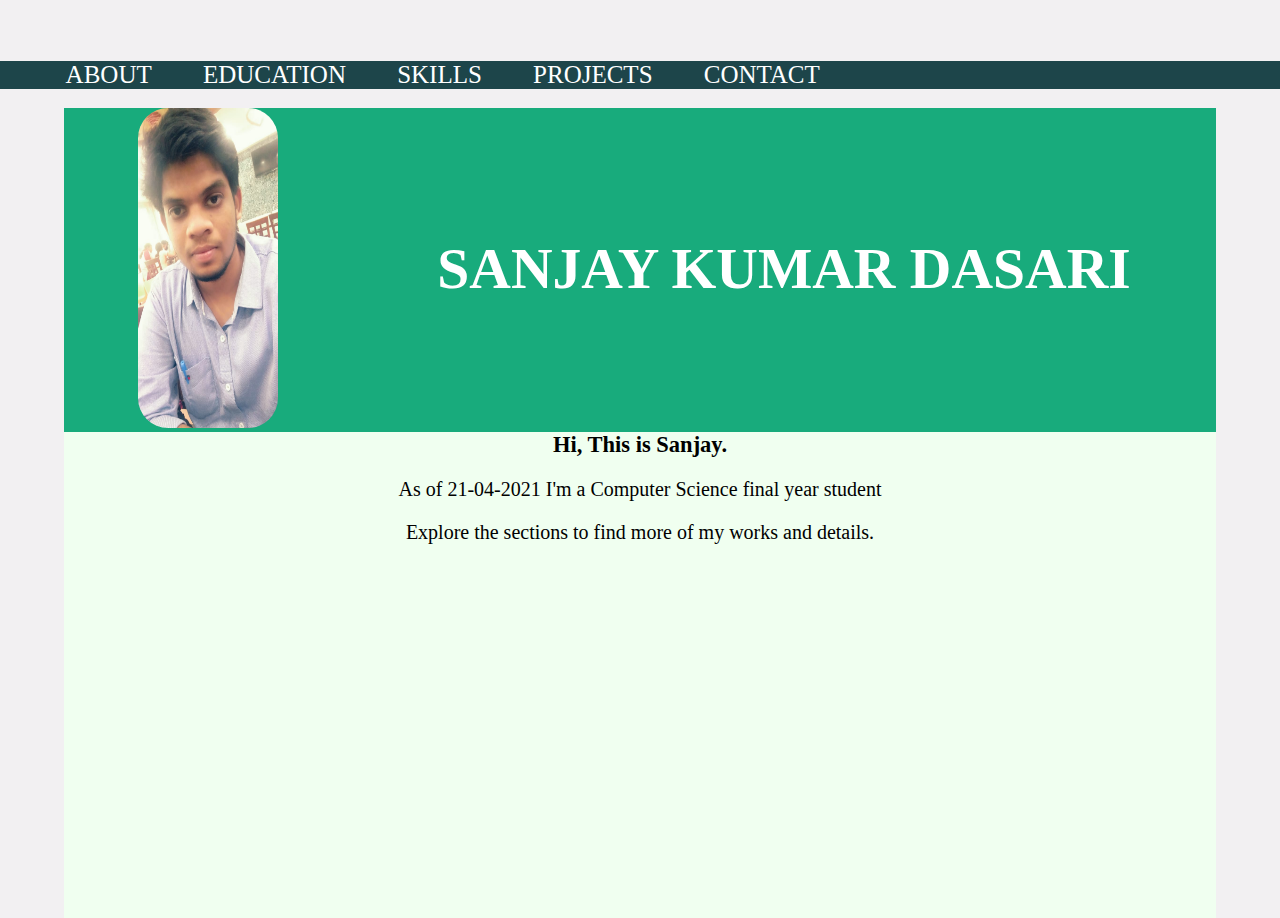
==== index.html @ ed02794f "version-3" ====
<!DOCTYPE html>
<html>
	<head>
		<title>RESUME</title>
		<meta name = "viewport" content = "width = device-width, initial-scale = 1.0" >
		<link rel = "stylesheet" href = "resume_css.css">
		<link rel="stylesheet" href="https://cdnjs.cloudflare.com/ajax/libs/font-awesome/4.7.0/css/font-awesome.min.css">
		<script src = "resume_js.js"></script>
		<link rel  = "stylesheet" href = "contact_css.css">
		<link rel  = "stylesheet" href = "edu_css.css">
		<link rel = "stylesheet" href = "skills_css.css">
		<link rel = "stylesheet" href = "home_css.css">
	
	
	</head>
	
	
	
	<body >
		<div align = "center">
			<div class = "row menu">
				<div id = "open" class = "classMenu" onclick = "changeMenu(this)">
					<div class = "bar1"></div>
					<div class = "bar2"></div>
					<div class = "bar3"></div>
				</div>
				<div class = "menux" id = "menux">
					<ul class = "navbar">
						<li><a href = "#"
							onclick = "menuClicked(getElementById('open'),getElementById('home'))">ABOUT</a>
						</li>
						<li><a href = "#tab"
							onclick = "menuClicked(getElementById('open'), getElementById('edu'))">EDUCATION</a></li>
						<li><a href = "#tab"
							onclick = "menuClicked(getElementById('open'),getElementById('skills'))">SKILLS</a>
						</li>
						<li><a>PROJECTS</a></li>
						<li><a href = "#tab"  
							onclick = "menuClicked(getElementById('open'), getElementById('contact'))">CONTACT
							</a>
						</li>
					</ul>
				</div>
			</div>
		
		
			<div class  = "boundary">					
				<div class = "row headshape">
					<div class = "col-3"><img src = "sanj1.jpeg" class = "pic"></img></div>
					<div class = "col-9"><h1>SANJAY KUMAR DASARI</h1></div>
				</div>
				<div section = "tab">
				
				<!-------------------homepage--------------------->
				<div class = "tab homebody" id = "home">
					<h2>Hi, This is Sanjay.</h2>	
					<p class = "hp">As of <time>21-04-2021</time> I'm a Computer Science final year student</p>
					<p class = "hp">Explore the sections to find more of my works and details.</p>
							
							
				</div>			
				<!-----------------contactpage--------------------------------->
				<div class = "tab ctbody" id = "contact">
					<h2>CONTACT</h2>
					<p>Hi, I'm thrilled your here. <br>Let's get connected.</p>
					<div class = "ctshape1">
						<a class = "fa fa-instagram cta"  id = "insta"
						href  = "https://www.instagram.com/sanjaykumardasari/" target = "_blank"></a>
						
						<a class = "fa fa-envelope cta" id = "mail" href = "mailto:dsanjaykumar121@gmail.com" 
						target = "_blank"></a>
						
						<a class = "fa fa-whatsapp cta" id = "wapp"
						href="https://api.whatsapp.com/send?phone=918500434390&text=Hi%20There!" 
						target = "_blank"></a>
						
						<a class = "fa fa-linkedin cta" id = "lin"
						href = "https://www.linkedin.com/in/sanjay-kumar-dasari-b920b7193/" target = "_blank"></a>
						
						<a class = "fa fa-telegram cta" id  = "tele"
						 href = "https://t.me/sanjay2110" target = "_blank"></a>
						
					</div>
					<h3 class = "ch3">phone : 9182711939</h3>
					<h3 class = "ch3">Gmail : dsanjaykumar121@gmail.com</h3>
		
				</div>
				
				<!-------------------edupage---------------------------------->
				<div class = "tab edubody" id = "edu">
					<h23class = "eduh2">EDUCATION DETAILS</h2>
					<div style="overflow-x:auto; overflow-y : hidden;">
						<table class = "edutable">
							<tr>
								<td style = "border-bottom: 0px;"></td>
								<th class = "eduth">COURSE</th>
								<th class = "eduth">INSTITUTE</th>
								<th class = "eduth">PERCENTAGE/CGPA</th>
							</tr>
							<tr>
								<td style = "border-bottom: 0px;" class = "edutd"><div class = "eduyear"><p><b>2021</b></p></div></td>
								<td class = "edutd">B.Tech (CSE)</td>
								<td class = "edutd">Gayatri Vidya Parishad College of Engineering(A), A.P.</td>
								<td class = "edutd">8.28</td>
							</tr>
							<tr>
								<td class = "edutd" style = "border-bottom: 0px;"><div class = "eduyear"><p><b>2017</b></p></div></td>
								<td class = "edutd">12<sup>th</sup> (MPC)</td>
								<td class = "edutd">Sri Chaitanya Boys Junior College, Vijayawada, A.P.</td>
								<td class = "edutd">97.3</td>
							</tr>
							<tr>
								<td class = "edutd" style = "border-bottom: 0px;"><div class = "eduyear"><p><b>2015</b></p></div></td>
								<td class = "edutd">10<sup>th</sup> </td>
								<td class = "edutd">Viswakavi public School, Bhimavaram, A.P.</td>
								<td class = "edutd">9.7</td>
							</tr>
						</table>
					</div>
				
				</div>
				<!-------------------------skills------------------>
				<div class = "tab outer sul" id = "skills">
					<div class = "sli tile">
					<h3>Programming Languages</h3>
					<ul class = "sul">
						<li class = "sli">C</li>
						<li class = "sli">PYTHON</li>
						<li class = "sli">JAVA</li>
					</ul>
					</div>
					<div  class = "sli tile">
					<h3>Web Technologies</h3>
					<ul class = "sul">
						<li class = "sli">HTML</li>
						<li class = "sli">CSS</li>
						<li class = "sli">JAVASCRIPT</li>
					</ul>
					</div>
					<div  class = "sli tile">
					<h3>DBMS</h3>
					<ul class = "sul">
						<li class = "sli">SQL</li>
					</ul>
					</div>
					<div  class = "sli tile">
					<h3>RPA</h3>
						<ul class = "sul">
							<li class = "sli">UIPATH</li>
							<li class = "sli">BLUEPRISM</li>
						</ul>
					</div>
				</div>
				
				<!-------------frame------------->
				<!--div class = "row frame1">
					<iframe src="home.html"  name="frame1" class = "frame1"></iframe>
				</div-->
				</div>
			</div>
		</div>
	</body>
</html>
---- resume_css.css ----
body{
	background-color : #f2f0f2	;
	padding-top : 5vh;
	margin : 0;
}


.boundary{
	width : 90vw;
	min-height : 90vh;
	border : none;
	background-color : #f0fff0;
}

* {
	box-sizing : border-box;
}

.col-1 {width: 8.33%;}
.col-2 {width: 16.66%;}
.col-3 {width: 25%;}
.col-4 {width: 33.33%;}
.col-5 {width: 41.66%;}
.col-6 {width: 50%;}
.col-7 {width: 58.33%;}
.col-8 {width: 66.66%;}
.col-9 {width: 75%;}
.col-10 {width: 83.33%;}
.col-11 {width: 91.66%;}
.col-12 {width: 100%;}

[class*="col-"] {
  float: left;
}


.row::after {
  content: "";
  clear: both;
  display: table;
}

.headshape {
	width : 90vw;
	min-height : 20vh;
	-border-top-left-radius :30px;
	-border-bottom-left-radius : 30px;
	background-color : #18ab7c;
	border : none;
	margin : 0;
	float : left;
}

.pic {
	width : max(11vw,100px);
	min-height : max(25vh,25vw);
	border-radius : 30px;
	background-image : url("sanj1.jpeg");
	background-size : cover;
	display : inline-block;
	padding : 0;
}

h1{
	font-size : max(4.5vw,20px);
	text-align : center;
	padding-top : 10vh;
	padding-bottom : 0px;
	color : white;
	line-height : 25vm;
}

.frame1 {
	width: 100%;
	min-height : 50vh;
	overflow : hidden;
	border : none;
	border-bottom :2px solid;
}



.menu{
	position : sticky;
	position : -webkit-sticky;
	top : 0;
	background-color : #1d454a;
}

.menux ul li{
	font-size : 25px;
	float : left;
}
.menux > ul {
	list-style-type : none;
}
.menux {
	display : block;
}

li a{
	display : block;
	padding-left : 2vw;
	padding-right : 2vw;
	text-decoration : none;
	color : white;
}

li a:focus{
	background-color : #f77474;
}


@media screen and (max-width : 470px) {
	
	[class*="col-"] {
		width : 100%;
	}
	
	h1{
		padding : 0px;
	}
	
}



#open {
		display : none;
	}

@media screen and (max-width : 740px) {
	
	.menux {
		display : none;
	}
	.menux ul li {
		float : none;
	}
	#open {
		display : inline-block;
		font-size : 3vw;
		float : left;
		font-weight :  900;
		cursor : pointer;
	}
	.bar1, .bar2, .bar3 {
		width: 35px;
		height: 5px;
		background-color: white;
		margin: 6px 0;
		transition: 0.4s;
	}
	
	
	
	.change .bar1 {
		-webkit-transform: rotate(-45deg) translate(-9px, 6px);
		transform: rotate(-45deg) translate(-9px, 6px);
	}

	.change .bar2 {opacity: 0;}

	.change .bar3 {
		-webkit-transform: rotate(45deg) translate(-8px, -8px);
		transform: rotate(45deg) translate(-8px, -8px);
	}
}



#contact {
	display : none;
}


#skills {
	display : none;
}

#edu {
	display : none;
}
---- contact_css.css ----
.ctbody{
	font-size : 25px;
	text-align : center;
}
.ch3 {
	color : black;
}

p {
	font-size : 20px;
}
.ctshape1{
	width : 100%;
	min-height : 20px;
	background-color : #bbe8ed;
	border-radius : 2vw;
	
}
.cta {
	text-decoration : none;
	padding : 2vw;
	color : black;
}
.ctshape1 a:hover {
	background-color : #18ab7c;
	border : 2px solid 
}

#insta,#mail,#wapp,#lin,#tele{
  --background: radial-gradient(circle at 30% 107%, #fdf497 0%, #fdf497 5%, #fd5949 45%, #d6249f 60%, #285AEB 90%);
  
  font-size: 30px; /* change this to change the size*/
}
---- edu_css.css ----
.eduh2 {
	text-align : center;
	padding-left : 10vw;
	padding-right : 10vw;
}

.edutable {
	width : 80%;
	border-collapse : collapse;
	text-align : center;
	border-width : 20px;
}

.eduth{
	font-size :max(2vw,15px);
	border-collapse : collapse;
	border-bottom : 3px solid;
	background-color : #b5f7bc;
	font-weight: bold;
	color: #007399;
}


.edutd{
	text-align: center;
	padding-top : 30px;
	padding-left : 5px;
	border-collapse : collapse;
	border-bottom: 2px solid black;
	font-size : max(15px,1.7vw);
}
.eduyear{
	clip-path: polygon(50% 0, 100% 25%, 100% 100%, 50% 75%, 0 100%, 0 25%);
	background-color : #1b8c5d;
}
.eduyear > p{
	padding-bottom : 40px;
	padding-top : 40px;
	position : relative;
	color : white;
	font-size : 30px;
	top : 0;
}


.edubody{
	align-items: center;
	font-size: max(2vw,10px);
}
---- skills_css.css ----
h3{
	border-radius : 2vw;
	background-clip : text;
	color : white;
	font-size : 20px;
	margin : 0;
}
.tile {
	text-align : center;
}	


.outer{
	padding : 0px;
	list-style-type : none;	
	display : inline-block;
}

.sul{
	list-style-type : none;
}

.sli{
	border-radius : 2vw;
	float : left;
	background-color : #18ab7c;
	padding-left : 10px;
	padding-right : 30px;
	padding-top : 10px;
	margin : 2vw;
	color :  black;
	font-size : min(2vw,20px);
	font-weight : 900;
}

.sli{
  /* Add shadows to create the "card" effect */
  box-shadow: 0 4px 8px 0 rgba(0,0,0,0.2);
  transition: 0.5s;
}

/* On mouse-over, add a deeper shadow */
.sli:hover {
  box-shadow: 0 8px 16px 0 rgba(0,0,0,0.2);
}
---- home_css.css ----
.homebody{
	text-align : center;
	font-size : 15px;
}

.hp {
	font-size : 20px;
}
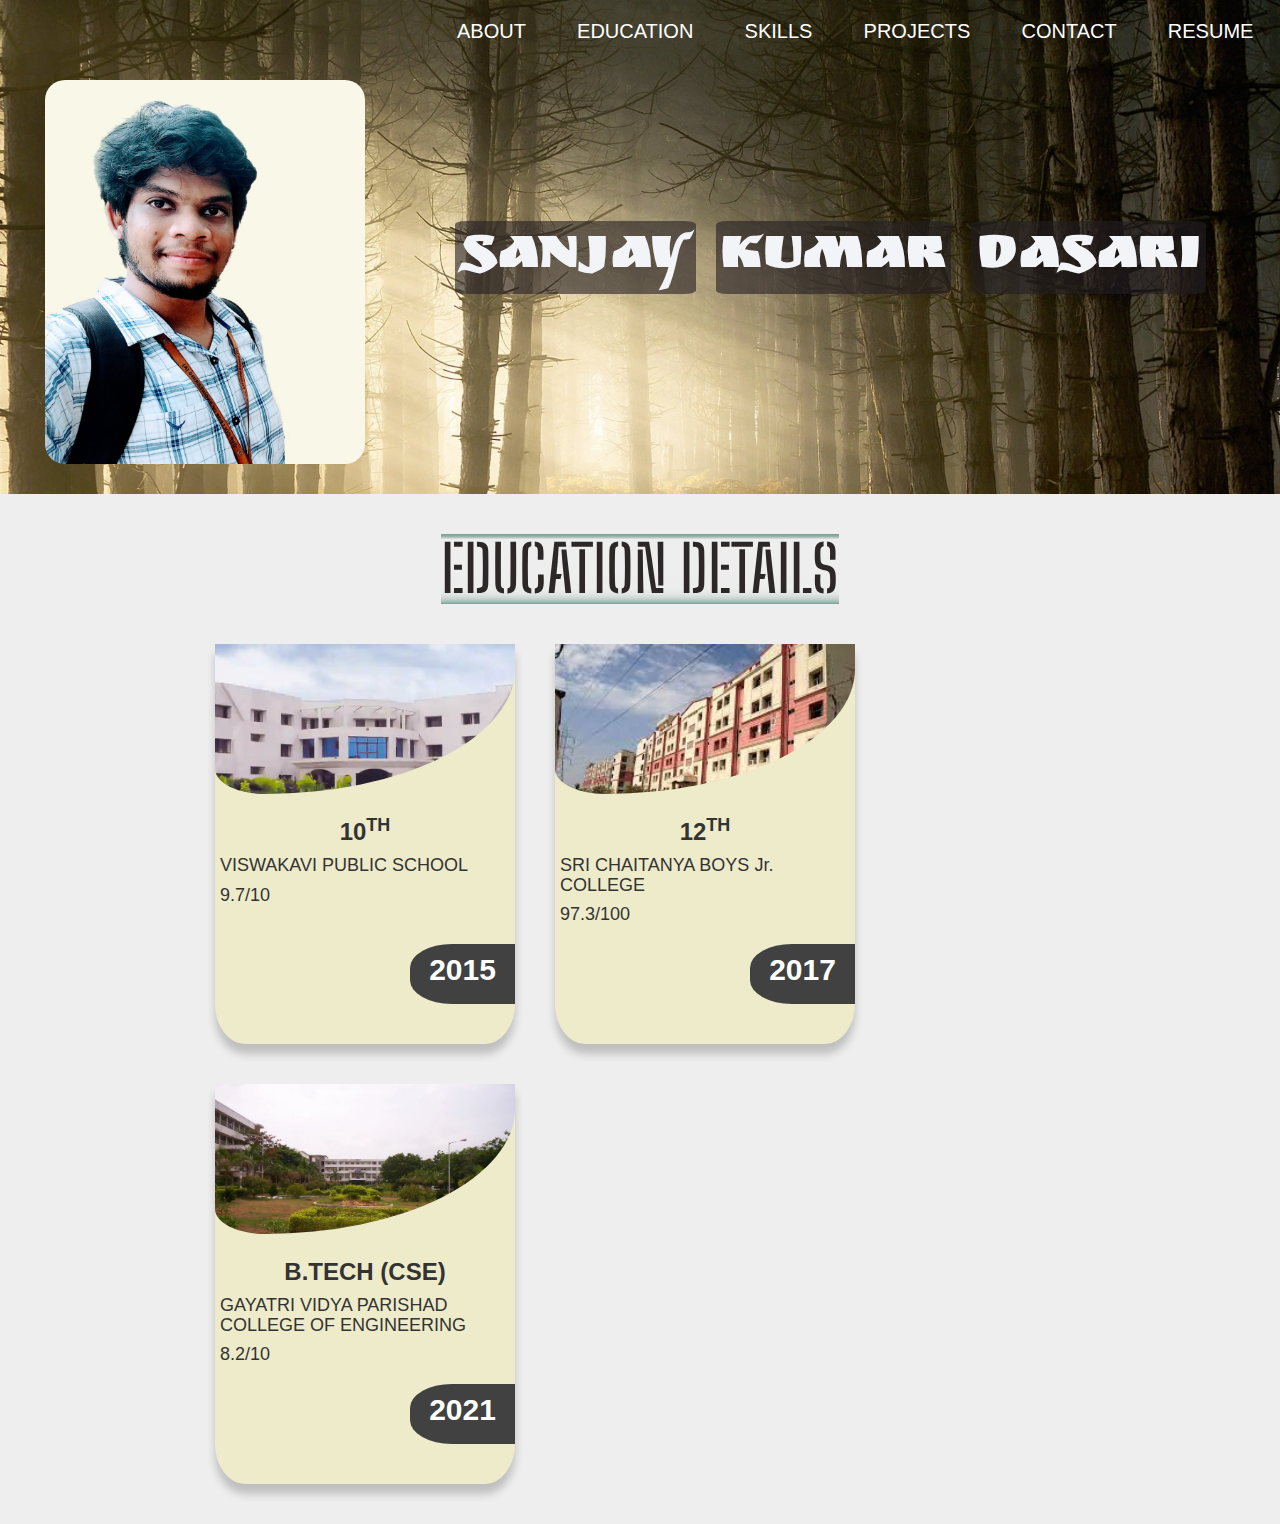
==== commit 4ba012b9: "layout changed" ====
--- a/index.html
+++ b/index.html
@@ -2,162 +2,294 @@
 <html>
 	<head>
 		<title>RESUME</title>
+		<link rel="stylesheet" href="https://maxcdn.bootstrapcdn.com/bootstrap/3.4.1/css/bootstrap.min.css">
+  <script src="https://ajax.googleapis.com/ajax/libs/jquery/3.5.1/jquery.min.js"></script>
+  <script src="https://maxcdn.bootstrapcdn.com/bootstrap/3.4.1/js/bootstrap.min.js"></script>
 		<meta name = "viewport" content = "width = device-width, initial-scale = 1.0" >
 		<link rel = "stylesheet" href = "resume_css.css">
+		<link rel = "stylesheet" href = "re_css.css">
 		<link rel="stylesheet" href="https://cdnjs.cloudflare.com/ajax/libs/font-awesome/4.7.0/css/font-awesome.min.css">
 		<script src = "resume_js.js"></script>
 		<link rel  = "stylesheet" href = "contact_css.css">
 		<link rel  = "stylesheet" href = "edu_css.css">
 		<link rel = "stylesheet" href = "skills_css.css">
 		<link rel = "stylesheet" href = "home_css.css">
+		<link rel = "stylesheet" href = "projects_css.css">
+		<link rel = "icon" href = "logo3.jpg" type="image/icon type">
+		<link href='https://fonts.googleapis.com/css?family=Margarine' rel='stylesheet'>
+		<link href='https://fonts.googleapis.com/css?family=Big Shoulders Stencil Text' rel='stylesheet'>
+		<link href='https://fonts.googleapis.com/css?family=Ruslan Display' rel='stylesheet'>
+		<link href='https://fonts.googleapis.com/css?family=Kirang Haerang' rel='stylesheet'>
+	</head>
+	<body id = "main" >
 	
-	
-	</head>
-	
-	
-	
-	<body >
-		<div align = "center">
-			<div class = "row menu">
-				<div id = "open" class = "classMenu" onclick = "changeMenu(this)">
-					<div class = "bar1"></div>
-					<div class = "bar2"></div>
-					<div class = "bar3"></div>
-				</div>
-				<div class = "menux" id = "menux">
-					<ul class = "navbar">
-						<li><a href = "#"
-							onclick = "menuClicked(getElementById('open'),getElementById('home'))">ABOUT</a>
-						</li>
-						<li><a href = "#tab"
-							onclick = "menuClicked(getElementById('open'), getElementById('edu'))">EDUCATION</a></li>
-						<li><a href = "#tab"
-							onclick = "menuClicked(getElementById('open'),getElementById('skills'))">SKILLS</a>
-						</li>
-						<li><a>PROJECTS</a></li>
-						<li><a href = "#tab"  
-							onclick = "menuClicked(getElementById('open'), getElementById('contact'))">CONTACT
-							</a>
-						</li>
-					</ul>
-				</div>
-			</div>
-		
-		
-			<div class  = "boundary">					
-				<div class = "row headshape">
-					<div class = "col-3"><img src = "sanj1.jpeg" class = "pic"></img></div>
-					<div class = "col-9"><h1>SANJAY KUMAR DASARI</h1></div>
-				</div>
-				<div section = "tab">
-				
-				<!-------------------homepage--------------------->
-				<div class = "tab homebody" id = "home">
-					<h2>Hi, This is Sanjay.</h2>	
-					<p class = "hp">As of <time>21-04-2021</time> I'm a Computer Science final year student</p>
-					<p class = "hp">Explore the sections to find more of my works and details.</p>
-							
-							
-				</div>			
-				<!-----------------contactpage--------------------------------->
-				<div class = "tab ctbody" id = "contact">
-					<h2>CONTACT</h2>
-					<p>Hi, I'm thrilled your here. <br>Let's get connected.</p>
-					<div class = "ctshape1">
-						<a class = "fa fa-instagram cta"  id = "insta"
-						href  = "https://www.instagram.com/sanjaykumardasari/" target = "_blank"></a>
-						
-						<a class = "fa fa-envelope cta" id = "mail" href = "mailto:dsanjaykumar121@gmail.com" 
-						target = "_blank"></a>
-						
-						<a class = "fa fa-whatsapp cta" id = "wapp"
-						href="https://api.whatsapp.com/send?phone=918500434390&text=Hi%20There!" 
-						target = "_blank"></a>
-						
-						<a class = "fa fa-linkedin cta" id = "lin"
-						href = "https://www.linkedin.com/in/sanjay-kumar-dasari-b920b7193/" target = "_blank"></a>
-						
-						<a class = "fa fa-telegram cta" id  = "tele"
-						 href = "https://t.me/sanjay2110" target = "_blank"></a>
-						
+<!-- Quantity should be the same in Sass-->
+		<div class = "content container-fluid" >
+			<div class  = "boundary container-fluid">					
+				<div class = "headshape container-fluid">
+					<div class = "menu">
+						<div id = "open"  type="button"  onclick = "openToggle(this)">
+							<div class = "bar1"></div>
+							<div class = "bar2"></div>
+							<div class = "bar3"></div>
+						</div>
+						<nav  id = "menubar" class = "navbar">
+							<div class = "container-fluid">
+								<ul class = "nav navbar-nav navbar-right" id = "myNavbar" >
+									<li><a href = "#tabs"
+										onclick = "menuClicked(getElementById('open'),getElementById('home'))" >ABOUT</a>
+									</li>
+									<li><a href = "#tabs"
+										onclick = "menuClicked(getElementById('open'), getElementById('edu'))" >EDUCATION</a></li>
+									<li><a href = "#tabs"
+										onclick = "menuClicked(getElementById('open'),getElementById('skills'))" >SKILLS</a>
+									</li>
+									<li><a href = "#tabs" 
+										onclick = "menuClicked(getElementById('open'), getElementById('projects'))" >PROJECTS</a>
+									</li>
+									<li><a href = "#tabs"  
+										onclick = "menuClicked(getElementById('open'), getElementById('contact'))" >CONTACT</a>
+									</li>
+									<li><a href = "#tabs"  
+										onclick = "menuClicked(getElementById('open'), getElementById('resume'))" >RESUME</a>
+									</li>	
+								</ul>
+							</div>
+						</nav>
+						<div class = "flies container-fluid">
+						<div class="firefly"></div>
+							<div class="firefly"></div>
+							<div class="firefly"></div>
+							<div class="firefly"></div>
+							<div class="firefly"></div>
+							<div class="firefly"></div>
+							<div class="firefly"></div>
+							<div class="firefly"></div>
+							<div class="firefly"></div>
+							<div class="firefly"></div>
+							<div class="firefly"></div>
+							<div class="firefly"></div>
+							<div class="firefly"></div>
+							<div class="firefly"></div>
+							<div class="firefly"></div>
+					
 					</div>
-					<h3 class = "ch3">phone : 9182711939</h3>
-					<h3 class = "ch3">Gmail : dsanjaykumar121@gmail.com</h3>
-		
-				</div>
-				
-				<!-------------------edupage---------------------------------->
-				<div class = "tab edubody" id = "edu">
-					<h23class = "eduh2">EDUCATION DETAILS</h2>
-					<div style="overflow-x:auto; overflow-y : hidden;">
-						<table class = "edutable">
-							<tr>
-								<td style = "border-bottom: 0px;"></td>
-								<th class = "eduth">COURSE</th>
-								<th class = "eduth">INSTITUTE</th>
-								<th class = "eduth">PERCENTAGE/CGPA</th>
-							</tr>
-							<tr>
-								<td style = "border-bottom: 0px;" class = "edutd"><div class = "eduyear"><p><b>2021</b></p></div></td>
-								<td class = "edutd">B.Tech (CSE)</td>
-								<td class = "edutd">Gayatri Vidya Parishad College of Engineering(A), A.P.</td>
-								<td class = "edutd">8.28</td>
-							</tr>
-							<tr>
-								<td class = "edutd" style = "border-bottom: 0px;"><div class = "eduyear"><p><b>2017</b></p></div></td>
-								<td class = "edutd">12<sup>th</sup> (MPC)</td>
-								<td class = "edutd">Sri Chaitanya Boys Junior College, Vijayawada, A.P.</td>
-								<td class = "edutd">97.3</td>
-							</tr>
-							<tr>
-								<td class = "edutd" style = "border-bottom: 0px;"><div class = "eduyear"><p><b>2015</b></p></div></td>
-								<td class = "edutd">10<sup>th</sup> </td>
-								<td class = "edutd">Viswakavi public School, Bhimavaram, A.P.</td>
-								<td class = "edutd">9.7</td>
-							</tr>
-						</table>
+					<div class = "media container-fluid dp">
+						<div class = "row">
+						<div class = "container dpcont col">
+						<div class = "image-fluid pic"></div>	
+						</div>	
+						<div class = "col"><h1 ><span class = "hh1">SANJAY</span> <span class = "hh1">KUMAR</span> <span class = 'hh1'>DASARI</span></h1></div>
+						</div>
 					</div>
-				
-				</div>
-				<!-------------------------skills------------------>
-				<div class = "tab outer sul" id = "skills">
-					<div class = "sli tile">
-					<h3>Programming Languages</h3>
-					<ul class = "sul">
-						<li class = "sli">C</li>
-						<li class = "sli">PYTHON</li>
-						<li class = "sli">JAVA</li>
-					</ul>
-					</div>
-					<div  class = "sli tile">
-					<h3>Web Technologies</h3>
-					<ul class = "sul">
-						<li class = "sli">HTML</li>
-						<li class = "sli">CSS</li>
-						<li class = "sli">JAVASCRIPT</li>
-					</ul>
-					</div>
-					<div  class = "sli tile">
-					<h3>DBMS</h3>
-					<ul class = "sul">
-						<li class = "sli">SQL</li>
-					</ul>
-					</div>
-					<div  class = "sli tile">
-					<h3>RPA</h3>
-						<ul class = "sul">
-							<li class = "sli">UIPATH</li>
-							<li class = "sli">BLUEPRISM</li>
-						</ul>
 					</div>
 				</div>
-				
-				<!-------------frame------------->
-				<!--div class = "row frame1">
-					<iframe src="home.html"  name="frame1" class = "frame1"></iframe>
-				</div-->
+					<div class = "tabs" id = "tabs">
+<!-------------------homepage------------------------------------------------------>
+						<div class = "tab homebody" id = "home">
+							<div class = "container hcont">
+								<h3 class = "intro">Hi, I'm Sanjay.</h3>
+								<hr class = "ahr">
+								<br>
+								<br>
+								<br>
+								<p class = "hp">As of <time>21-04-2021</time>, I'm persuing final year of Computer Science and Engineering</p>
+								<p class = "hp">Explore the sections to find more of my works and details.</p>
+							
+							</div>		
+						</div>			
+<!-----------------contactpage---------------------------------------------------->
+						<div class = "tab ctbody" id = "contact">
+							<div class = "container-fluid">
+							<br>
+							<h2 class = "ch2">CONTACT</h2>
+							<div class = "ccont container">
+							<p>Hi, I'm thrilled your here. <br>Let's get connected.</p>
+							<div class = "ctshape1 container">
+								<a class = "fa fa-instagram cta"  id = "insta"
+								href  = "https://www.instagram.com/sanjaykumardasari/" target = "_blank"></a>
+								
+								<a class = "fa fa-envelope cta" id = "mail" href = "mailto:dsanjaykumar121@gmail.com" 
+								target = "_blank"></a>
+								
+								<a class = "fa fa-whatsapp cta" id = "wapp"
+								href="https://api.whatsapp.com/send?phone=918500434390&text=Hi%20There!" 
+								target = "_blank"></a>
+								
+								<a class = "fa fa-linkedin cta" id = "lin"
+								href = "https://www.linkedin.com/in/sanjay-kumar-dasari-b920b7193/" target = "_blank"></a>
+								
+								<a class = "fa fa-telegram cta" id  = "tele"
+								 href = "https://t.me/sanjay2110" target = "_blank"></a>
+							</div>
+							
+							<h5 class = "ch3">Gmail : dsanjaykumar121@gmail.com</h5>
+							<h5 class = "ch3">phone : 9182711939</h5>
+							</div>
+							</div>
+						</div>		
+<!-----------------edupage--------------------------------------------------------------------------->
+						<div class = "tab edubody container-fluid" id = "edu">
+							<br>
+							<br>
+							<h2 class = "row eduh2">EDUCATION DETAILS</h2>
+							
+							<div class = "etcont container">
+							<ul class = "elist">
+								<li>
+								<div class = "etile container">
+									<div class = "ecircle school"></div>
+									<div class = "etext">
+									<h3>10<sup>TH</sup></h3>
+									<h4>VISWAKAVI PUBLIC SCHOOL</h4>	
+									<h4>9.7/10</h4>
+									</div>
+									<div class = "eyear">2015</div>
+								</div>
+								</li>
+								<li>
+								<div class = "etile container">
+									<div class = "ecircle inter"></div>
+									<div class = "etext">
+									<h3>12<sup>TH</sup></h3>
+									<h4>SRI CHAITANYA BOYS Jr. COLLEGE</h4>	
+									<h4>97.3/100</h4>
+									</div>
+									<div class = "eyear">2017</div>
+								</div>
+								</li>
+								<li>
+								<div class = "etile container">
+									<div class = "ecircle btech"></div>
+									<div class = "etext">
+									<h3>B.TECH (CSE)</h3>
+									<h4>GAYATRI VIDYA PARISHAD COLLEGE OF ENGINEERING</h4>	
+									<h4>8.2/10</h4>
+									</div>
+									<div class = "eyear">2021</div>
+								</div>
+								</li>
+								<ul>
+								
+								
+								
+								
+								
+								
+								
+								<!--------table class = "edutable table">
+								style="overflow-x:auto; overflow-y : hidden;" 
+									<tr>
+										<td style = "border-bottom: 0;"></td>
+										<th class = "eduth a">COURSE</th>
+										<th class = "eduth b">INSTITUTE</th>
+										<th class = "eduth c">EXCELLENCE</th>
+									</tr>
+									<tr>
+										<td style = "border-bottom: 0px;" class = "edutd"><div class = "eduyear"><p><b>2021</b></p></div></td>
+										<td class = "edutd">B.Tech (CSE)</td>
+										<td class = "edutd">Gayatri Vidya Parishad College of Engineering(A), A.P.</td>
+										<td class = "edutd">8.28</td>
+									</tr>
+									<tr>
+										<td class = "edutd" style = "border-bottom: 0px;"><div class = "eduyear"><p><b>2017</b></p></div></td>
+										<td class = "edutd">12<sup>th</sup> (MPC)</td>
+										<td class = "edutd">Sri Chaitanya Boys Junior College, Vijayawada, A.P.</td>
+										<td class = "edutd">97.3</td>
+									</tr>
+									<tr>
+										<td class = "edutd" style = "border-bottom: 0px;"><div class = "eduyear"><p><b>2015</b></p></div></td>
+										<td class = "edutd">10<sup>th</sup> </td>
+										<td class = "edutd">Viswakavi P	ublic School, Bhimavaram, A.P.</td>
+										<td class = "edutd">9.7</td>
+									</tr>
+								</table--->
+							
+							</div>
+						</div>
+					
+<!-------------------------skills------------------------------------------------->
+						<div class = "tab container-fluid"  id = "skills">
+							<br>
+							<br>
+							<h2 class = "sh2">SKILLS</h2>
+							<div class = "scont container">
+								<ul class = 'slist'>
+									<li><div class = "elec container"><div class = "ele clan"></div><div class = "stext">C</div></div></li>
+									<li><div class = "elec container"><div class = "ele plan"></div><div class = "stext">PYTHON</div></div></li>
+									<li><div class = "elec container"><div class = "ele jlan"></div><div class = "stext">JAVA</div></div></li>
+									<li><div class = "elec container"><div class = "ele htm"></div><div class = "stext">HTML</div></div></li>
+									<li><div class = "elec container"><div class = "ele cs"></div><div class = "stext">CSS</div></div></li>
+									<li><div class = "elec container"><div class = "ele sql"></div><div class = "stext">MYSQL</div></div></li>
+									<li><div class = "elec container"><div class = "ele off"></div><div class = "stext">OFFICE 360</div></div></li>
+									<li><div class = "elec container"><div class = "ele ps"></div><div class = "stext">ADOBE PS7.0</div></div></li>
+									<li><div class = "elec container"><div class = "ele js"></div><div class = "stext">JAVA SCRIPT</div></div></li>
+								</ul>
+							</div>
+						</div>
+<!-------------------------projects-------------------------------------------------->
+						<div class = "tab container-fluid"  id = "projects">
+							<br>
+							<br>
+							<h2 class = "pjh2">PROJECTS</h2>
+							<div class = "pcont container">
+							<ul >
+								<li><div class = "ptile">
+										<div class  = "ppiccl"><div class = "ppicl p1"></div></div>
+										<div class = "ptextr">
+											<h3 class = "pjh3">PORTFOLIO WEBPAGE</h3><p>Designed, Developed and Deployed a portfolio website using HTML, CSS, JS, and BootStrap.</p>
+										</div>
+									</div>
+								</li>
+								<li><div class = "ptile">
+										
+										<div class = "ptextl">
+											<h3 class = "pjh3">CALCULATION OF ROI</h3><p>In this project, we integrate the customer data of an organisation 
+																		and create a customer 360 which is then used to calculate the Return on Investment 
+																		on Campaigns using Markov chain analysis. </p>
+										</div>
+										<div class  = "ppiccr"><div class = "ppicr p2"></div></div>
+									</div>
+								</li>
+								<li><div class = "ptile">
+										<div class  = "ppiccl"><div class = "ppicl p3"></div></div>
+										<div class = "ptextr">
+											<h3 class = "pjh3">AUTOMATED VISUAL MEDIA CAPTION GENERATOR</h3><p>In this project, we have built an application putting-together the capabilities of 
+													Computer Vision, Deep Learning, and NLP to intercept, understand and describe real world visual content.</p>
+										</div>
+										
+									</div>
+								</li>
+							</ul>
+							</div>
+						</div>
+<!-------------------------Resume------------------------->
+						<div class = "tab container-fluid" id = "resume">
+							<br><br>
+							<h2 class = "rh2">RESUME</h2>
+							<div class = 'rcont container'>
+								<p>In case of official consideration, I'm providing my resume.</p> 
+							
+								<a href = "resume.pdf" target = "_blank" download><div class = "rpdf"></div>click me</a>
+							
+							</div>
+							
+						</div>
+					</div>	
 				</div>
 			</div>
 		</div>
 	</body>
 </html>
+
+
+
+
+
+
+
+
+
+
+<!----------------->
+
--- a/resume_css.css
+++ b/resume_css.css
@@ -1,169 +1,186 @@
 body{
-	background-color : #f2f0f2	;
-	padding-top : 5vh;
+	margin : auto;
+}
+#main {
+	transition : 0.5s;
 	margin : 0;
 }
 
-
-.boundary{
-	width : 90vw;
-	min-height : 90vh;
-	border : none;
-	background-color : #f0fff0;
-}
 
 * {
 	box-sizing : border-box;
 }
 
-.col-1 {width: 8.33%;}
-.col-2 {width: 16.66%;}
-.col-3 {width: 25%;}
-.col-4 {width: 33.33%;}
-.col-5 {width: 41.66%;}
-.col-6 {width: 50%;}
-.col-7 {width: 58.33%;}
-.col-8 {width: 66.66%;}
-.col-9 {width: 75%;}
-.col-10 {width: 83.33%;}
-.col-11 {width: 91.66%;}
-.col-12 {width: 100%;}
-
-[class*="col-"] {
-  float: left;
-}
-
-
-.row::after {
-  content: "";
-  clear: both;
-  display: table;
-}
+h1{
+	font-family : "Ruslan Display";
+	font-size : max(4.5vw,40px);
+	font-weight : 900;
+	text-align : center;
+	margin-top : 10vw;
+	padding-top : 5vh;
+	padding-bottom : 0px;
+	line-height : 70px;
+	color : #F2F4F7;
+}
+
+.hh1{
+	background-color : rgba(35, 30, 35,0.6);
+	padding : 5px;
+	border-radius : 5%;
+}
+
+
+.content, .boundary {
+	padding : 0;
+} 
+
+.dpcont {
+	width : min-content;
+	background-color : none;
+	float : left;
+	padding : 0;
+}
+
 
 .headshape {
-	width : 90vw;
-	min-height : 20vh;
-	-border-top-left-radius :30px;
-	-border-bottom-left-radius : 30px;
-	background-color : #18ab7c;
-	border : none;
-	margin : 0;
+	width : 100%;
+	background-image : linear-gradient(0deg, black,#046c7d);
+	background-image : url("b1.jpg");
+	background-size : cover;
+}
+
+
+.dp {
+	margin-top : 50px;
+	
+}
+
+.dp row {
+	
+	border : 2px solid red;
+}
+.pic {
+	width : max(300px,25vw);
+	height : max(360px,30vw);
 	float : left;
-}
-
-.pic {
-	width : max(11vw,100px);
-	min-height : max(25vh,25vw);
-	border-radius : 30px;
-	background-image : url("sanj1.jpeg");
+	border-radius : 20px;
+	background-image : url("sanj2.jpeg");
 	background-size : cover;
+	margin : 30px;
+}
+
+
+.hlist{
+	list-style-type : none;
+}
+
+.hlist > li {
+	float : left;
+}
+
+.nav li a:hover {
+	font-size : 22px;
+	background-color : black;
+}
+
+.nav li a:focus{
+	border : 2px solid green;
+}
+
+.nav {
+	font-size : 20px;
+	text-align : center;
+	text-decoration : none;
+}
+
+.nav li a:hover{
+	list-style-type : none;
+}
+.navbar {
+	position : absolute;
+	width : 100%;
+	right : 0px;
+	transition : 0.5s;
+}
+
+.nav li a{
 	display : inline-block;
-	padding : 0;
-}
-
-h1{
-	font-size : max(4.5vw,20px);
-	text-align : center;
-	padding-top : 10vh;
-	padding-bottom : 0px;
-	color : white;
-	line-height : 25vm;
-}
-
-.frame1 {
-	width: 100%;
-	min-height : 50vh;
-	overflow : hidden;
-	border : none;
-	border-bottom :2px solid;
-}
-
-
-
-.menu{
-	position : sticky;
-	position : -webkit-sticky;
-	top : 0;
-	background-color : #1d454a;
-}
-
-.menux ul li{
-	font-size : 25px;
-	float : left;
-}
-.menux > ul {
-	list-style-type : none;
-}
-.menux {
-	display : block;
-}
-
-li a{
-	display : block;
 	padding-left : 2vw;
 	padding-right : 2vw;
-	text-decoration : none;
+	padding-top : 20px;
+	padding-bottom : 10px;
+	align : center;
 	color : white;
-}
-
-li a:focus{
-	background-color : #f77474;
+	transition : 0.2s;	
 }
 
 
 @media screen and (max-width : 470px) {
-	
-	[class*="col-"] {
-		width : 100%;
-	}
 	
 	h1{
 		padding : 0px;
+		bottom : 20px;
 	}
 	
 }
-
-
 
 #open {
 		display : none;
 	}
 
-@media screen and (max-width : 740px) {
+@media only screen and (max-width : 740px) {
+	.headshape {
+		min-height : 100vh;
+	}
 	
-	.menux {
-		display : none;
+	.h1{
+		top : 10px;
 	}
-	.menux ul li {
-		float : none;
+	.pic {
 	}
-	#open {
-		display : inline-block;
-		font-size : 3vw;
-		float : left;
-		font-weight :  900;
-		cursor : pointer;
-	}
+	
 	.bar1, .bar2, .bar3 {
 		width: 35px;
 		height: 5px;
+		border-radius : 50%;
 		background-color: white;
 		margin: 6px 0;
 		transition: 0.4s;
 	}
 	
+	.change .bar1 {
+		-webkit-transform: rotate(-45deg) translate(8, 6px);
+		transform: rotate(-45deg) translate(-8px, 6px);
+	}
+
+	.change .bar2 {opacity: 0;}
+
+	.change .bar3 {
+		-webkit-transform: rotate(45deg) translate(9px, -6px);
+		transform: rotate(45deg) translate(-8px, -7px);
+	}
 	
+	.navbar{
+		background-color : black;
+		height : 100%;
+		width : 0px;
+	}
 	
-	.change .bar1 {
-		-webkit-transform: rotate(-45deg) translate(-9px, 6px);
-		transform: rotate(-45deg) translate(-9px, 6px);
+	#open {
+		display : block;
+		position : absolute;
+		right : 30px;
+		top : 10	px;
+		font-size : 3vw;
+		float : left;
+		font-weight :  900;
+		cursor : pointer;
+		z-index : 1;
+		transition : 0.5s;
 	}
-
-	.change .bar2 {opacity: 0;}
-
-	.change .bar3 {
-		-webkit-transform: rotate(45deg) translate(-8px, -8px);
-		transform: rotate(45deg) translate(-8px, -8px);
+	
+	.nav{
+		display : none;
 	}
 }
 
@@ -179,5 +196,1372 @@
 }
 
 #edu {
+	display : block;
+}
+
+#home {
 	display : none;
+}
+
+#projects {
+	display : none;
+}
+#resume {
+	display : none;
+}
+
+.row::after {
+  content: "";
+  clear: both;
+}
+
+
+.tabs {
+	display : inline-block;
+	width : 100%;
+	background-color : #EEEEEE;
+}
+
+
+
+
+
+
+
+// Quantity should be the same in PUG
+html, body {
+  height: 100%;
+}
+
+.flies{
+	
+}
+.firefly {
+  z-index : 0;
+  position: fixed;
+  left: 50%;
+  top: 50%;
+  width: 0.4vw;
+  height: 0.4vw;
+  margin: -0.2vw 0 0 9.8vw;
+  animation: ease 200s alternate infinite;
+  pointer-events: none;
+}
+.firefly::before, .firefly::after {
+  content: "";
+  position: absolute;
+  width: 100%;
+  height: 100%;
+  border-radius: 50%; 
+  transform-origin: -10vw;
+  
+
+}
+.firefly::before {
+  background: black;
+  opacity: 0;
+  animation: drift ease alternate infinite;
+}
+.firefly::after {
+  background: white;
+  opacity: 0;
+  box-shadow: 0 0 0vw 0vw blue;
+  animation: drift ease alternate infinite, flash ease infinite;
+}
+
+.firefly:nth-child(1) {
+  animation-name: move1;
+}
+.firefly:nth-child(1)::before {
+  animation-duration: 17s;
+}
+.firefly:nth-child(1)::after {
+  animation-duration: 17s, 6892ms;
+  animation-delay: 0ms, 5168ms;
+}
+
+@keyframes move1 {
+  0% {
+    transform: translateX(-38vw) translateY(4vh) scale(0.86);
+  }
+  5.8823529412% {
+    transform: translateX(-46vw) translateY(15vh) scale(0.97);
+  }
+  11.7647058824% {
+    transform: translateX(-31vw) translateY(38vh) scale(0.38);
+  }
+  17.6470588235% {
+    transform: translateX(-35vw) translateY(-22vh) scale(0.45);
+  }
+  23.5294117647% {
+    transform: translateX(50vw) translateY(-41vh) scale(0.36);
+  }
+  29.4117647059% {
+    transform: translateX(21vw) translateY(4vh) scale(0.55);
+  }
+  35.2941176471% {
+    transform: translateX(-33vw) translateY(-37vh) scale(0.37);
+  }
+  41.1764705882% {
+    transform: translateX(28vw) translateY(-46vh) scale(0.8);
+  }
+  47.0588235294% {
+    transform: translateX(-30vw) translateY(-21vh) scale(0.69);
+  }
+  52.9411764706% {
+    transform: translateX(-4vw) translateY(-32vh) scale(0.82);
+  }
+  58.8235294118% {
+    transform: translateX(-15vw) translateY(14vh) scale(0.76);
+  }
+  64.7058823529% {
+    transform: translateX(-8vw) translateY(49vh) scale(0.4);
+  }
+  70.5882352941% {
+    transform: translateX(22vw) translateY(13vh) scale(0.46);
+  }
+  76.4705882353% {
+    transform: translateX(31vw) translateY(23vh) scale(0.92);
+  }
+  82.3529411765% {
+    transform: translateX(3vw) translateY(44vh) scale(0.86);
+  }
+  88.2352941176% {
+    transform: translateX(21vw) translateY(-34vh) scale(0.47);
+  }
+  94.1176470588% {
+    transform: translateX(49vw) translateY(-14vh) scale(0.79);
+  }
+  100% {
+    transform: translateX(-32vw) translateY(35vh) scale(0.93);
+  }
+}
+.firefly:nth-child(2) {
+  animation-name: move2;
+}
+.firefly:nth-child(2)::before {
+  animation-duration: 15s;
+}
+.firefly:nth-child(2)::after {
+  animation-duration: 15s, 5114ms;
+  animation-delay: 0ms, 6566ms;
+}
+
+@keyframes move2 {
+  0% {
+    transform: translateX(46vw) translateY(-37vh) scale(0.29);
+  }
+  5.8823529412% {
+    transform: translateX(31vw) translateY(41vh) scale(0.59);
+  }
+  11.7647058824% {
+    transform: translateX(12vw) translateY(-8vh) scale(0.67);
+  }
+  17.6470588235% {
+    transform: translateX(46vw) translateY(32vh) scale(0.96);
+  }
+  23.5294117647% {
+    transform: translateX(-24vw) translateY(-33vh) scale(0.71);
+  }
+  29.4117647059% {
+    transform: translateX(24vw) translateY(15vh) scale(0.4);
+  }
+  35.2941176471% {
+    transform: translateX(-25vw) translateY(3vh) scale(0.56);
+  }
+  41.1764705882% {
+    transform: translateX(-39vw) translateY(28vh) scale(0.99);
+  }
+  47.0588235294% {
+    transform: translateX(-36vw) translateY(-38vh) scale(0.94);
+  }
+  52.9411764706% {
+    transform: translateX(40vw) translateY(5vh) scale(0.4);
+  }
+  58.8235294118% {
+    transform: translateX(36vw) translateY(-28vh) scale(0.43);
+  }
+  64.7058823529% {
+    transform: translateX(25vw) translateY(25vh) scale(0.72);
+  }
+  70.5882352941% {
+    transform: translateX(-8vw) translateY(11vh) scale(0.37);
+  }
+  76.4705882353% {
+    transform: translateX(-46vw) translateY(-43vh) scale(0.64);
+  }
+  82.3529411765% {
+    transform: translateX(33vw) translateY(13vh) scale(0.93);
+  }
+  88.2352941176% {
+    transform: translateX(42vw) translateY(-35vh) scale(0.8);
+  }
+  94.1176470588% {
+    transform: translateX(13vw) translateY(49vh) scale(0.37);
+  }
+  100% {
+    transform: translateX(-6vw) translateY(-40vh) scale(0.72);
+  }
+}
+.firefly:nth-child(3) {
+  animation-name: move3;
+}
+.firefly:nth-child(3)::before {
+  animation-duration: 17s;
+}
+.firefly:nth-child(3)::after {
+  animation-duration: 17s, 5599ms;
+  animation-delay: 0ms, 7768ms;
+}
+
+@keyframes move3 {
+  0% {
+    transform: translateX(-23vw) translateY(34vh) scale(0.92);
+  }
+  4.5454545455% {
+    transform: translateX(23vw) translateY(15vh) scale(0.79);
+  }
+  9.0909090909% {
+    transform: translateX(4vw) translateY(11vh) scale(0.89);
+  }
+  13.6363636364% {
+    transform: translateX(-44vw) translateY(44vh) scale(0.37);
+  }
+  18.1818181818% {
+    transform: translateX(-32vw) translateY(27vh) scale(0.41);
+  }
+  22.7272727273% {
+    transform: translateX(12vw) translateY(45vh) scale(0.77);
+  }
+  27.2727272727% {
+    transform: translateX(-38vw) translateY(-14vh) scale(0.45);
+  }
+  31.8181818182% {
+    transform: translateX(43vw) translateY(24vh) scale(0.57);
+  }
+  36.3636363636% {
+    transform: translateX(-8vw) translateY(27vh) scale(0.98);
+  }
+  40.9090909091% {
+    transform: translateX(-39vw) translateY(-5vh) scale(0.28);
+  }
+  45.4545454545% {
+    transform: translateX(-3vw) translateY(16vh) scale(0.82);
+  }
+  50% {
+    transform: translateX(-8vw) translateY(-6vh) scale(0.52);
+  }
+  54.5454545455% {
+    transform: translateX(45vw) translateY(32vh) scale(0.69);
+  }
+  59.0909090909% {
+    transform: translateX(-23vw) translateY(47vh) scale(0.52);
+  }
+  63.6363636364% {
+    transform: translateX(47vw) translateY(-39vh) scale(0.48);
+  }
+  68.1818181818% {
+    transform: translateX(43vw) translateY(25vh) scale(0.3);
+  }
+  72.7272727273% {
+    transform: translateX(33vw) translateY(-31vh) scale(0.7);
+  }
+  77.2727272727% {
+    transform: translateX(33vw) translateY(7vh) scale(0.88);
+  }
+  81.8181818182% {
+    transform: translateX(-5vw) translateY(-39vh) scale(0.43);
+  }
+  86.3636363636% {
+    transform: translateX(37vw) translateY(5vh) scale(0.67);
+  }
+  90.9090909091% {
+    transform: translateX(17vw) translateY(-9vh) scale(0.87);
+  }
+  95.4545454545% {
+    transform: translateX(-24vw) translateY(5vh) scale(0.85);
+  }
+  100% {
+    transform: translateX(0vw) translateY(1vh) scale(0.95);
+  }
+}
+.firefly:nth-child(4) {
+  animation-name: move4;
+}
+.firefly:nth-child(4)::before {
+  animation-duration: 13s;
+}
+.firefly:nth-child(4)::after {
+  animation-duration: 13s, 6995ms;
+  animation-delay: 0ms, 3895ms;
+}
+
+@keyframes move4 {
+  0% {
+    transform: translateX(40vw) translateY(50vh) scale(0.97);
+  }
+  3.8461538462% {
+    transform: translateX(-35vw) translateY(-36vh) scale(0.61);
+  }
+  7.6923076923% {
+    transform: translateX(46vw) translateY(48vh) scale(0.85);
+  }
+  11.5384615385% {
+    transform: translateX(-7vw) translateY(37vh) scale(0.84);
+  }
+  15.3846153846% {
+    transform: translateX(25vw) translateY(-3vh) scale(0.87);
+  }
+  19.2307692308% {
+    transform: translateX(14vw) translateY(1vh) scale(0.44);
+  }
+  23.0769230769% {
+    transform: translateX(-12vw) translateY(27vh) scale(0.28);
+  }
+  26.9230769231% {
+    transform: translateX(-21vw) translateY(-28vh) scale(0.81);
+  }
+  30.7692307692% {
+    transform: translateX(-22vw) translateY(24vh) scale(0.32);
+  }
+  34.6153846154% {
+    transform: translateX(-28vw) translateY(-20vh) scale(0.42);
+  }
+  38.4615384615% {
+    transform: translateX(-10vw) translateY(17vh) scale(0.7);
+  }
+  42.3076923077% {
+    transform: translateX(-40vw) translateY(37vh) scale(0.77);
+  }
+  46.1538461538% {
+    transform: translateX(36vw) translateY(-40vh) scale(0.85);
+  }
+  50% {
+    transform: translateX(-44vw) translateY(-37vh) scale(0.78);
+  }
+  53.8461538462% {
+    transform: translateX(37vw) translateY(-22vh) scale(0.74);
+  }
+  57.6923076923% {
+    transform: translateX(-49vw) translateY(43vh) scale(0.63);
+  }
+  61.5384615385% {
+    transform: translateX(7vw) translateY(-9vh) scale(0.65);
+  }
+  65.3846153846% {
+    transform: translateX(20vw) translateY(15vh) scale(0.58);
+  }
+  69.2307692308% {
+    transform: translateX(-7vw) translateY(39vh) scale(0.53);
+  }
+  73.0769230769% {
+    transform: translateX(-48vw) translateY(-40vh) scale(0.82);
+  }
+  76.9230769231% {
+    transform: translateX(-29vw) translateY(-21vh) scale(0.51);
+  }
+  80.7692307692% {
+    transform: translateX(-16vw) translateY(-1vh) scale(0.68);
+  }
+  84.6153846154% {
+    transform: translateX(-29vw) translateY(-12vh) scale(0.45);
+  }
+  88.4615384615% {
+    transform: translateX(-39vw) translateY(-37vh) scale(0.6);
+  }
+  92.3076923077% {
+    transform: translateX(40vw) translateY(-16vh) scale(0.4);
+  }
+  96.1538461538% {
+    transform: translateX(-29vw) translateY(49vh) scale(0.83);
+  }
+  100% {
+    transform: translateX(28vw) translateY(-7vh) scale(0.64);
+  }
+}
+.firefly:nth-child(5) {
+  animation-name: move5;
+}
+.firefly:nth-child(5)::before {
+  animation-duration: 14s;
+}
+.firefly:nth-child(5)::after {
+  animation-duration: 14s, 6192ms;
+  animation-delay: 0ms, 6959ms;
+}
+
+@keyframes move5 {
+  0% {
+    transform: translateX(43vw) translateY(35vh) scale(0.31);
+  }
+  3.5714285714% {
+    transform: translateX(29vw) translateY(0vh) scale(0.64);
+  }
+  7.1428571429% {
+    transform: translateX(46vw) translateY(-30vh) scale(0.67);
+  }
+  10.7142857143% {
+    transform: translateX(-3vw) translateY(44vh) scale(0.94);
+  }
+  14.2857142857% {
+    transform: translateX(39vw) translateY(35vh) scale(0.39);
+  }
+  17.8571428571% {
+    transform: translateX(-3vw) translateY(-5vh) scale(0.44);
+  }
+  21.4285714286% {
+    transform: translateX(-32vw) translateY(-23vh) scale(0.46);
+  }
+  25% {
+    transform: translateX(-36vw) translateY(-45vh) scale(0.97);
+  }
+  28.5714285714% {
+    transform: translateX(42vw) translateY(-37vh) scale(0.42);
+  }
+  32.1428571429% {
+    transform: translateX(39vw) translateY(-14vh) scale(0.52);
+  }
+  35.7142857143% {
+    transform: translateX(-3vw) translateY(4vh) scale(0.31);
+  }
+  39.2857142857% {
+    transform: translateX(35vw) translateY(-12vh) scale(0.92);
+  }
+  42.8571428571% {
+    transform: translateX(48vw) translateY(-9vh) scale(0.99);
+  }
+  46.4285714286% {
+    transform: translateX(23vw) translateY(-17vh) scale(0.73);
+  }
+  50% {
+    transform: translateX(-13vw) translateY(-18vh) scale(0.72);
+  }
+  53.5714285714% {
+    transform: translateX(15vw) translateY(46vh) scale(0.36);
+  }
+  57.1428571429% {
+    transform: translateX(-23vw) translateY(39vh) scale(0.99);
+  }
+  60.7142857143% {
+    transform: translateX(16vw) translateY(17vh) scale(0.47);
+  }
+  64.2857142857% {
+    transform: translateX(13vw) translateY(15vh) scale(0.75);
+  }
+  67.8571428571% {
+    transform: translateX(-13vw) translateY(10vh) scale(0.78);
+  }
+  71.4285714286% {
+    transform: translateX(-35vw) translateY(24vh) scale(0.54);
+  }
+  75% {
+    transform: translateX(-34vw) translateY(7vh) scale(0.97);
+  }
+  78.5714285714% {
+    transform: translateX(20vw) translateY(-11vh) scale(0.92);
+  }
+  82.1428571429% {
+    transform: translateX(-23vw) translateY(-46vh) scale(0.54);
+  }
+  85.7142857143% {
+    transform: translateX(-4vw) translateY(50vh) scale(0.93);
+  }
+  89.2857142857% {
+    transform: translateX(-39vw) translateY(-6vh) scale(0.28);
+  }
+  92.8571428571% {
+    transform: translateX(-27vw) translateY(5vh) scale(0.87);
+  }
+  96.4285714286% {
+    transform: translateX(-29vw) translateY(-20vh) scale(0.68);
+  }
+  100% {
+    transform: translateX(-4vw) translateY(-6vh) scale(0.95);
+  }
+}
+.firefly:nth-child(6) {
+  animation-name: move6;
+}
+.firefly:nth-child(6)::before {
+  animation-duration: 11s;
+}
+.firefly:nth-child(6)::after {
+  animation-duration: 11s, 6510ms;
+  animation-delay: 0ms, 6286ms;
+}
+
+@keyframes move6 {
+  0% {
+    transform: translateX(-10vw) translateY(-34vh) scale(0.64);
+  }
+  3.5714285714% {
+    transform: translateX(34vw) translateY(2vh) scale(0.65);
+  }
+  7.1428571429% {
+    transform: translateX(29vw) translateY(35vh) scale(0.48);
+  }
+  10.7142857143% {
+    transform: translateX(30vw) translateY(-14vh) scale(0.79);
+  }
+  14.2857142857% {
+    transform: translateX(-9vw) translateY(2vh) scale(0.39);
+  }
+  17.8571428571% {
+    transform: translateX(-44vw) translateY(43vh) scale(0.26);
+  }
+  21.4285714286% {
+    transform: translateX(-6vw) translateY(-30vh) scale(0.79);
+  }
+  25% {
+    transform: translateX(-28vw) translateY(15vh) scale(0.32);
+  }
+  28.5714285714% {
+    transform: translateX(-41vw) translateY(-34vh) scale(0.51);
+  }
+  32.1428571429% {
+    transform: translateX(49vw) translateY(46vh) scale(0.4);
+  }
+  35.7142857143% {
+    transform: translateX(39vw) translateY(37vh) scale(0.78);
+  }
+  39.2857142857% {
+    transform: translateX(50vw) translateY(6vh) scale(0.74);
+  }
+  42.8571428571% {
+    transform: translateX(-1vw) translateY(47vh) scale(0.62);
+  }
+  46.4285714286% {
+    transform: translateX(24vw) translateY(-47vh) scale(0.62);
+  }
+  50% {
+    transform: translateX(-1vw) translateY(7vh) scale(0.67);
+  }
+  53.5714285714% {
+    transform: translateX(-14vw) translateY(-46vh) scale(0.72);
+  }
+  57.1428571429% {
+    transform: translateX(-19vw) translateY(-20vh) scale(0.66);
+  }
+  60.7142857143% {
+    transform: translateX(24vw) translateY(21vh) scale(0.3);
+  }
+  64.2857142857% {
+    transform: translateX(-49vw) translateY(43vh) scale(0.51);
+  }
+  67.8571428571% {
+    transform: translateX(39vw) translateY(47vh) scale(0.65);
+  }
+  71.4285714286% {
+    transform: translateX(-40vw) translateY(4vh) scale(0.32);
+  }
+  75% {
+    transform: translateX(13vw) translateY(10vh) scale(0.27);
+  }
+  78.5714285714% {
+    transform: translateX(-7vw) translateY(43vh) scale(0.58);
+  }
+  82.1428571429% {
+    transform: translateX(-40vw) translateY(30vh) scale(0.77);
+  }
+  85.7142857143% {
+    transform: translateX(44vw) translateY(-16vh) scale(0.79);
+  }
+  89.2857142857% {
+    transform: translateX(42vw) translateY(-45vh) scale(0.43);
+  }
+  92.8571428571% {
+    transform: translateX(-30vw) translateY(-14vh) scale(0.39);
+  }
+  96.4285714286% {
+    transform: translateX(8vw) translateY(21vh) scale(0.99);
+  }
+  100% {
+    transform: translateX(2vw) translateY(22vh) scale(0.34);
+  }
+}
+.firefly:nth-child(7) {
+  animation-name: move7;
+}
+.firefly:nth-child(7)::before {
+  animation-duration: 10s;
+}
+.firefly:nth-child(7)::after {
+  animation-duration: 10s, 8510ms;
+  animation-delay: 0ms, 7341ms;
+}
+
+@keyframes move7 {
+  0% {
+    transform: translateX(26vw) translateY(34vh) scale(0.51);
+  }
+  3.8461538462% {
+    transform: translateX(48vw) translateY(22vh) scale(1);
+  }
+  7.6923076923% {
+    transform: translateX(40vw) translateY(29vh) scale(0.58);
+  }
+  11.5384615385% {
+    transform: translateX(-47vw) translateY(-11vh) scale(0.37);
+  }
+  15.3846153846% {
+    transform: translateX(5vw) translateY(-23vh) scale(0.65);
+  }
+  19.2307692308% {
+    transform: translateX(-43vw) translateY(-33vh) scale(0.3);
+  }
+  23.0769230769% {
+    transform: translateX(-30vw) translateY(-13vh) scale(0.72);
+  }
+  26.9230769231% {
+    transform: translateX(22vw) translateY(-13vh) scale(0.66);
+  }
+  30.7692307692% {
+    transform: translateX(-13vw) translateY(-49vh) scale(0.41);
+  }
+  34.6153846154% {
+    transform: translateX(-33vw) translateY(-7vh) scale(0.41);
+  }
+  38.4615384615% {
+    transform: translateX(16vw) translateY(10vh) scale(0.94);
+  }
+  42.3076923077% {
+    transform: translateX(-8vw) translateY(8vh) scale(0.42);
+  }
+  46.1538461538% {
+    transform: translateX(34vw) translateY(18vh) scale(0.36);
+  }
+  50% {
+    transform: translateX(-38vw) translateY(-38vh) scale(1);
+  }
+  53.8461538462% {
+    transform: translateX(24vw) translateY(-32vh) scale(0.49);
+  }
+  57.6923076923% {
+    transform: translateX(43vw) translateY(43vh) scale(0.33);
+  }
+  61.5384615385% {
+    transform: translateX(-18vw) translateY(-35vh) scale(0.8);
+  }
+  65.3846153846% {
+    transform: translateX(16vw) translateY(-7vh) scale(0.39);
+  }
+  69.2307692308% {
+    transform: translateX(-6vw) translateY(-14vh) scale(0.37);
+  }
+  73.0769230769% {
+    transform: translateX(-23vw) translateY(-46vh) scale(0.49);
+  }
+  76.9230769231% {
+    transform: translateX(-35vw) translateY(-29vh) scale(0.94);
+  }
+  80.7692307692% {
+    transform: translateX(20vw) translateY(37vh) scale(0.55);
+  }
+  84.6153846154% {
+    transform: translateX(24vw) translateY(-32vh) scale(0.62);
+  }
+  88.4615384615% {
+    transform: translateX(47vw) translateY(-5vh) scale(0.94);
+  }
+  92.3076923077% {
+    transform: translateX(40vw) translateY(-47vh) scale(0.91);
+  }
+  96.1538461538% {
+    transform: translateX(37vw) translateY(-4vh) scale(0.49);
+  }
+  100% {
+    transform: translateX(-41vw) translateY(49vh) scale(0.33);
+  }
+}
+.firefly:nth-child(8) {
+  animation-name: move8;
+}
+.firefly:nth-child(8)::before {
+  animation-duration: 9s;
+}
+.firefly:nth-child(8)::after {
+  animation-duration: 9s, 9588ms;
+  animation-delay: 0ms, 1465ms;
+}
+
+@keyframes move8 {
+  0% {
+    transform: translateX(-26vw) translateY(18vh) scale(0.71);
+  }
+  3.7037037037% {
+    transform: translateX(-31vw) translateY(-17vh) scale(0.67);
+  }
+  7.4074074074% {
+    transform: translateX(-36vw) translateY(-43vh) scale(0.87);
+  }
+  11.1111111111% {
+    transform: translateX(12vw) translateY(37vh) scale(0.96);
+  }
+  14.8148148148% {
+    transform: translateX(30vw) translateY(46vh) scale(0.41);
+  }
+  18.5185185185% {
+    transform: translateX(-23vw) translateY(-3vh) scale(0.72);
+  }
+  22.2222222222% {
+    transform: translateX(-43vw) translateY(-11vh) scale(0.27);
+  }
+  25.9259259259% {
+    transform: translateX(-26vw) translateY(44vh) scale(0.42);
+  }
+  29.6296296296% {
+    transform: translateX(24vw) translateY(34vh) scale(0.38);
+  }
+  33.3333333333% {
+    transform: translateX(5vw) translateY(-7vh) scale(0.33);
+  }
+  37.037037037% {
+    transform: translateX(-28vw) translateY(4vh) scale(0.81);
+  }
+  40.7407407407% {
+    transform: translateX(43vw) translateY(-29vh) scale(0.77);
+  }
+  44.4444444444% {
+    transform: translateX(-27vw) translateY(31vh) scale(0.37);
+  }
+  48.1481481481% {
+    transform: translateX(-2vw) translateY(-38vh) scale(0.64);
+  }
+  51.8518518519% {
+    transform: translateX(29vw) translateY(-18vh) scale(0.72);
+  }
+  55.5555555556% {
+    transform: translateX(24vw) translateY(-48vh) scale(0.87);
+  }
+  59.2592592593% {
+    transform: translateX(30vw) translateY(33vh) scale(0.36);
+  }
+  62.962962963% {
+    transform: translateX(36vw) translateY(28vh) scale(0.59);
+  }
+  66.6666666667% {
+    transform: translateX(15vw) translateY(-18vh) scale(0.67);
+  }
+  70.3703703704% {
+    transform: translateX(-35vw) translateY(-12vh) scale(0.63);
+  }
+  74.0740740741% {
+    transform: translateX(-34vw) translateY(-9vh) scale(0.63);
+  }
+  77.7777777778% {
+    transform: translateX(34vw) translateY(49vh) scale(0.65);
+  }
+  81.4814814815% {
+    transform: translateX(2vw) translateY(24vh) scale(0.31);
+  }
+  85.1851851852% {
+    transform: translateX(26vw) translateY(-41vh) scale(0.49);
+  }
+  88.8888888889% {
+    transform: translateX(40vw) translateY(-46vh) scale(0.7);
+  }
+  92.5925925926% {
+    transform: translateX(-28vw) translateY(33vh) scale(0.85);
+  }
+  96.2962962963% {
+    transform: translateX(13vw) translateY(-14vh) scale(0.39);
+  }
+  100% {
+    transform: translateX(-21vw) translateY(-4vh) scale(0.99);
+  }
+}
+.firefly:nth-child(9) {
+  animation-name: move9;
+}
+.firefly:nth-child(9)::before {
+  animation-duration: 10s;
+}
+.firefly:nth-child(9)::after {
+  animation-duration: 10s, 6226ms;
+  animation-delay: 0ms, 3506ms;
+}
+
+@keyframes move9 {
+  0% {
+    transform: translateX(-21vw) translateY(-30vh) scale(0.71);
+  }
+  4.1666666667% {
+    transform: translateX(-33vw) translateY(-26vh) scale(0.9);
+  }
+  8.3333333333% {
+    transform: translateX(-15vw) translateY(-23vh) scale(0.77);
+  }
+  12.5% {
+    transform: translateX(-29vw) translateY(-42vh) scale(0.86);
+  }
+  16.6666666667% {
+    transform: translateX(-1vw) translateY(-15vh) scale(0.67);
+  }
+  20.8333333333% {
+    transform: translateX(4vw) translateY(-13vh) scale(0.61);
+  }
+  25% {
+    transform: translateX(8vw) translateY(16vh) scale(0.28);
+  }
+  29.1666666667% {
+    transform: translateX(45vw) translateY(33vh) scale(0.8);
+  }
+  33.3333333333% {
+    transform: translateX(30vw) translateY(-27vh) scale(0.43);
+  }
+  37.5% {
+    transform: translateX(8vw) translateY(-14vh) scale(0.45);
+  }
+  41.6666666667% {
+    transform: translateX(-25vw) translateY(3vh) scale(0.41);
+  }
+  45.8333333333% {
+    transform: translateX(-20vw) translateY(-31vh) scale(0.8);
+  }
+  50% {
+    transform: translateX(-36vw) translateY(-24vh) scale(0.81);
+  }
+  54.1666666667% {
+    transform: translateX(-20vw) translateY(-25vh) scale(0.5);
+  }
+  58.3333333333% {
+    transform: translateX(-14vw) translateY(-9vh) scale(0.38);
+  }
+  62.5% {
+    transform: translateX(-36vw) translateY(-17vh) scale(0.94);
+  }
+  66.6666666667% {
+    transform: translateX(-2vw) translateY(-21vh) scale(0.32);
+  }
+  70.8333333333% {
+    transform: translateX(15vw) translateY(-36vh) scale(0.8);
+  }
+  75% {
+    transform: translateX(20vw) translateY(-12vh) scale(0.77);
+  }
+  79.1666666667% {
+    transform: translateX(-12vw) translateY(-1vh) scale(0.36);
+  }
+  83.3333333333% {
+    transform: translateX(20vw) translateY(-29vh) scale(0.51);
+  }
+  87.5% {
+    transform: translateX(-21vw) translateY(19vh) scale(0.79);
+  }
+  91.6666666667% {
+    transform: translateX(-11vw) translateY(18vh) scale(0.47);
+  }
+  95.8333333333% {
+    transform: translateX(-34vw) translateY(16vh) scale(0.93);
+  }
+  100% {
+    transform: translateX(0vw) translateY(30vh) scale(0.42);
+  }
+}
+.firefly:nth-child(10) {
+  animation-name: move10;
+}
+.firefly:nth-child(10)::before {
+  animation-duration: 10s;
+}
+.firefly:nth-child(10)::after {
+  animation-duration: 10s, 5881ms;
+  animation-delay: 0ms, 967ms;
+}
+
+@keyframes move10 {
+  0% {
+    transform: translateX(8vw) translateY(28vh) scale(0.76);
+  }
+  4% {
+    transform: translateX(8vw) translateY(45vh) scale(0.88);
+  }
+  8% {
+    transform: translateX(9vw) translateY(-27vh) scale(0.54);
+  }
+  12% {
+    transform: translateX(6vw) translateY(-28vh) scale(0.62);
+  }
+  16% {
+    transform: translateX(-33vw) translateY(-22vh) scale(0.67);
+  }
+  20% {
+    transform: translateX(36vw) translateY(14vh) scale(0.87);
+  }
+  24% {
+    transform: translateX(8vw) translateY(28vh) scale(0.78);
+  }
+  28% {
+    transform: translateX(15vw) translateY(-40vh) scale(0.44);
+  }
+  32% {
+    transform: translateX(-37vw) translateY(26vh) scale(0.74);
+  }
+  36% {
+    transform: translateX(-38vw) translateY(-41vh) scale(0.97);
+  }
+  40% {
+    transform: translateX(8vw) translateY(-40vh) scale(0.82);
+  }
+  44% {
+    transform: translateX(-38vw) translateY(-37vh) scale(0.85);
+  }
+  48% {
+    transform: translateX(-37vw) translateY(-5vh) scale(0.87);
+  }
+  52% {
+    transform: translateX(27vw) translateY(-2vh) scale(0.73);
+  }
+  56% {
+    transform: translateX(-14vw) translateY(-3vh) scale(0.51);
+  }
+  60% {
+    transform: translateX(-16vw) translateY(44vh) scale(0.27);
+  }
+  64% {
+    transform: translateX(-4vw) translateY(-15vh) scale(0.57);
+  }
+  68% {
+    transform: translateX(-43vw) translateY(-49vh) scale(0.88);
+  }
+  72% {
+    transform: translateX(-46vw) translateY(-31vh) scale(0.52);
+  }
+  76% {
+    transform: translateX(-22vw) translateY(-37vh) scale(0.73);
+  }
+  80% {
+    transform: translateX(0vw) translateY(21vh) scale(0.68);
+  }
+  84% {
+    transform: translateX(26vw) translateY(-39vh) scale(0.79);
+  }
+  88% {
+    transform: translateX(7vw) translateY(-39vh) scale(0.96);
+  }
+  92% {
+    transform: translateX(-29vw) translateY(-37vh) scale(0.78);
+  }
+  96% {
+    transform: translateX(8vw) translateY(20vh) scale(0.94);
+  }
+  100% {
+    transform: translateX(-18vw) translateY(20vh) scale(0.64);
+  }
+}
+.firefly:nth-child(11) {
+  animation-name: move11;
+}
+.firefly:nth-child(11)::before {
+  animation-duration: 14s;
+}
+.firefly:nth-child(11)::after {
+  animation-duration: 14s, 10643ms;
+  animation-delay: 0ms, 5374ms;
+}
+
+@keyframes move11 {
+  0% {
+    transform: translateX(5vw) translateY(-25vh) scale(0.62);
+  }
+  4.5454545455% {
+    transform: translateX(5vw) translateY(43vh) scale(0.88);
+  }
+  9.0909090909% {
+    transform: translateX(31vw) translateY(-26vh) scale(0.65);
+  }
+  13.6363636364% {
+    transform: translateX(28vw) translateY(-34vh) scale(0.34);
+  }
+  18.1818181818% {
+    transform: translateX(-14vw) translateY(2vh) scale(0.27);
+  }
+  22.7272727273% {
+    transform: translateX(37vw) translateY(16vh) scale(0.66);
+  }
+  27.2727272727% {
+    transform: translateX(-48vw) translateY(-38vh) scale(0.53);
+  }
+  31.8181818182% {
+    transform: translateX(36vw) translateY(36vh) scale(0.34);
+  }
+  36.3636363636% {
+    transform: translateX(20vw) translateY(-19vh) scale(0.5);
+  }
+  40.9090909091% {
+    transform: translateX(12vw) translateY(39vh) scale(0.71);
+  }
+  45.4545454545% {
+    transform: translateX(13vw) translateY(-3vh) scale(0.52);
+  }
+  50% {
+    transform: translateX(-37vw) translateY(-45vh) scale(0.94);
+  }
+  54.5454545455% {
+    transform: translateX(-34vw) translateY(-41vh) scale(0.88);
+  }
+  59.0909090909% {
+    transform: translateX(1vw) translateY(13vh) scale(0.65);
+  }
+  63.6363636364% {
+    transform: translateX(29vw) translateY(-17vh) scale(0.9);
+  }
+  68.1818181818% {
+    transform: translateX(-33vw) translateY(39vh) scale(0.72);
+  }
+  72.7272727273% {
+    transform: translateX(1vw) translateY(26vh) scale(0.73);
+  }
+  77.2727272727% {
+    transform: translateX(5vw) translateY(-23vh) scale(0.97);
+  }
+  81.8181818182% {
+    transform: translateX(9vw) translateY(-28vh) scale(0.77);
+  }
+  86.3636363636% {
+    transform: translateX(-23vw) translateY(38vh) scale(0.86);
+  }
+  90.9090909091% {
+    transform: translateX(-14vw) translateY(4vh) scale(0.75);
+  }
+  95.4545454545% {
+    transform: translateX(-21vw) translateY(-2vh) scale(0.71);
+  }
+  100% {
+    transform: translateX(-1vw) translateY(40vh) scale(0.37);
+  }
+}
+.firefly:nth-child(12) {
+  animation-name: move12;
+}
+.firefly:nth-child(12)::before {
+  animation-duration: 17s;
+}
+.firefly:nth-child(12)::after {
+  animation-duration: 17s, 10740ms;
+  animation-delay: 0ms, 5927ms;
+}
+
+@keyframes move12 {
+  0% {
+    transform: translateX(-40vw) translateY(25vh) scale(0.86);
+  }
+  4.7619047619% {
+    transform: translateX(-27vw) translateY(-3vh) scale(0.91);
+  }
+  9.5238095238% {
+    transform: translateX(-13vw) translateY(2vh) scale(0.34);
+  }
+  14.2857142857% {
+    transform: translateX(41vw) translateY(-34vh) scale(0.54);
+  }
+  19.0476190476% {
+    transform: translateX(42vw) translateY(18vh) scale(0.81);
+  }
+  23.8095238095% {
+    transform: translateX(-39vw) translateY(1vh) scale(0.82);
+  }
+  28.5714285714% {
+    transform: translateX(39vw) translateY(-47vh) scale(0.61);
+  }
+  33.3333333333% {
+    transform: translateX(16vw) translateY(-16vh) scale(0.55);
+  }
+  38.0952380952% {
+    transform: translateX(41vw) translateY(22vh) scale(0.48);
+  }
+  42.8571428571% {
+    transform: translateX(-2vw) translateY(37vh) scale(0.62);
+  }
+  47.619047619% {
+    transform: translateX(0vw) translateY(-38vh) scale(0.82);
+  }
+  52.380952381% {
+    transform: translateX(-42vw) translateY(18vh) scale(0.26);
+  }
+  57.1428571429% {
+    transform: translateX(-9vw) translateY(-32vh) scale(0.38);
+  }
+  61.9047619048% {
+    transform: translateX(32vw) translateY(4vh) scale(0.92);
+  }
+  66.6666666667% {
+    transform: translateX(42vw) translateY(-5vh) scale(0.83);
+  }
+  71.4285714286% {
+    transform: translateX(-9vw) translateY(-40vh) scale(0.45);
+  }
+  76.1904761905% {
+    transform: translateX(28vw) translateY(-1vh) scale(0.51);
+  }
+  80.9523809524% {
+    transform: translateX(-21vw) translateY(-26vh) scale(0.5);
+  }
+  85.7142857143% {
+    transform: translateX(23vw) translateY(11vh) scale(0.57);
+  }
+  90.4761904762% {
+    transform: translateX(-1vw) translateY(41vh) scale(0.57);
+  }
+  95.2380952381% {
+    transform: translateX(9vw) translateY(17vh) scale(0.8);
+  }
+  100% {
+    transform: translateX(38vw) translateY(-38vh) scale(0.63);
+  }
+}
+.firefly:nth-child(13) {
+  animation-name: move13;
+}
+.firefly:nth-child(13)::before {
+  animation-duration: 18s;
+}
+.firefly:nth-child(13)::after {
+  animation-duration: 18s, 5034ms;
+  animation-delay: 0ms, 4576ms;
+}
+
+@keyframes move13 {
+  0% {
+    transform: translateX(-8vw) translateY(-17vh) scale(0.72);
+  }
+  3.8461538462% {
+    transform: translateX(-27vw) translateY(-30vh) scale(0.48);
+  }
+  7.6923076923% {
+    transform: translateX(-33vw) translateY(45vh) scale(0.97);
+  }
+  11.5384615385% {
+    transform: translateX(29vw) translateY(41vh) scale(0.68);
+  }
+  15.3846153846% {
+    transform: translateX(-8vw) translateY(-13vh) scale(0.3);
+  }
+  19.2307692308% {
+    transform: translateX(-15vw) translateY(-49vh) scale(0.93);
+  }
+  23.0769230769% {
+    transform: translateX(35vw) translateY(45vh) scale(0.26);
+  }
+  26.9230769231% {
+    transform: translateX(34vw) translateY(21vh) scale(0.91);
+  }
+  30.7692307692% {
+    transform: translateX(-19vw) translateY(8vh) scale(0.36);
+  }
+  34.6153846154% {
+    transform: translateX(45vw) translateY(-12vh) scale(0.47);
+  }
+  38.4615384615% {
+    transform: translateX(26vw) translateY(19vh) scale(0.35);
+  }
+  42.3076923077% {
+    transform: translateX(-41vw) translateY(-17vh) scale(0.82);
+  }
+  46.1538461538% {
+    transform: translateX(-42vw) translateY(34vh) scale(0.91);
+  }
+  50% {
+    transform: translateX(-48vw) translateY(-14vh) scale(0.88);
+  }
+  53.8461538462% {
+    transform: translateX(13vw) translateY(34vh) scale(0.43);
+  }
+  57.6923076923% {
+    transform: translateX(-13vw) translateY(26vh) scale(0.78);
+  }
+  61.5384615385% {
+    transform: translateX(-31vw) translateY(41vh) scale(0.39);
+  }
+  65.3846153846% {
+    transform: translateX(-37vw) translateY(48vh) scale(0.61);
+  }
+  69.2307692308% {
+    transform: translateX(17vw) translateY(-9vh) scale(0.3);
+  }
+  73.0769230769% {
+    transform: translateX(42vw) translateY(-42vh) scale(0.53);
+  }
+  76.9230769231% {
+    transform: translateX(45vw) translateY(26vh) scale(0.79);
+  }
+  80.7692307692% {
+    transform: translateX(6vw) translateY(16vh) scale(0.4);
+  }
+  84.6153846154% {
+    transform: translateX(-15vw) translateY(18vh) scale(0.97);
+  }
+  88.4615384615% {
+    transform: translateX(47vw) translateY(36vh) scale(0.73);
+  }
+  92.3076923077% {
+    transform: translateX(15vw) translateY(16vh) scale(0.62);
+  }
+  96.1538461538% {
+    transform: translateX(-46vw) translateY(36vh) scale(0.78);
+  }
+  100% {
+    transform: translateX(-8vw) translateY(-6vh) scale(0.32);
+  }
+}
+.firefly:nth-child(14) {
+  animation-name: move14;
+}
+.firefly:nth-child(14)::before {
+  animation-duration: 15s;
+}
+.firefly:nth-child(14)::after {
+  animation-duration: 15s, 8492ms;
+  animation-delay: 0ms, 6181ms;
+}
+
+@keyframes move14 {
+  0% {
+    transform: translateX(46vw) translateY(7vh) scale(0.68);
+  }
+  5.5555555556% {
+    transform: translateX(-47vw) translateY(19vh) scale(0.61);
+  }
+  11.1111111111% {
+    transform: translateX(40vw) translateY(-19vh) scale(0.88);
+  }
+  16.6666666667% {
+    transform: translateX(-12vw) translateY(-10vh) scale(0.75);
+  }
+  22.2222222222% {
+    transform: translateX(7vw) translateY(11vh) scale(0.93);
+  }
+  27.7777777778% {
+    transform: translateX(33vw) translateY(34vh) scale(0.6);
+  }
+  33.3333333333% {
+    transform: translateX(30vw) translateY(32vh) scale(0.28);
+  }
+  38.8888888889% {
+    transform: translateX(-22vw) translateY(-26vh) scale(0.47);
+  }
+  44.4444444444% {
+    transform: translateX(46vw) translateY(-43vh) scale(0.89);
+  }
+  50% {
+    transform: translateX(19vw) translateY(-47vh) scale(0.31);
+  }
+  55.5555555556% {
+    transform: translateX(-21vw) translateY(-19vh) scale(0.26);
+  }
+  61.1111111111% {
+    transform: translateX(-9vw) translateY(39vh) scale(0.82);
+  }
+  66.6666666667% {
+    transform: translateX(20vw) translateY(-5vh) scale(0.5);
+  }
+  72.2222222222% {
+    transform: translateX(25vw) translateY(33vh) scale(0.69);
+  }
+  77.7777777778% {
+    transform: translateX(-32vw) translateY(43vh) scale(0.77);
+  }
+  83.3333333333% {
+    transform: translateX(-43vw) translateY(-27vh) scale(0.64);
+  }
+  88.8888888889% {
+    transform: translateX(2vw) translateY(-10vh) scale(0.81);
+  }
+  94.4444444444% {
+    transform: translateX(14vw) translateY(-48vh) scale(0.94);
+  }
+  100% {
+    transform: translateX(-21vw) translateY(-7vh) scale(0.36);
+  }
+}
+.firefly:nth-child(15) {
+  animation-name: move15;
+}
+.firefly:nth-child(15)::before {
+  animation-duration: 12s;
+}
+.firefly:nth-child(15)::after {
+  animation-duration: 12s, 7636ms;
+  animation-delay: 0ms, 2618ms;
+}
+
+@keyframes move15 {
+  0% {
+    transform: translateX(-5vw) translateY(-40vh) scale(0.74);
+  }
+  5.2631578947% {
+    transform: translateX(-17vw) translateY(-17vh) scale(0.34);
+  }
+  10.5263157895% {
+    transform: translateX(42vw) translateY(12vh) scale(0.99);
+  }
+  15.7894736842% {
+    transform: translateX(26vw) translateY(-3vh) scale(0.44);
+  }
+  21.0526315789% {
+    transform: translateX(-24vw) translateY(9vh) scale(0.8);
+  }
+  26.3157894737% {
+    transform: translateX(-3vw) translateY(-37vh) scale(0.53);
+  }
+  31.5789473684% {
+    transform: translateX(19vw) translateY(-7vh) scale(0.34);
+  }
+  36.8421052632% {
+    transform: translateX(18vw) translateY(38vh) scale(0.98);
+  }
+  42.1052631579% {
+    transform: translateX(-3vw) translateY(-39vh) scale(0.65);
+  }
+  47.3684210526% {
+    transform: translateX(-11vw) translateY(49vh) scale(1);
+  }
+  52.6315789474% {
+    transform: translateX(-47vw) translateY(30vh) scale(0.93);
+  }
+  57.8947368421% {
+    transform: translateX(-41vw) translateY(-40vh) scale(0.99);
+  }
+  63.1578947368% {
+    transform: translateX(28vw) translateY(-12vh) scale(0.33);
+  }
+  68.4210526316% {
+    transform: translateX(-46vw) translateY(28vh) scale(0.69);
+  }
+  73.6842105263% {
+    transform: translateX(-10vw) translateY(-34vh) scale(0.34);
+  }
+  78.9473684211% {
+    transform: translateX(50vw) translateY(-5vh) scale(0.97);
+  }
+  84.2105263158% {
+    transform: translateX(38vw) translateY(46vh) scale(0.82);
+  }
+  89.4736842105% {
+    transform: translateX(-39vw) translateY(-2vh) scale(0.97);
+  }
+  94.7368421053% {
+    transform: translateX(-46vw) translateY(-5vh) scale(0.82);
+  }
+  100% {
+    transform: translateX(-25vw) translateY(11vh) scale(0.37);
+  }
+}
+@keyframes drift {
+  0% {
+    transform: rotate(0deg);
+  }
+  100% {
+    transform: rotate(360deg);
+  }
+}
+@keyframes flash {
+  0%, 30%, 100% {
+    opacity: 0;
+    box-shadow: 0 0 0vw 0vw yellow;
+  }
+  5% {
+    opacity: 1;
+    box-shadow: 0 0 2vw 0.4vw yellow;
+  }
 }--- a/re_css.css
+++ b/re_css.css
@@ -0,0 +1,41 @@
+.rpdf {
+	height : 250px;
+	min-width : 200px;
+	background-image : url('res.jpg');
+	background-size : contain;
+}
+.rcont {
+	padding-bottom : 100px;
+	margin : 20px auto;
+	width : 90%;
+	background-image : Linear-gradient(rgba(192,219,189,1),60%,rgba(192,219,189,0));
+}
+
+.rh2 {
+	display : table;
+	margin : 0 auto;
+	text-align : center;
+	font-size : max(5vw,30px);
+	color : #2C2828;
+	background-image : linear-gradient(rgba(1,82,60,0.5), 5%, rgba(1,82,60,0),10%,rgba(1,82,60,0),95%, rgba(1,82,60,0.5));
+	font-family : 'Big Shoulders Stencil Text';
+}
+
+#resume a {
+	display : block;
+	margin : 0 auto;
+	text-decoration : none;
+	color : black;
+	font-size : 20px; 
+	width : min-content;
+}
+
+#resume {
+	align : center;
+	text-align : center;
+}
+
+#resume p{
+	font-family : "times new roman";
+	font-size : 20px;
+}--- a/contact_css.css
+++ b/contact_css.css
@@ -1,33 +1,53 @@
 .ctbody{
 	font-size : 25px;
 	text-align : center;
+}
+.ch2 {
+	display : table;
+	margin : 0 auto;
+	text-align : center;
+	font-size : max(5vw,30px);
+	color : #2C2828;
+	background-image : linear-gradient(rgba(1,82,60,0.5), 5%, rgba(1,82,60,0),10%,rgba(1,82,60,0),95%, rgba(1,82,60,0.5));
+	font-family : 'Big Shoulders Stencil Text';
 }
 .ch3 {
 	color : black;
 }
 
-p {
+.ctbody p {
 	font-size : 20px;
+	font-family : 'Kirang Haerang';
+	letter-spacing : 2px;
+	font-weight : 10;
 }
-.ctshape1{
-	width : 100%;
+.ctshape1 {
 	min-height : 20px;
-	background-color : #bbe8ed;
+	width : min-content;
+	margin : auto;
+	display : flex;
 	border-radius : 2vw;
-	
 }
 .cta {
 	text-decoration : none;
-	padding : 2vw;
+	padding : 3vw;
+	color : black;
+	font-size : 30px;
+}
+.cta:hover {
+	text-decoration : none;
+	font-size : 35px;
 	color : black;
 }
-.ctshape1 a:hover {
-	background-color : #18ab7c;
-	border : 2px solid 
+
+.cta:focus {
+	color : black;
+	text-decoration : none;
 }
 
-#insta,#mail,#wapp,#lin,#tele{
-  --background: radial-gradient(circle at 30% 107%, #fdf497 0%, #fdf497 5%, #fd5949 45%, #d6249f 60%, #285AEB 90%);
-  
-  font-size: 30px; /* change this to change the size*/
-}	+.ccont {
+	background-color : #F4F4F2;
+	margin : 20px auto;
+---	border-bottom-left-radius : 50%;
+	---border-bottom-right-radius : 50%;
+}--- a/edu_css.css
+++ b/edu_css.css
@@ -1,34 +1,63 @@
 
+.econt {
+	margin : 0 auto;
+	color : 2C2828;
+}
+.eduh2 {
+	display : table;
+	margin : 0 auto;
+	text-align : center;
+	font-size : max(5vw,30px);
+	color : #2C2828;
+	background-image : linear-gradient(rgba(1,82,60,0.5), 5%, rgba(1,82,60,0),10%,rgba(1,82,60,0),95%, rgba(1,82,60,0.5));
+	font-family : 'Big Shoulders Stencil Text';
+}
 
-.eduh2 {
-	text-align : center;
-	padding-left : 10vw;
-	padding-right : 10vw;
+.etcont {
+	width : 80%;
+	margin : 20px auto;
 }
+
 
 .edutable {
 	width : 80%;
 	border-collapse : collapse;
 	text-align : center;
 	border-width : 20px;
+	margin : 50px auto;
+}
+
+.edutable tr {
+	align : center;
+	vertical-align : center;
+}
+
+.a {
+	border-top-left-radius : 1vw;
+	border-bottom-left-radius : 1vw;
+}
+.c {
+	border-top-right-radius : 1vw;
+	border-bottom-right-radius : 1vw;
 }
 
 .eduth{
 	font-size :max(2vw,15px);
+	padding-top : 10px;
+	padding-bottom : 10px;
 	border-collapse : collapse;
-	border-bottom : 3px solid;
-	background-color : #b5f7bc;
+	--background-image : linear-gradient(#5B1E17,5%,#0B8074,90%,#6D241C);
 	font-weight: bold;
-	color: #007399;
+	text-align : center;
 }
 
 
 .edutd{
 	text-align: center;
-	padding-top : 30px;
+	padding-top : 50px;
 	padding-left : 5px;
 	border-collapse : collapse;
-	border-bottom: 2px solid black;
+	border-bottom: 2px solid;
 	font-size : max(15px,1.7vw);
 }
 .eduyear{
@@ -44,8 +73,99 @@
 	top : 0;
 }
 
+.ecircle {
+	width : 300px;
+	height : 150px;
+	border-top-right-radius : 0%;
+	border-bottom-right-radius : 100%;
+	border-top-left-radius : 0%;
+	border-bottom-left-radius :20%;
+	background-size : cover;
+	padding : 0;
+	
+}
 
-.edubody{
-	align-items: center;
-	font-size: max(2vw,10px);
-}+.school {
+	background-image : url("school.webp");
+}
+
+.inter {
+	background-image : url("inter.jpg");
+}
+.btech {
+	background-image : url("btech.jpeg");
+}
+.etile {
+	width : 100%;
+	height : 400px;
+	border-bottom-left-radius : 10%;
+	border-bottom-right-radius : 10%;
+	background-color : #EDEBCA;
+	padding : 0;
+	box-shadow: 0 10px 8px 0 rgba(0,0,0,0.2);
+	transition: 0.5s;
+}
+
+.etile:hover {
+	box-shadow: 0 20px 16px 0 rgba(0,0,0,0.2);
+}
+
+.etext {
+	width : 300px;
+	height : 150px;
+	padding : 5px;
+}
+
+.etext h3 {
+	text-align : center;
+	font-weight : 900;
+}
+
+.eyear {
+	text-align : center;
+	font-weight : 900;
+	padding-top : 5px;
+	background-color : #414141;
+	color : white;
+	width : 35%;
+	height : 15%;
+	display : table;
+	border-radius : 40% 0% 0% 40%;
+	float : right;
+	font-size : 30px;
+	
+}
+.elist > li {
+	float : left;
+	display : block;
+	padding : 20px;
+	font-size : 15px;
+}
+
+.elist {
+}
+
+
+@media only screen and (max-width : 740px) {
+	.etcont {
+		width : 100%;
+	}
+	
+	.etile {
+		height : 350px;
+	}
+	
+	.etext {
+		width : 230px;
+	}
+	.ecircle {
+		width : 230px;
+		height : 110px;
+	}
+	.eyear {
+		heigth : 10%;
+	}
+}
+
+
+
--- a/skills_css.css
+++ b/skills_css.css
@@ -1,46 +1,105 @@
+.ele{
+	background-repeat: no-repeat;
+	background-size: contain;
+	background-position : center;
+	height: 100px;
+	width : 150px;
+	padding : 0px;
+	margin : 15px auto;
+}
+.sh2 {
+	display : table;
+	margin : 0 auto;
+	text-align : center;
+	font-size : max(5vw,30px);
+	color : #2C2828;
+	background-image : linear-gradient(rgba(1,82,60,0.5), 5%, rgba(1,82,60,0),10%,rgba(1,82,60,0),95%, rgba(1,82,60,0.5));
+	font-family : 'Big Shoulders Stencil Text';
+}
 
-h3{
-	border-radius : 2vw;
-	background-clip : text;
-	color : white;
-	font-size : 20px;
-	margin : 0;
+.clan {
+	background-image: url('clan.png');
 }
-.tile {
+
+.plan {
+	background-image: url('plan.png');
+} 
+.jlan{
+	background-image: url('jlan.png');
+} 
+
+.htm{
+	
+	background-image: url('html.png');
+}
+
+.cs{
+	background-image: url('css.png');
+}
+
+.js{
+	background-image: url('js.png');
+}
+
+.sql {
+	background-image: url('sql.png');
+}
+.ps {
+	background-image: url('ps.jpg');
+}
+.off {
+	background-image: url('off.png');
+}
+
+.scont {
+	margin : 0 auto;
+	width : 70%;
+}
+
+.slist {
+	list-style-type : none;
+	padding : 0;
+}
+.stext{
+	padding-top : 20px;
+	padding-bottom : 20px;
 	text-align : center;
-}	
+}
+
+.slist > li {
+	float : left;
+	display : block;
+	padding : 20px;
+	font-size : 15px;
+}
 
 
-.outer{
-	padding : 0px;
-	list-style-type : none;	
-	display : inline-block;
-}
-
-.sul{
-	list-style-type : none;
-}
-
-.sli{
-	border-radius : 2vw;
-	float : left;
-	background-color : #18ab7c;
-	padding-left : 10px;
-	padding-right : 30px;
-	padding-top : 10px;
-	margin : 2vw;
-	color :  black;
-	font-size : min(2vw,20px);
-	font-weight : 900;
-}
-
-.sli{
+.elec {
   /* Add shadows to create the "card" effect */
+  width : 100%;
+  border-radius : 10%;
   box-shadow: 0 4px 8px 0 rgba(0,0,0,0.2);
   transition: 0.5s;
+  background-color : #F7F4E3;
 }
 
 /* On mouse-over, add a deeper shadow */
-.sli:hover {
+.elec:hover {
   box-shadow: 0 8px 16px 0 rgba(0,0,0,0.2);
+}
+
+@media screen and (max-width : 780px) {
+	.scont {
+		width : 100%;
+	}
+	.ele {
+		width : 100px;
+		height : 75px;
+	}
+}
+@media screen and (max-width : 420px){
+	.ele {
+		width : 100px;
+		height : 75px;
+	}
 }--- a/home_css.css
+++ b/home_css.css
@@ -1,8 +1,32 @@
 .homebody{
+	display : inline-block;
 	text-align : center;
-	font-size : 15px;
+	color : black;
 }
 
 .hp {
-	font-size : 20px;
+	font-family : 'Smokum';
+	letter-spacing: 2px;
+	font-size : 20px;;
+}
+
+.hcont {
+	--background-color : rgba(192,219,189,1);
+
+	margin : 30px auto;
+}
+
+.ahr {
+	margin: 0 auto;
+    margin-top: 40px;
+    width: 200px;
+    border: 0;
+	height : 2px;
+	background-image: linear-gradient(to right, rgba(0, 0, 0, 0), rgba(0, 0, 0, 0.75), rgba(0, 0, 0, 0));
+}
+
+.intro {
+	font-family : 'Margarine';
+	padding-top : 50px;
+	font-size : 25px;
 }--- a/projects_css.css
+++ b/projects_css.css
@@ -0,0 +1,150 @@
+.pcont {
+	margin : 20px auto;
+	width : 70%;
+}
+
+.pjh2 {
+	display : table;
+	margin : 0 auto;
+	text-align : center;
+	font-size : max(5vw,30px);
+	color : #2C2828;
+	background-image : linear-gradient(rgba(1,82,60,0.5), 5%, rgba(1,82,60,0),10%,rgba(1,82,60,0),95%, rgba(1,82,60,0.5));
+	font-family : 'Big Shoulders Stencil Text';
+}
+
+.pjh3 {
+	text-align : center;
+	font-size : max(2vw,20px);
+	font-family: 'Times new Roman';
+	font-weight : 900;
+}
+
+.ptextl p, .ptextr > p {
+	font-size : 22px;
+	
+}
+
+.pcont ul {
+	list-style-type : none;
+}
+
+.pcont ul li {
+	padding : 15px;
+	display : block;
+}
+
+.ppiccl {
+	grid-column-start : 1;
+	width : 100%;
+	height : 250px;
+	display : inline-block;
+	
+}
+
+.ppiccr {
+	grid-column-start : 3;
+	width : 100%;
+	height : 250px;
+	display : inline-block;
+}
+
+
+.ptextr {
+	padding : 10px;
+	grid-column-start : 2;
+	grid-column-end : 4;
+	font-size : 12px;
+	display : block;
+	width : 100%;
+	height : 250px;
+}
+.ptextl {
+	padding : 10px;
+	grid-column-start : 1;
+	grid-column-end : 3;
+	font-size : 12px;
+	display : inline-block;
+	width : 100%;
+	height : 250px;
+}
+
+
+.ppicl {
+	width : 100%;
+	border-top-right-radius: 60%;
+	border-bottom-right-radius: 60%;
+	height : 250px;
+}
+
+.ppicr {
+	width : 100%;
+	border-top-left-radius: 60%;
+	border-bottom-left-radius: 60%;
+	height : 250px;
+}
+
+
+
+.p1 {
+	background-image : url('p1.jpg');
+	background-size : cover;
+} 
+
+.p2 {
+	background-image : url('p2.png');
+	background-size : cover;
+	background-color : #525050;
+}
+.p3 {
+	background-image : url('p3.png');
+	background-size : cover;
+	background-color : #525050;
+}
+
+.ptile {
+  /* Add shadows to create the "card" effect */
+  display : inline-grid;
+  grid-template-columns : 30% 40% 30%;
+  width : 100%;
+  box-shadow: 0 4px 8px 0 rgba(0,0,0,0.2);
+  transition: 0.5s;
+  background-color : #F4F6FF;
+}
+
+/* On mouse-over, add a deeper shadow */
+.ptile:hover {
+  box-shadow: 0 8px 16px 0 rgba(0,0,0,0.2);
+}
+
+@media screen and (max-width : 780px) {
+	.pcont {
+		width : 90%;
+		margin : 0 auto;
+		padding : 0;
+	}
+	.pcont ul {
+		margin : 0 auto;
+		padding : 0;
+	}
+	
+	.ppicr,.ppicl,.ppiccl, .ppiccr,.ptextl,.ptextr {
+		height : 150px;
+	}
+	.ptextl > p, .ptextr > p{
+		display : none;
+	}
+	.ptile {
+			grid-template-columns : 40% 20% 40%;
+			padding : 0;
+ 	}
+	
+	.ptile:hover .ptextl p, .ptile:hover .ptextr p{
+		display : block;
+		position : absolute;
+		transition : 0.5s;
+		left : 0px;
+		margin : 10px 10px;
+		background-color : #fff5c2;
+	}
+}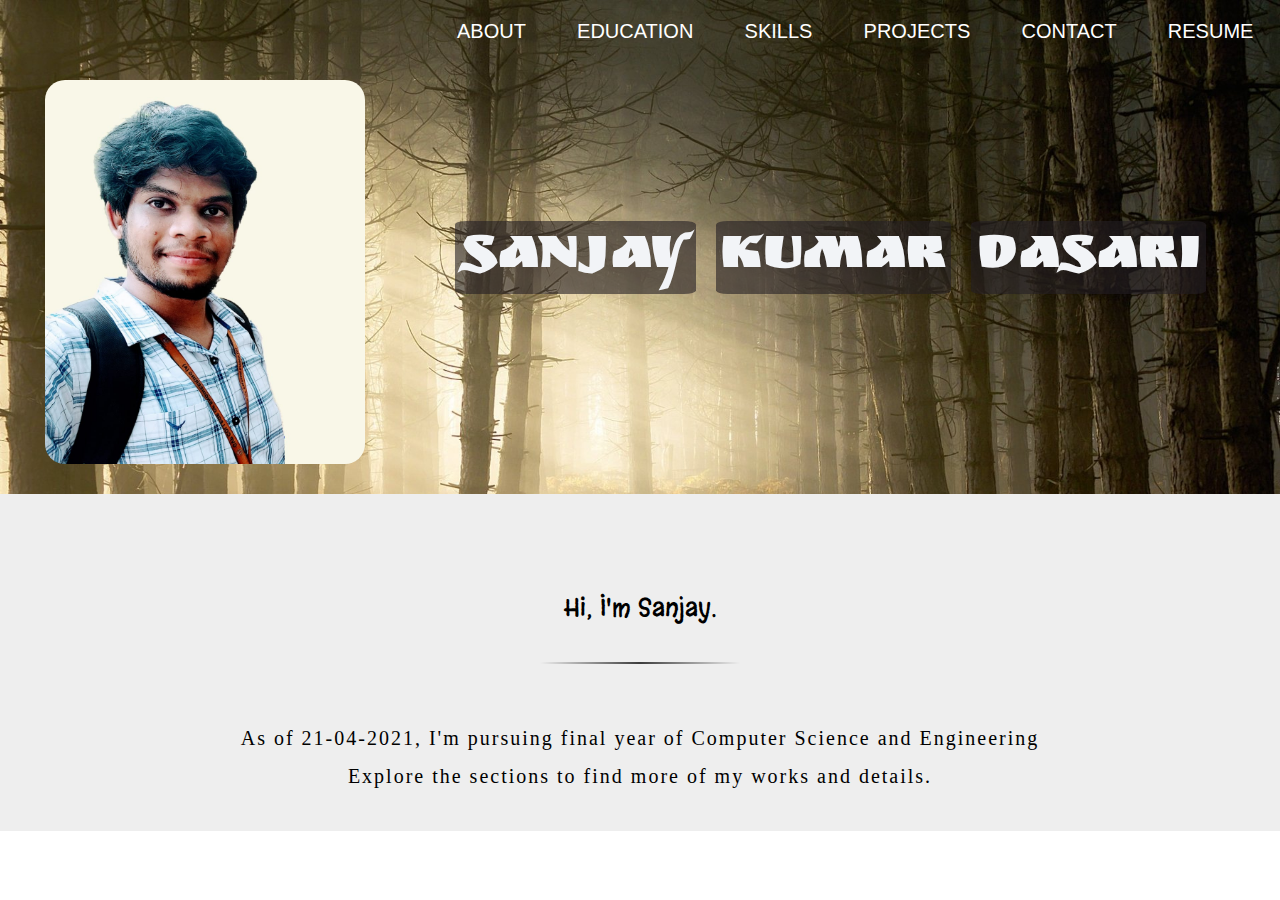
==== commit 2ce1931c: "spelling" ====
--- a/index.html
+++ b/index.html
@@ -93,7 +93,7 @@
 								<br>
 								<br>
 								<br>
-								<p class = "hp">As of <time>21-04-2021</time>, I'm persuing final year of Computer Science and Engineering</p>
+								<p class = "hp">As of <time>21-04-2021</time>, I'm pursuing final year of Computer Science and Engineering</p>
 								<p class = "hp">Explore the sections to find more of my works and details.</p>
 							
 							</div>		
--- a/resume_css.css
+++ b/resume_css.css
@@ -196,11 +196,11 @@
 }
 
 #edu {
+	display : none;
+}
+
+#home {
 	display : block;
-}
-
-#home {
-	display : none;
 }
 
 #projects {
--- a/skills_css.css
+++ b/skills_css.css
@@ -99,7 +99,7 @@
 }
 @media screen and (max-width : 420px){
 	.ele {
-		width : 100px;
-		height : 75px;
+		width : 90px;
+		height : 70px;
 	}
 }--- a/projects_css.css
+++ b/projects_css.css
@@ -87,8 +87,9 @@
 
 
 .p1 {
-	background-image : url('p1.jpg');
+	background-image : url('p1.png');
 	background-size : cover;
+	background-color : #525050;
 } 
 
 .p2 {
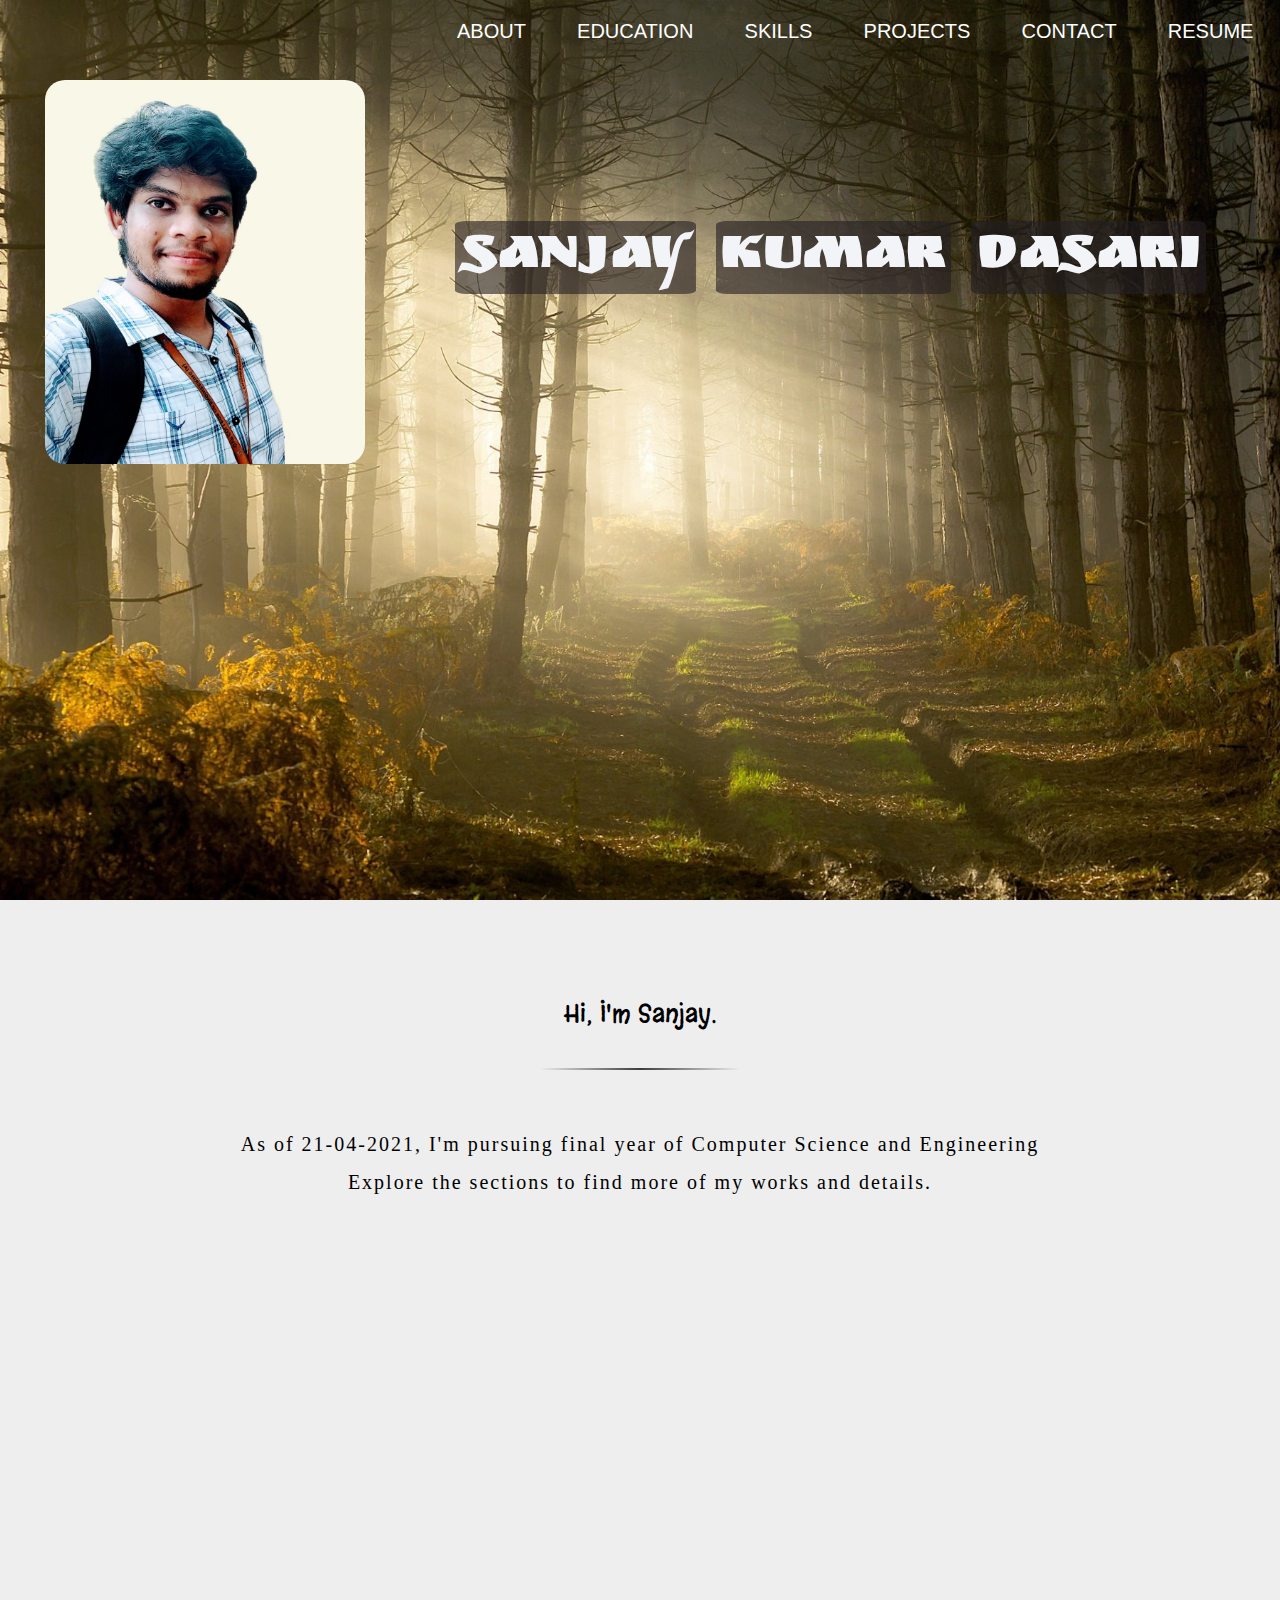
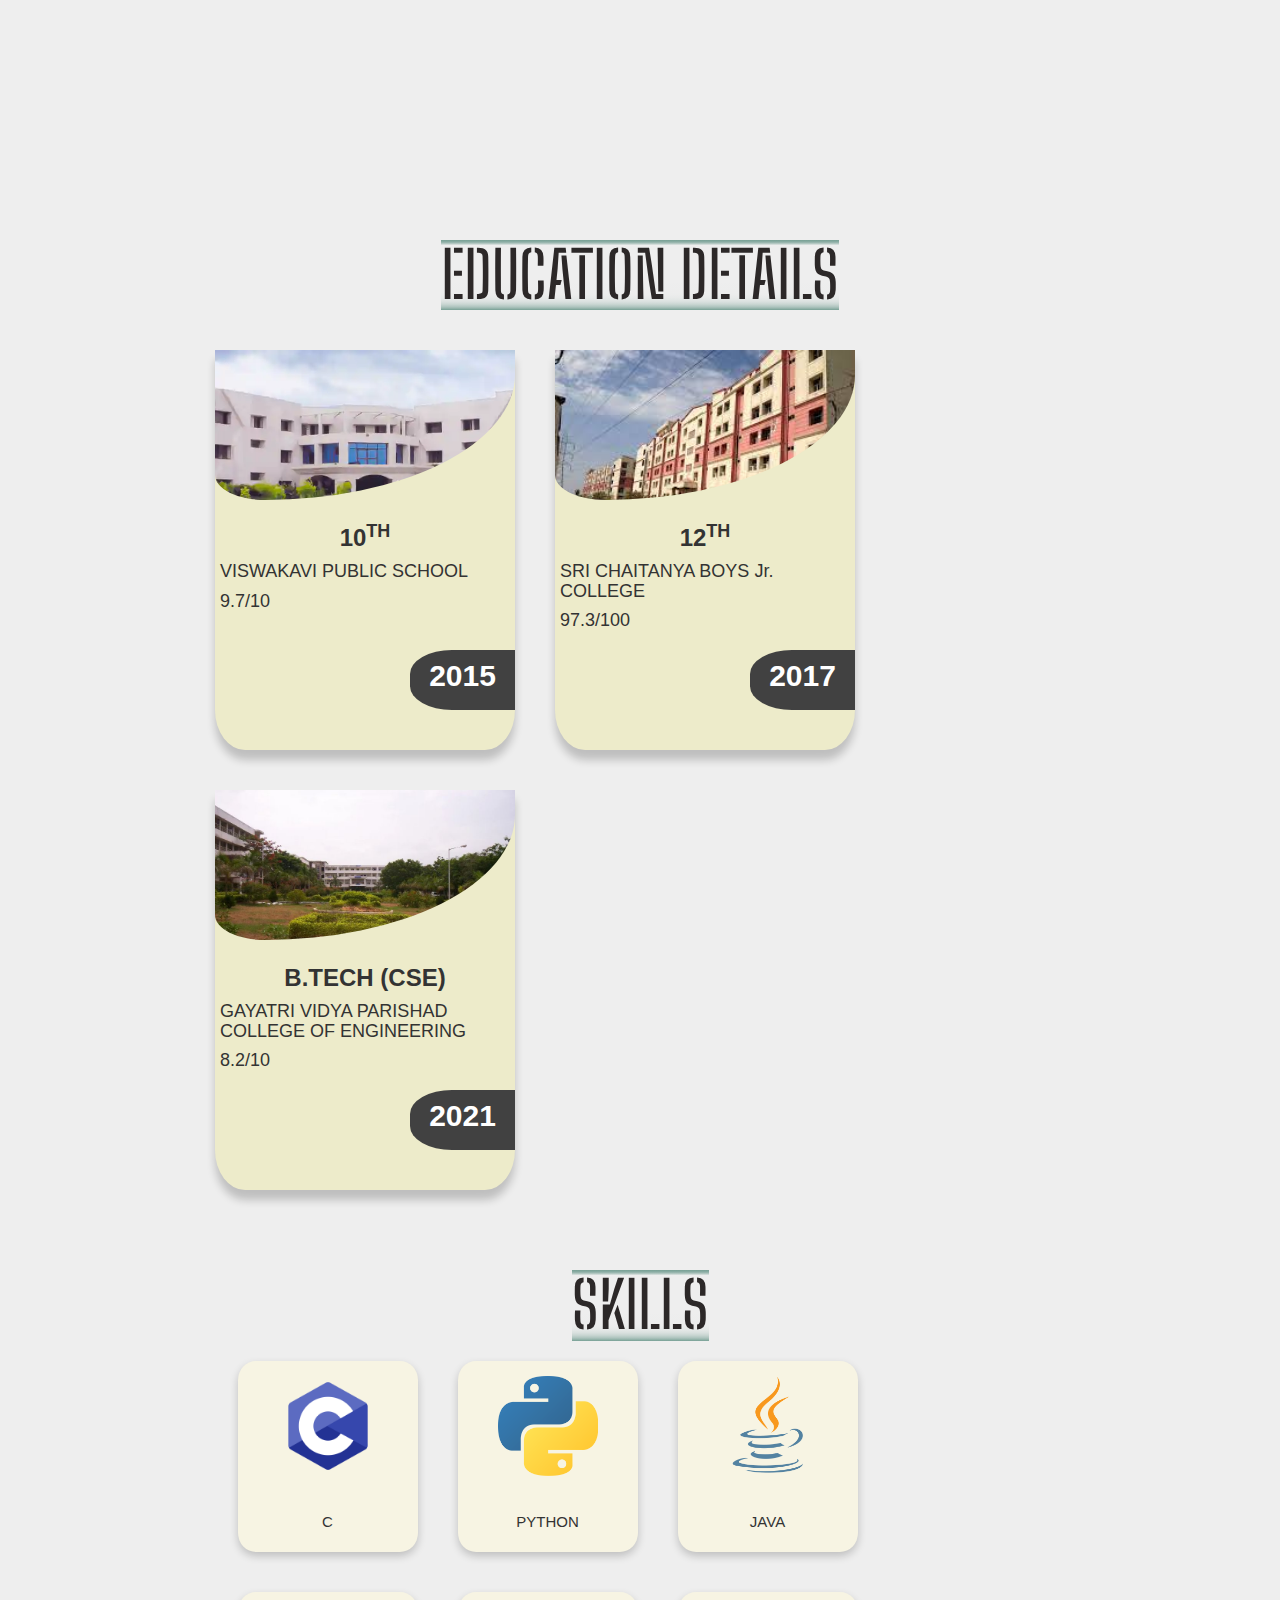
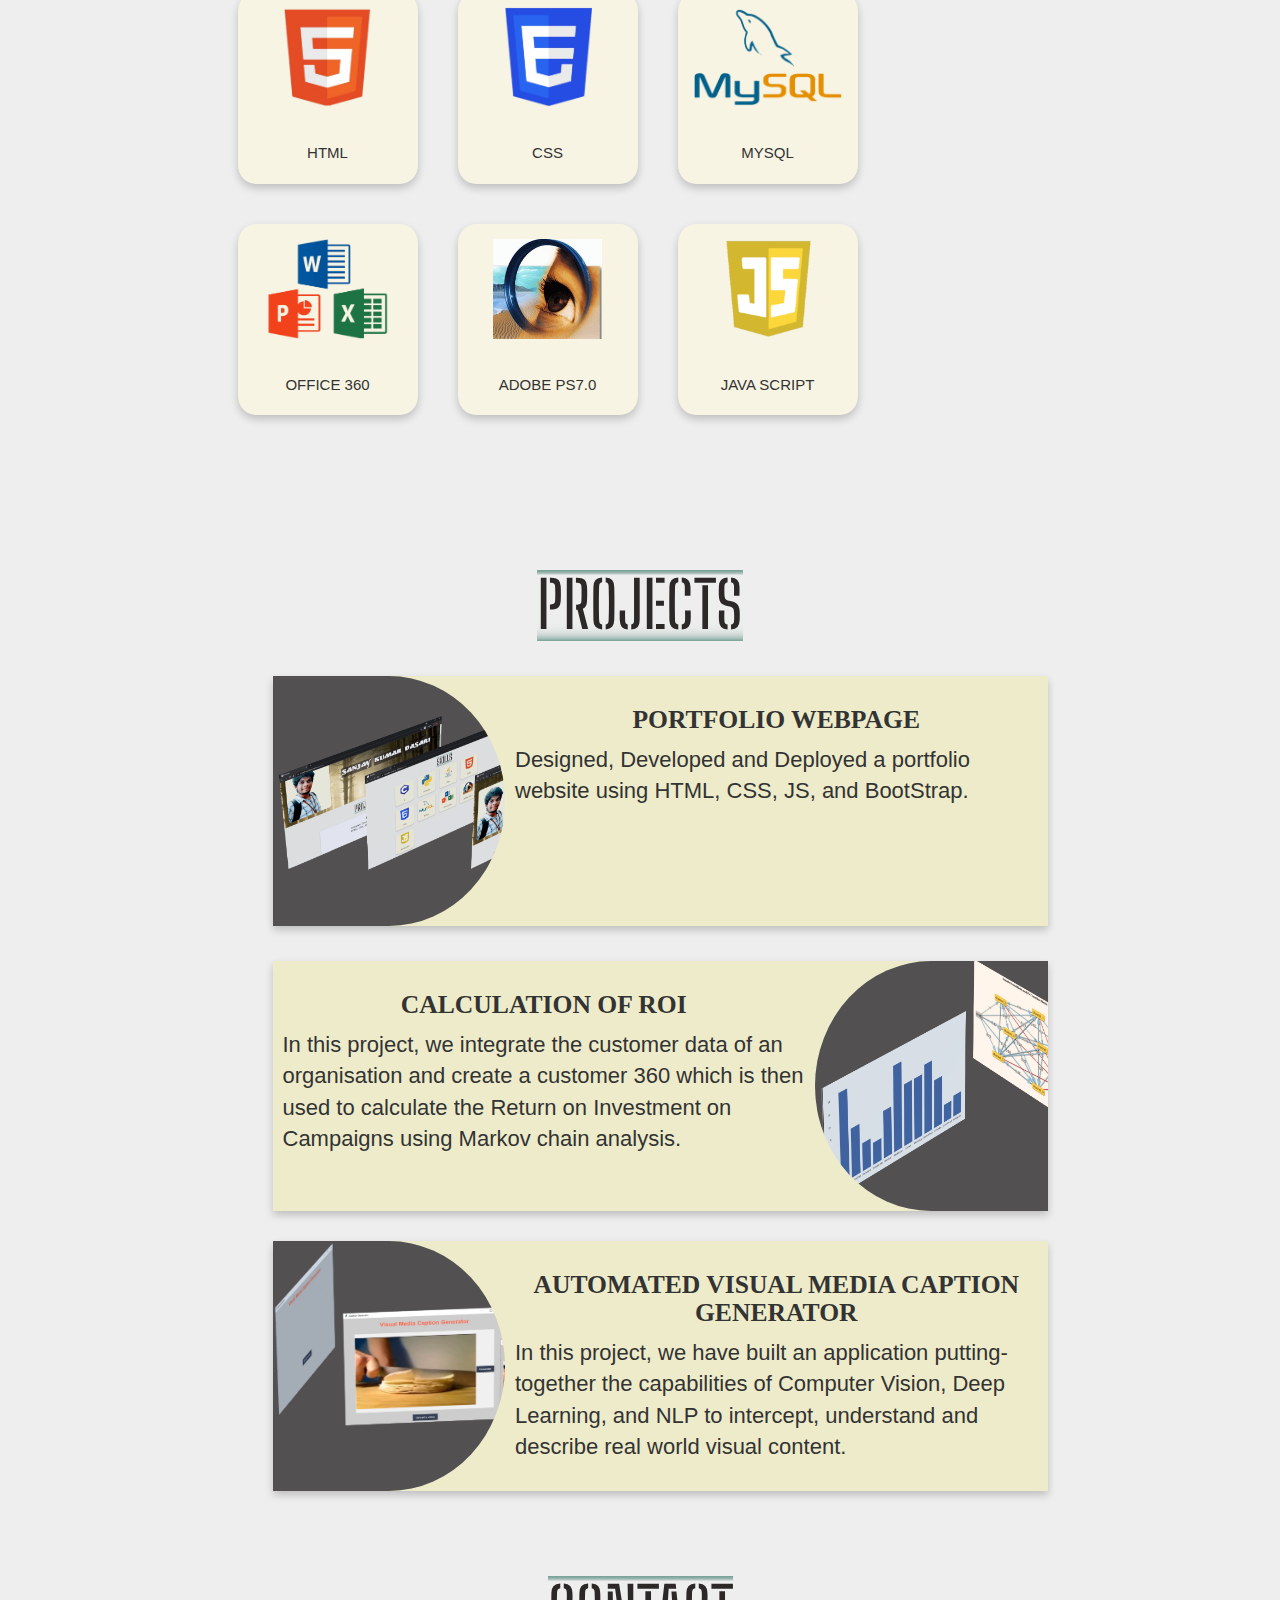
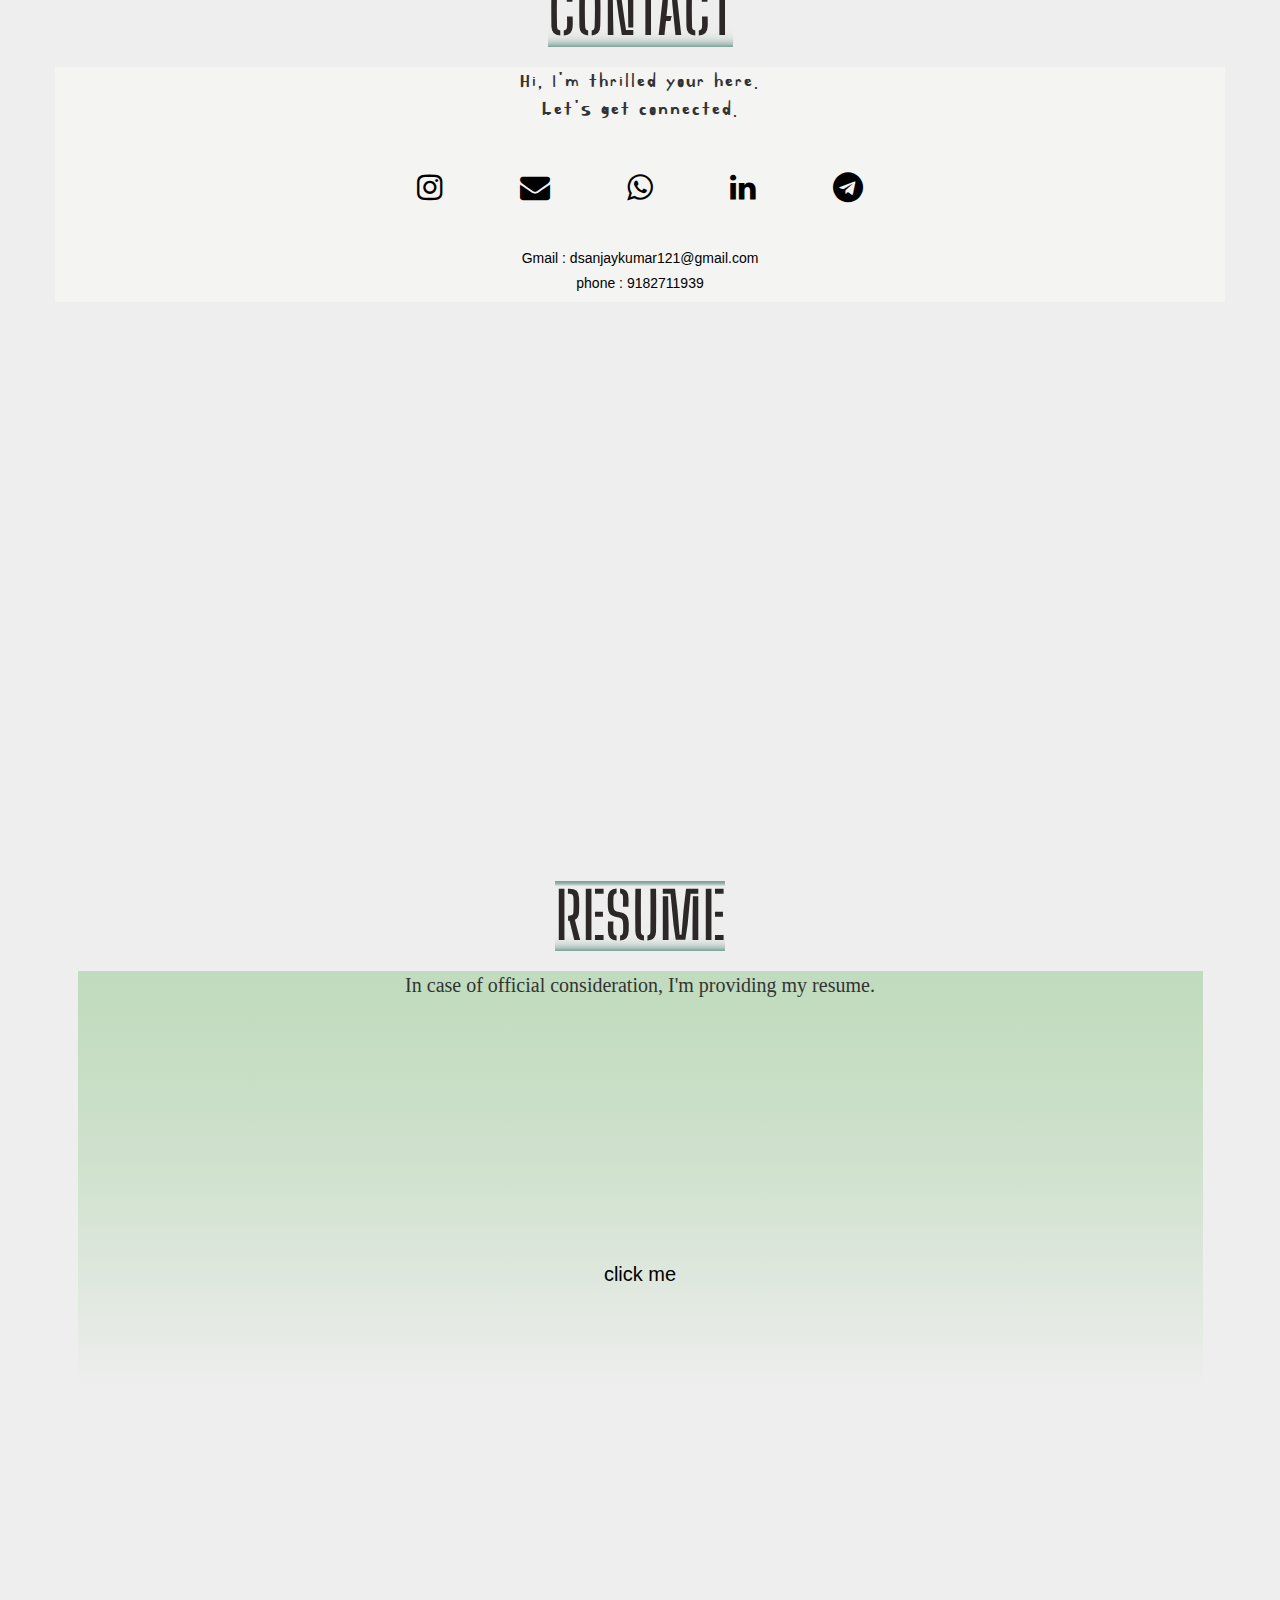
==== commit f8df7726: "scroll display" ====
--- a/index.html
+++ b/index.html
@@ -36,21 +36,21 @@
 						<nav  id = "menubar" class = "navbar">
 							<div class = "container-fluid">
 								<ul class = "nav navbar-nav navbar-right" id = "myNavbar" >
-									<li><a href = "#tabs"
+									<li><a href = "#home"
 										onclick = "menuClicked(getElementById('open'),getElementById('home'))" >ABOUT</a>
 									</li>
-									<li><a href = "#tabs"
+									<li><a href = "#edu"
 										onclick = "menuClicked(getElementById('open'), getElementById('edu'))" >EDUCATION</a></li>
-									<li><a href = "#tabs"
+									<li><a href = "#skills"
 										onclick = "menuClicked(getElementById('open'),getElementById('skills'))" >SKILLS</a>
 									</li>
-									<li><a href = "#tabs" 
+									<li><a href = "#projects" 
 										onclick = "menuClicked(getElementById('open'), getElementById('projects'))" >PROJECTS</a>
 									</li>
-									<li><a href = "#tabs"  
+									<li><a href = "#contact"  
 										onclick = "menuClicked(getElementById('open'), getElementById('contact'))" >CONTACT</a>
 									</li>
-									<li><a href = "#tabs"  
+									<li><a href = "#resume"  
 										onclick = "menuClicked(getElementById('open'), getElementById('resume'))" >RESUME</a>
 									</li>	
 								</ul>
@@ -86,6 +86,7 @@
 				</div>
 					<div class = "tabs" id = "tabs">
 <!-------------------homepage------------------------------------------------------>
+						<div class = "container-fluid space">
 						<div class = "tab homebody" id = "home">
 							<div class = "container hcont">
 								<h3 class = "intro">Hi, I'm Sanjay.</h3>
@@ -97,38 +98,11 @@
 								<p class = "hp">Explore the sections to find more of my works and details.</p>
 							
 							</div>		
-						</div>			
-<!-----------------contactpage---------------------------------------------------->
-						<div class = "tab ctbody" id = "contact">
-							<div class = "container-fluid">
-							<br>
-							<h2 class = "ch2">CONTACT</h2>
-							<div class = "ccont container">
-							<p>Hi, I'm thrilled your here. <br>Let's get connected.</p>
-							<div class = "ctshape1 container">
-								<a class = "fa fa-instagram cta"  id = "insta"
-								href  = "https://www.instagram.com/sanjaykumardasari/" target = "_blank"></a>
-								
-								<a class = "fa fa-envelope cta" id = "mail" href = "mailto:dsanjaykumar121@gmail.com" 
-								target = "_blank"></a>
-								
-								<a class = "fa fa-whatsapp cta" id = "wapp"
-								href="https://api.whatsapp.com/send?phone=918500434390&text=Hi%20There!" 
-								target = "_blank"></a>
-								
-								<a class = "fa fa-linkedin cta" id = "lin"
-								href = "https://www.linkedin.com/in/sanjay-kumar-dasari-b920b7193/" target = "_blank"></a>
-								
-								<a class = "fa fa-telegram cta" id  = "tele"
-								 href = "https://t.me/sanjay2110" target = "_blank"></a>
-							</div>
-							
-							<h5 class = "ch3">Gmail : dsanjaykumar121@gmail.com</h5>
-							<h5 class = "ch3">phone : 9182711939</h5>
-							</div>
-							</div>
-						</div>		
+						</div>	
+						</div>
+
 <!-----------------edupage--------------------------------------------------------------------------->
+						<div class = "container-fluid space">
 						<div class = "tab edubody container-fluid" id = "edu">
 							<br>
 							<br>
@@ -207,8 +181,9 @@
 							
 							</div>
 						</div>
-					
+						</div>
 <!-------------------------skills------------------------------------------------->
+						<div class = "container-fluid space">
 						<div class = "tab container-fluid"  id = "skills">
 							<br>
 							<br>
@@ -227,7 +202,9 @@
 								</ul>
 							</div>
 						</div>
+						</div>
 <!-------------------------projects-------------------------------------------------->
+						<div class = "container-fluid space">
 						<div class = "tab container-fluid"  id = "projects">
 							<br>
 							<br>
@@ -263,7 +240,41 @@
 							</ul>
 							</div>
 						</div>
+						</div>
+<!-----------------contactpage---------------------------------------------------->
+						<div class = "container-fluid space">
+						<div class = "tab ctbody" id = "contact">
+							<div class = "container-fluid">
+							<br>
+							<h2 class = "ch2">CONTACT</h2>
+							<div class = "ccont container">
+							<p>Hi, I'm thrilled your here. <br>Let's get connected.</p>
+							<div class = "ctshape1 container">
+								<a class = "fa fa-instagram cta"  id = "insta"
+								href  = "https://www.instagram.com/sanjaykumardasari/" target = "_blank"></a>
+								
+								<a class = "fa fa-envelope cta" id = "mail" href = "mailto:dsanjaykumar121@gmail.com" 
+								target = "_blank"></a>
+								
+								<a class = "fa fa-whatsapp cta" id = "wapp"
+								href="https://api.whatsapp.com/send?phone=918500434390&text=Hi%20There!" 
+								target = "_blank"></a>
+								
+								<a class = "fa fa-linkedin cta" id = "lin"
+								href = "https://www.linkedin.com/in/sanjay-kumar-dasari-b920b7193/" target = "_blank"></a>
+								
+								<a class = "fa fa-telegram cta" id  = "tele"
+								 href = "https://t.me/sanjay2110" target = "_blank"></a>
+							</div>
+							
+							<h5 class = "ch3">Gmail : dsanjaykumar121@gmail.com</h5>
+							<h5 class = "ch3">phone : 9182711939</h5>
+							</div>
+							</div>
+						</div>
+							</div>
 <!-------------------------Resume------------------------->
+						<div class = "container-fluid space">
 						<div class = "tab container-fluid" id = "resume">
 							<br><br>
 							<h2 class = "rh2">RESUME</h2>
@@ -274,6 +285,7 @@
 							
 							</div>
 							
+						</div>
 						</div>
 					</div>	
 				</div>
--- a/resume_css.css
+++ b/resume_css.css
@@ -44,6 +44,7 @@
 
 .headshape {
 	width : 100%;
+	height: 100vh;
 	background-image : linear-gradient(0deg, black,#046c7d);
 	background-image : url("b1.jpg");
 	background-size : cover;
@@ -187,16 +188,16 @@
 
 
 #contact {
-	display : none;
+	display : block;
 }
 
 
 #skills {
-	display : none;
+	display : block;
 }
 
 #edu {
-	display : none;
+	display : block;
 }
 
 #home {
@@ -204,10 +205,10 @@
 }
 
 #projects {
-	display : none;
+	display : block;
 }
 #resume {
-	display : none;
+	display : block;
 }
 
 .row::after {
@@ -223,7 +224,11 @@
 }
 
 
-
+.space {
+	padding: 0;
+	margin : 0;
+	min-height : 100vh;
+}
 
 
 
@@ -241,8 +246,8 @@
   position: fixed;
   left: 50%;
   top: 50%;
-  width: 0.4vw;
-  height: 0.4vw;
+  width: 5px;
+  height: 5px;
   margin: -0.2vw 0 0 9.8vw;
   animation: ease 200s alternate infinite;
   pointer-events: none;
--- a/projects_css.css
+++ b/projects_css.css
@@ -110,7 +110,7 @@
   width : 100%;
   box-shadow: 0 4px 8px 0 rgba(0,0,0,0.2);
   transition: 0.5s;
-  background-color : #F4F6FF;
+  background-color : #EDEBCA;
 }
 
 /* On mouse-over, add a deeper shadow */
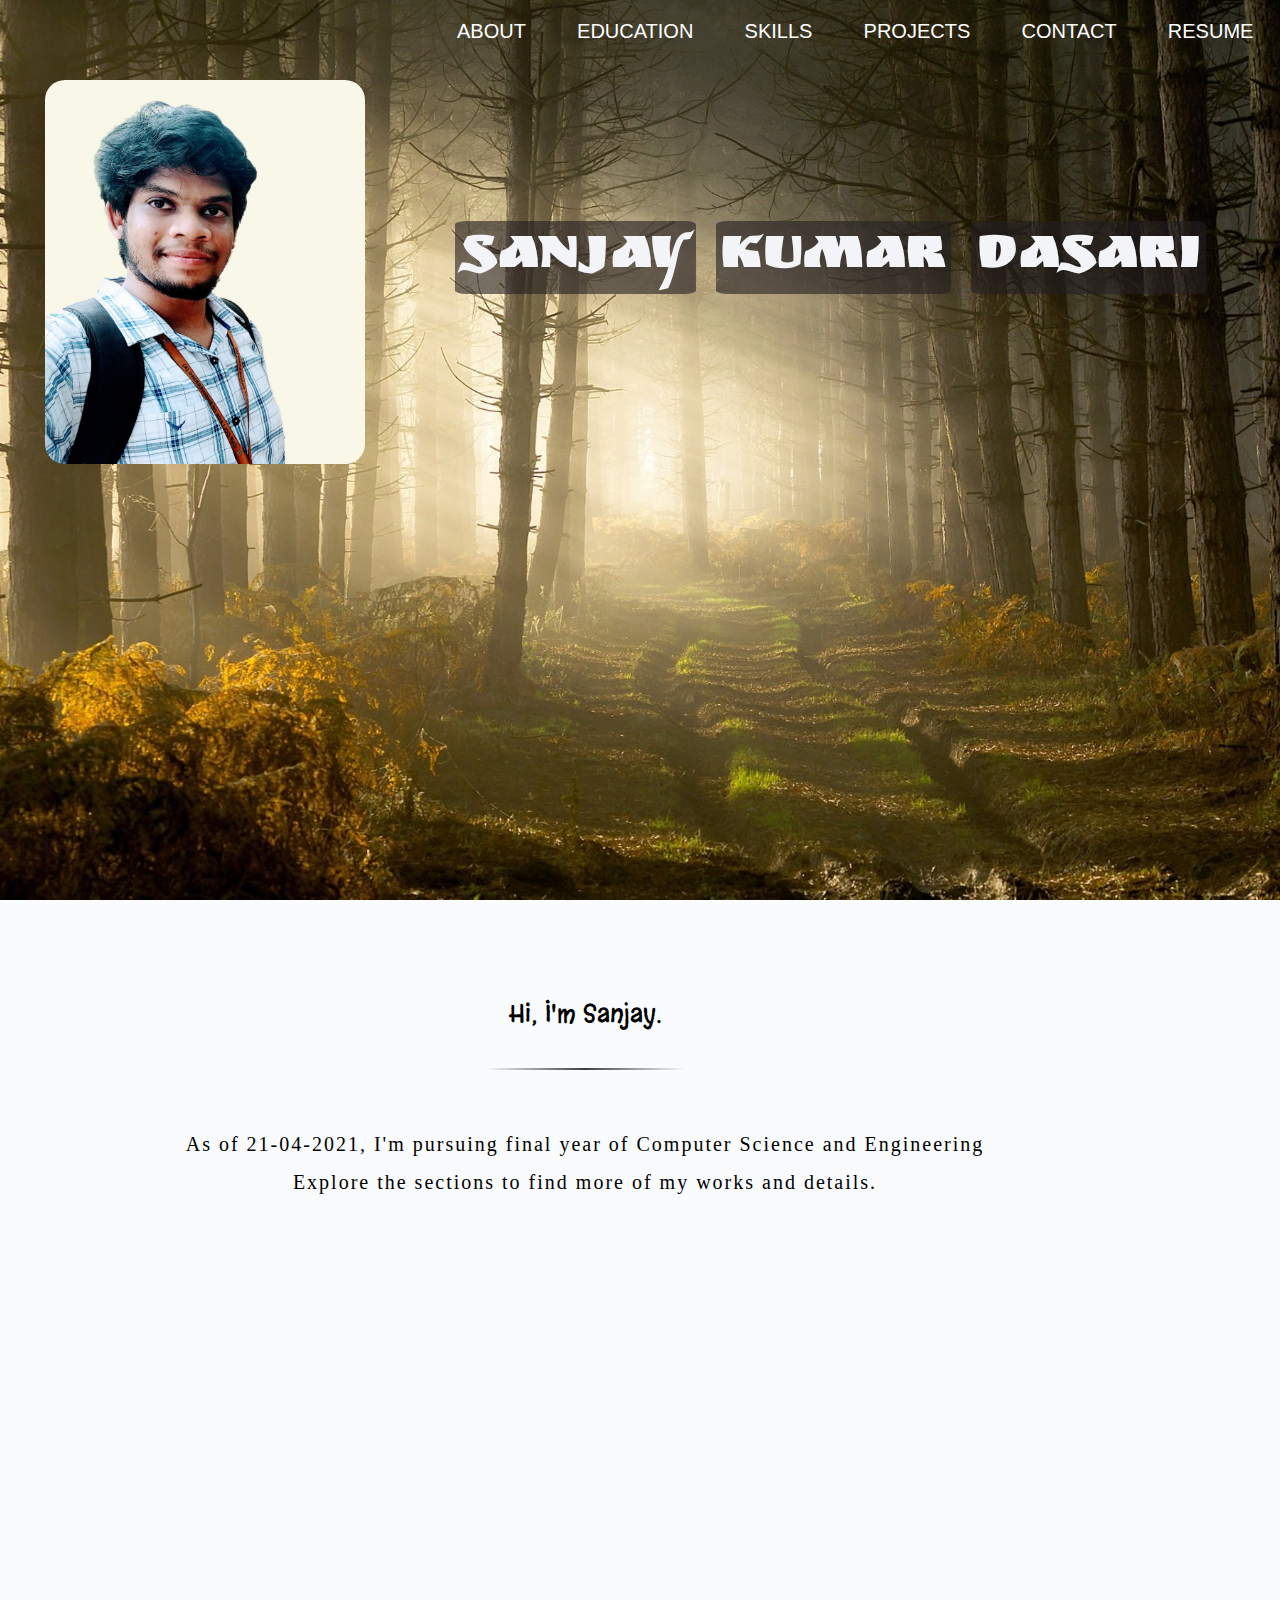
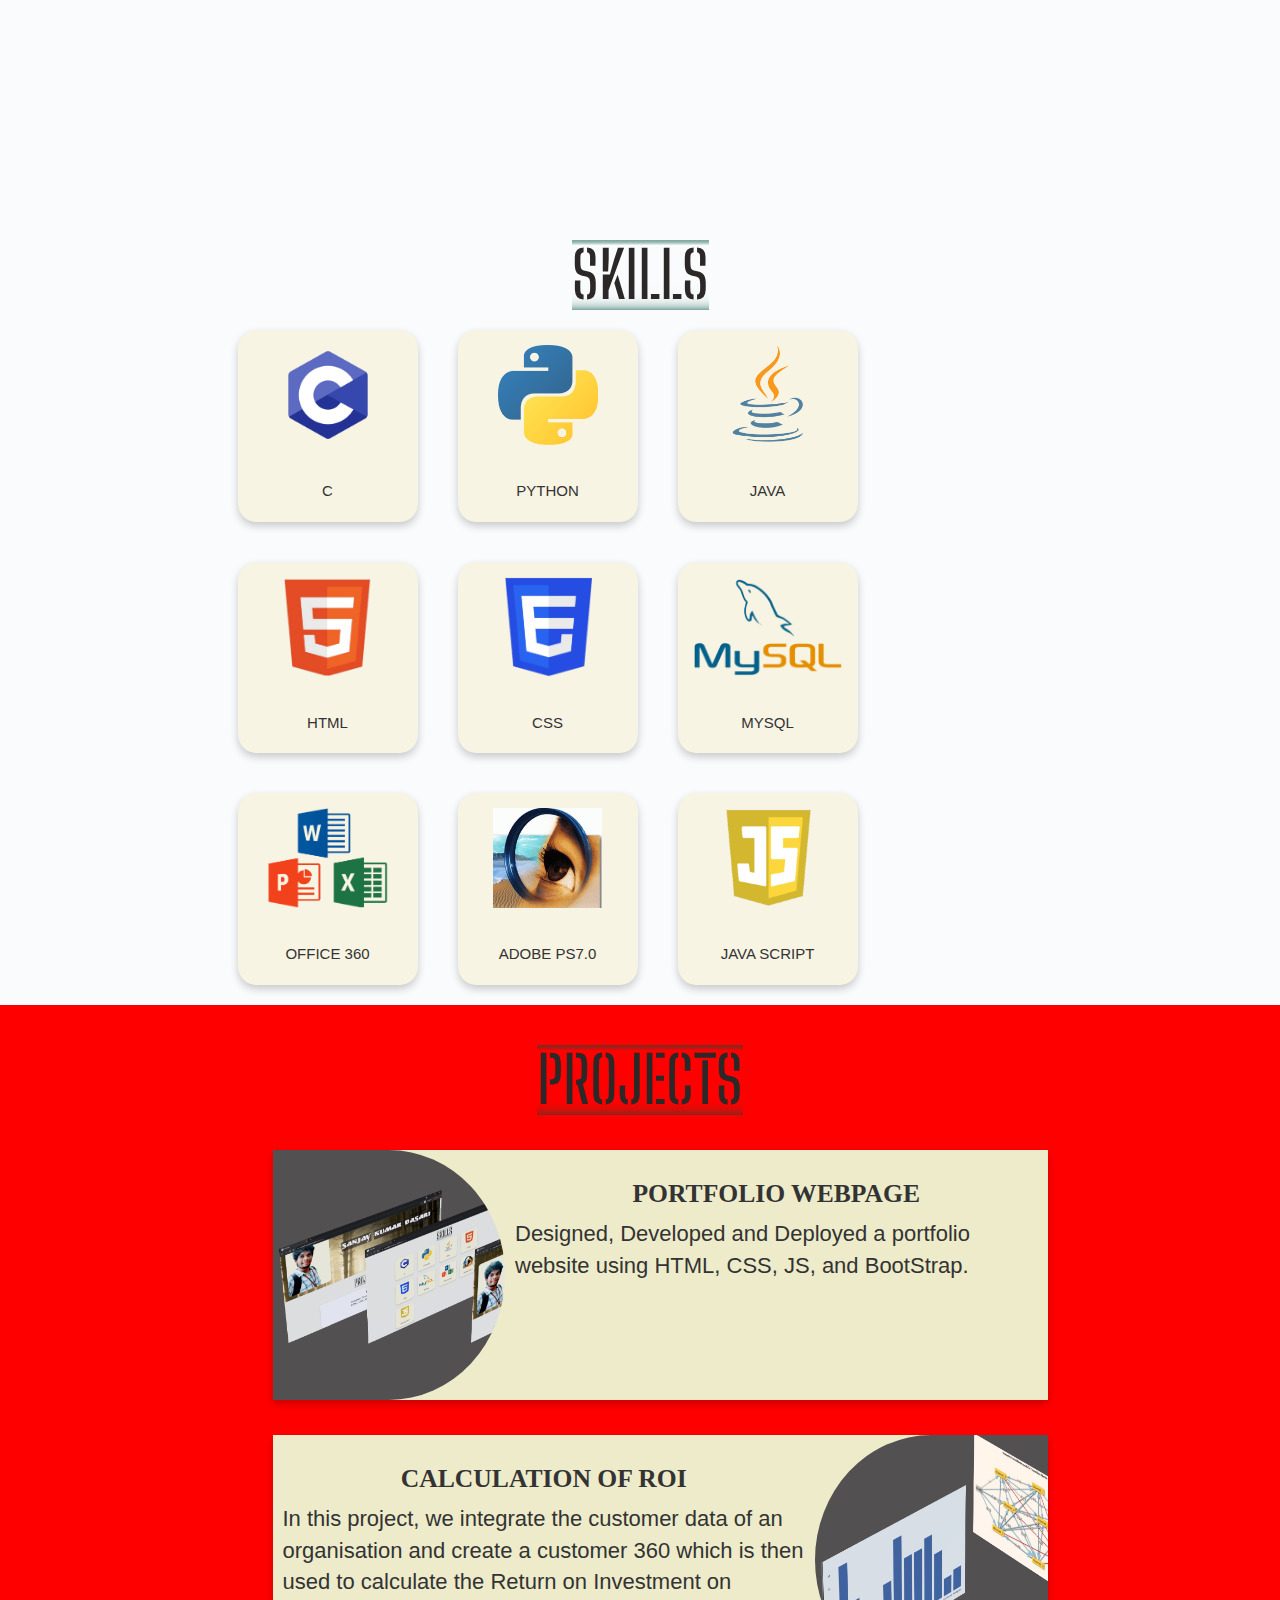
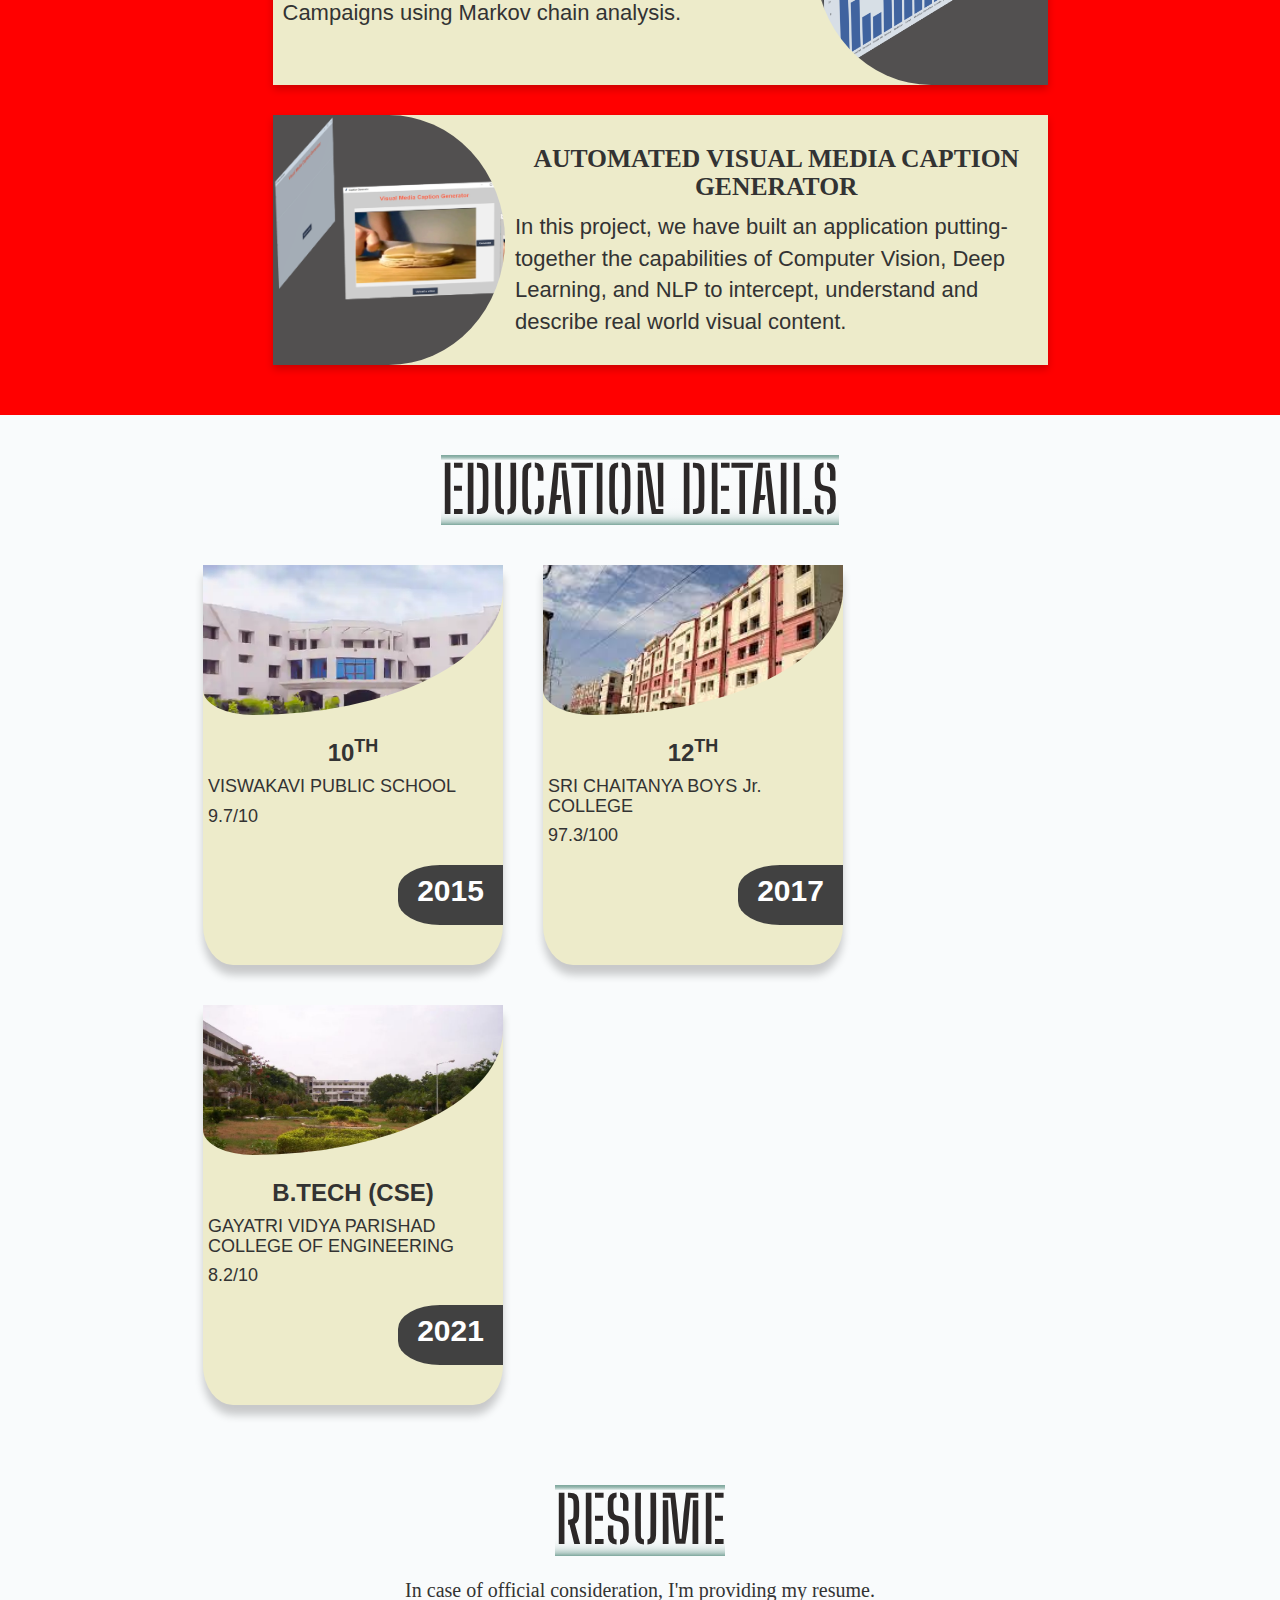
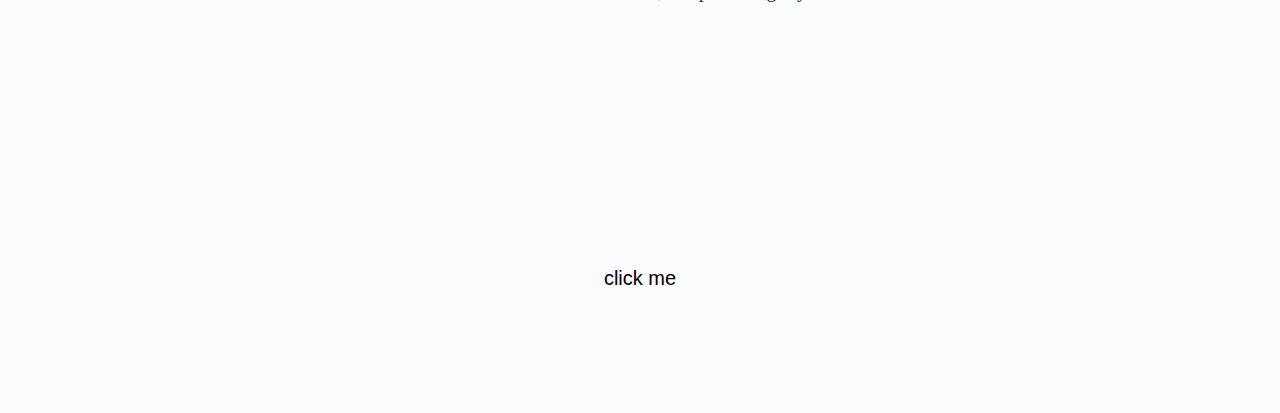
==== commit 5212d34a: "menubar sticky" ====
--- a/index.html
+++ b/index.html
@@ -21,173 +21,95 @@
 		<link href='https://fonts.googleapis.com/css?family=Ruslan Display' rel='stylesheet'>
 		<link href='https://fonts.googleapis.com/css?family=Kirang Haerang' rel='stylesheet'>
 	</head>
-	<body id = "main" >
-	
-<!-- Quantity should be the same in Sass-->
-		<div class = "content container-fluid" >
-			<div class  = "boundary container-fluid">					
-				<div class = "headshape container-fluid">
-					<div class = "menu">
-						<div id = "open"  type="button"  onclick = "openToggle(this)">
-							<div class = "bar1"></div>
-							<div class = "bar2"></div>
-							<div class = "bar3"></div>
-						</div>
-						<nav  id = "menubar" class = "navbar">
+	<body onload = "setH()">
+		
+		<div class = "content" id = "content">
+			<div class = "menu" id = "menu">
+			<nav  id = "menubar" class = "navbar">
 							<div class = "container-fluid">
 								<ul class = "nav navbar-nav navbar-right" id = "myNavbar" >
-									<li><a href = "#home"
-										onclick = "menuClicked(getElementById('open'),getElementById('home'))" >ABOUT</a>
-									</li>
+									<li><a href = "#about"
+										onclick = "menuClicked(getElementById('open'))" >ABOUT</a>
+									</li>
+									
 									<li><a href = "#edu"
-										onclick = "menuClicked(getElementById('open'), getElementById('edu'))" >EDUCATION</a></li>
+										onclick = "menuClicked(getElementById('open'))" >EDUCATION</a></li>
 									<li><a href = "#skills"
-										onclick = "menuClicked(getElementById('open'),getElementById('skills'))" >SKILLS</a>
+										onclick = "menuClicked(getElementById('open'))" >SKILLS</a>
 									</li>
 									<li><a href = "#projects" 
-										onclick = "menuClicked(getElementById('open'), getElementById('projects'))" >PROJECTS</a>
+										onclick = "menuClicked(getElementById('open'))" >PROJECTS</a>
 									</li>
 									<li><a href = "#contact"  
-										onclick = "menuClicked(getElementById('open'), getElementById('contact'))" >CONTACT</a>
+										onclick = "menuClicked(getElementById('open'))" >CONTACT</a>
 									</li>
 									<li><a href = "#resume"  
-										onclick = "menuClicked(getElementById('open'), getElementById('resume'))" >RESUME</a>
+										onclick = "menuClicked(getElementById('open'))" >RESUME</a>
 									</li>	
 								</ul>
 							</div>
 						</nav>
+			<div id = "open"  type="button"  onclick = "openToggle(this)">
+					<div class = "bar1"></div>
+					<div class = "bar2"></div>
+					<div class = "bar3"></div>
+			</div>
+			</div>
+			<div class  = "boundary container-fluid" id = "main">
+				<div class = "headshape container-fluid">
 						<div class = "flies container-fluid">
-						<div class="firefly"></div>
-							<div class="firefly"></div>
-							<div class="firefly"></div>
-							<div class="firefly"></div>
-							<div class="firefly"></div>
-							<div class="firefly"></div>
-							<div class="firefly"></div>
-							<div class="firefly"></div>
-							<div class="firefly"></div>
-							<div class="firefly"></div>
-							<div class="firefly"></div>
-							<div class="firefly"></div>
-							<div class="firefly"></div>
-							<div class="firefly"></div>
-							<div class="firefly"></div>
-					
-					</div>
-					<div class = "media container-fluid dp">
-						<div class = "row">
-						<div class = "container dpcont col">
-						<div class = "image-fluid pic"></div>	
+							<div class="firefly"></div>
+							<div class="firefly"></div>
+							<div class="firefly"></div>
+							<div class="firefly"></div>
+							<div class="firefly"></div>
+							<div class="firefly"></div>
+							<div class="firefly"></div>
+							<div class="firefly"></div>
+							<div class="firefly"></div>
+							<div class="firefly"></div>
+							<div class="firefly"></div>
+							<div class="firefly"></div>
+							<div class="firefly"></div>
+							<div class="firefly"></div>
+							<div class="firefly"></div>
+						</div>
+						<div class = "media container-fluid dp">
+							<div class = "row">
+							<div class = "container dpcont col">
+							<div class = "image-fluid pic"></div>	
 						</div>	
 						<div class = "col"><h1 ><span class = "hh1">SANJAY</span> <span class = "hh1">KUMAR</span> <span class = 'hh1'>DASARI</span></h1></div>
 						</div>
+						</div>
+				</div>
+<!---------------------head end ----------------------------------------------->
+
+				<div class = "tabs">
+				
+<!-------------------homepage------------------------------------------------------>
+					<div class = "homebody container-fluid tab space" id = "about">
+						<div class = "container hcont">
+							<h3 class = "intro">Hi, I'm Sanjay.</h3>
+							<hr class = "ahr">
+							<br>
+							<br>
+							<br>
+							<p class = "hp" >As of <time>21-04-2021</time>, I'm pursuing final year of Computer Science and Engineering</p>
+							<p class = "hp">Explore the sections to find more of my works and details.</p>
+							
+						</div>		
 					</div>
-					</div>
-				</div>
-					<div class = "tabs" id = "tabs">
-<!-------------------homepage------------------------------------------------------>
-						<div class = "container-fluid space">
-						<div class = "tab homebody" id = "home">
-							<div class = "container hcont">
-								<h3 class = "intro">Hi, I'm Sanjay.</h3>
-								<hr class = "ahr">
-								<br>
-								<br>
-								<br>
-								<p class = "hp">As of <time>21-04-2021</time>, I'm pursuing final year of Computer Science and Engineering</p>
-								<p class = "hp">Explore the sections to find more of my works and details.</p>
-							
-							</div>		
-						</div>	
-						</div>
+				
+<!-----------------------------------about-end------------------------>				
+				
 
-<!-----------------edupage--------------------------------------------------------------------------->
-						<div class = "container-fluid space">
-						<div class = "tab edubody container-fluid" id = "edu">
-							<br>
-							<br>
-							<h2 class = "row eduh2">EDUCATION DETAILS</h2>
-							
-							<div class = "etcont container">
-							<ul class = "elist">
-								<li>
-								<div class = "etile container">
-									<div class = "ecircle school"></div>
-									<div class = "etext">
-									<h3>10<sup>TH</sup></h3>
-									<h4>VISWAKAVI PUBLIC SCHOOL</h4>	
-									<h4>9.7/10</h4>
-									</div>
-									<div class = "eyear">2015</div>
-								</div>
-								</li>
-								<li>
-								<div class = "etile container">
-									<div class = "ecircle inter"></div>
-									<div class = "etext">
-									<h3>12<sup>TH</sup></h3>
-									<h4>SRI CHAITANYA BOYS Jr. COLLEGE</h4>	
-									<h4>97.3/100</h4>
-									</div>
-									<div class = "eyear">2017</div>
-								</div>
-								</li>
-								<li>
-								<div class = "etile container">
-									<div class = "ecircle btech"></div>
-									<div class = "etext">
-									<h3>B.TECH (CSE)</h3>
-									<h4>GAYATRI VIDYA PARISHAD COLLEGE OF ENGINEERING</h4>	
-									<h4>8.2/10</h4>
-									</div>
-									<div class = "eyear">2021</div>
-								</div>
-								</li>
-								<ul>
-								
-								
-								
-								
-								
-								
-								
-								<!--------table class = "edutable table">
-								style="overflow-x:auto; overflow-y : hidden;" 
-									<tr>
-										<td style = "border-bottom: 0;"></td>
-										<th class = "eduth a">COURSE</th>
-										<th class = "eduth b">INSTITUTE</th>
-										<th class = "eduth c">EXCELLENCE</th>
-									</tr>
-									<tr>
-										<td style = "border-bottom: 0px;" class = "edutd"><div class = "eduyear"><p><b>2021</b></p></div></td>
-										<td class = "edutd">B.Tech (CSE)</td>
-										<td class = "edutd">Gayatri Vidya Parishad College of Engineering(A), A.P.</td>
-										<td class = "edutd">8.28</td>
-									</tr>
-									<tr>
-										<td class = "edutd" style = "border-bottom: 0px;"><div class = "eduyear"><p><b>2017</b></p></div></td>
-										<td class = "edutd">12<sup>th</sup> (MPC)</td>
-										<td class = "edutd">Sri Chaitanya Boys Junior College, Vijayawada, A.P.</td>
-										<td class = "edutd">97.3</td>
-									</tr>
-									<tr>
-										<td class = "edutd" style = "border-bottom: 0px;"><div class = "eduyear"><p><b>2015</b></p></div></td>
-										<td class = "edutd">10<sup>th</sup> </td>
-										<td class = "edutd">Viswakavi P	ublic School, Bhimavaram, A.P.</td>
-										<td class = "edutd">9.7</td>
-									</tr>
-								</table--->
-							
-							</div>
-						</div>
-						</div>
+				
 <!-------------------------skills------------------------------------------------->
-						<div class = "container-fluid space">
-						<div class = "tab container-fluid"  id = "skills">
-							<br>
-							<br>
-							<h2 class = "sh2">SKILLS</h2>
+					<div class = "tab container-fluid" id = "skills">
+							<br>
+							<br>
+							<h2 class = "sh2" >SKILLS</h2>
 							<div class = "scont container">
 								<ul class = 'slist'>
 									<li><div class = "elec container"><div class = "ele clan"></div><div class = "stext">C</div></div></li>
@@ -202,15 +124,14 @@
 								</ul>
 							</div>
 						</div>
-						</div>
+<!---------------------------------skills end------------------------------->
 <!-------------------------projects-------------------------------------------------->
-						<div class = "container-fluid space">
-						<div class = "tab container-fluid"  id = "projects">
+						<div class = "tab container-fluid projbody"  id = "projects">
 							<br>
 							<br>
 							<h2 class = "pjh2">PROJECTS</h2>
 							<div class = "pcont container">
-							<ul >
+							<ul>
 								<li><div class = "ptile">
 										<div class  = "ppiccl"><div class = "ppicl p1"></div></div>
 										<div class = "ptextr">
@@ -239,42 +160,55 @@
 								</li>
 							</ul>
 							</div>
-						</div>
-						</div>
-<!-----------------contactpage---------------------------------------------------->
-						<div class = "container-fluid space">
-						<div class = "tab ctbody" id = "contact">
-							<div class = "container-fluid">
-							<br>
-							<h2 class = "ch2">CONTACT</h2>
-							<div class = "ccont container">
-							<p>Hi, I'm thrilled your here. <br>Let's get connected.</p>
-							<div class = "ctshape1 container">
-								<a class = "fa fa-instagram cta"  id = "insta"
-								href  = "https://www.instagram.com/sanjaykumardasari/" target = "_blank"></a>
-								
-								<a class = "fa fa-envelope cta" id = "mail" href = "mailto:dsanjaykumar121@gmail.com" 
-								target = "_blank"></a>
-								
-								<a class = "fa fa-whatsapp cta" id = "wapp"
-								href="https://api.whatsapp.com/send?phone=918500434390&text=Hi%20There!" 
-								target = "_blank"></a>
-								
-								<a class = "fa fa-linkedin cta" id = "lin"
-								href = "https://www.linkedin.com/in/sanjay-kumar-dasari-b920b7193/" target = "_blank"></a>
-								
-								<a class = "fa fa-telegram cta" id  = "tele"
-								 href = "https://t.me/sanjay2110" target = "_blank"></a>
-							</div>
-							
-							<h5 class = "ch3">Gmail : dsanjaykumar121@gmail.com</h5>
-							<h5 class = "ch3">phone : 9182711939</h5>
-							</div>
-							</div>
-						</div>
-							</div>
+						</div>							
+<!-------------------pro end-------------------------------------->
+<!-----------------edupage--------------------------------------------------------------------------->
+						<div class = "tab edubody container-fluid space" id = "edu">
+							<br>
+							<br>
+							<h2 class = "row eduh2">EDUCATION DETAILS</h2>
+							
+							<div class = "etcont container">
+							<ul class = "elist">
+								<li>
+								<div class = "etile container">
+									<div class = "ecircle school"></div>
+									<div class = "etext">
+									<h3>10<sup>TH</sup></h3>
+									<h4>VISWAKAVI PUBLIC SCHOOL</h4>	
+									<h4>9.7/10</h4>
+									</div>
+									<div class = "eyear">2015</div>
+								</div>
+								</li>
+								<li>
+								<div class = "etile container">
+									<div class = "ecircle inter"></div>
+									<div class = "etext">
+									<h3>12<sup>TH</sup></h3>
+									<h4>SRI CHAITANYA BOYS Jr. COLLEGE</h4>	
+									<h4>97.3/100</h4>
+									</div>
+									<div class = "eyear">2017</div>
+								</div>
+								</li>
+								<li>
+								<div class = "etile container">
+									<div class = "ecircle btech"></div>
+									<div class = "etext">
+									<h3>B.TECH (CSE)</h3>
+									<h4>GAYATRI VIDYA PARISHAD COLLEGE OF ENGINEERING</h4>	
+									<h4>8.2/10</h4>
+									</div>
+									<div class = "eyear">2021</div>
+								</div>
+								</li>
+								</ul>
+							</div>
+						</div>		
+				
+<!---------------------------edu end-------------------------------------->
 <!-------------------------Resume------------------------->
-						<div class = "container-fluid space">
 						<div class = "tab container-fluid" id = "resume">
 							<br><br>
 							<h2 class = "rh2">RESUME</h2>
@@ -284,24 +218,14 @@
 								<a href = "resume.pdf" target = "_blank" download><div class = "rpdf"></div>click me</a>
 							
 							</div>
-							
-						</div>
-						</div>
-					</div>	
+						</div>
+				
+				
 				</div>
+<!-----------------------------tabs-end-------------------------->
 			</div>
 		</div>
+		
 	</body>
 </html>
 
-
-
-
-
-
-
-
-
-
-<!----------------->
-
--- a/resume_css.css
+++ b/resume_css.css
@@ -32,7 +32,11 @@
 
 .content, .boundary {
 	padding : 0;
+	height : 100%;
+	margin : 0;
+	#border : 10px solid green;
 } 
+
 
 .dpcont {
 	width : min-content;
@@ -120,7 +124,7 @@
 	
 	h1{
 		padding : 0px;
-		bottom : 20px;
+		bottom  : 20px;
 	}
 	
 }
@@ -162,24 +166,32 @@
 	}
 	
 	.navbar{
+		position : sticky;
+		float : right;
+		top : 0px;
 		background-color : black;
-		height : 100%;
+		height : 100vh;
 		width : 0px;
 	}
-	
+	.menu {
+		#border: 2px solid red;
+		position : absolute;
+		right : 0;
+	}
 	#open {
+		background-color : black;
 		display : block;
-		position : absolute;
-		right : 30px;
-		top : 10	px;
+		width : min-content;
+		top : 0;
+		right : 0px;
+		position: sticky;
+		padding : 10px;
+		border-bottom-left-radius : 50%;
 		font-size : 3vw;
-		float : left;
 		font-weight :  900;
 		cursor : pointer;
-		z-index : 1;
 		transition : 0.5s;
 	}
-	
 	.nav{
 		display : none;
 	}
@@ -204,25 +216,27 @@
 	display : block;
 }
 
+
 #projects {
 	display : block;
+	background-color : red;
 }
 #resume {
 	display : block;
 }
 
-.row::after {
-  content: "";
-  clear: both;
-}
-
-
 .tabs {
-	display : inline-block;
 	width : 100%;
-	background-color : #EEEEEE;
-}
-
+	background-color : #F9FBFC;
+}
+
+.tab {
+	
+}
+
+html {
+  #scroll-behavior: smooth;
+}
 
 .space {
 	padding: 0;
--- a/re_css.css
+++ b/re_css.css
@@ -1,14 +1,14 @@
 .rpdf {
 	height : 250px;
 	min-width : 200px;
-	background-image : url('res.jpg');
+	background-image : url("res.jpg");
 	background-size : contain;
 }
 .rcont {
 	padding-bottom : 100px;
 	margin : 20px auto;
 	width : 90%;
-	background-image : Linear-gradient(rgba(192,219,189,1),60%,rgba(192,219,189,0));
+	#background-image : Linear-gradient(rgba(192,219,189,1),60%,rgba(192,219,189,0));
 }
 
 .rh2 {
--- a/contact_css.css
+++ b/contact_css.css
@@ -1,25 +1,28 @@
 .ctbody{
 	font-size : 25px;
 	text-align : center;
+	background-color : #161616;
 }
 .ch2 {
 	display : table;
 	margin : 0 auto;
 	text-align : center;
 	font-size : max(5vw,30px);
-	color : #2C2828;
-	background-image : linear-gradient(rgba(1,82,60,0.5), 5%, rgba(1,82,60,0),10%,rgba(1,82,60,0),95%, rgba(1,82,60,0.5));
+	color : #EAE7AF;
+	#background-image : linear-gradient(rgba(1,82,60,0.5), 5%, rgba(1,82,60,0),10%,rgba(1,82,60,0),95%, rgba(1,82,60,0.5));
 	font-family : 'Big Shoulders Stencil Text';
 }
 .ch3 {
-	color : black;
+	color : #00ff60;
 }
 
 .ctbody p {
 	font-size : 20px;
+	color : #DBE9B7;
 	font-family : 'Kirang Haerang';
 	letter-spacing : 2px;
 	font-weight : 10;
+	
 }
 .ctshape1 {
 	min-height : 20px;
@@ -31,13 +34,13 @@
 .cta {
 	text-decoration : none;
 	padding : 3vw;
-	color : black;
+	color : #ffffff;
 	font-size : 30px;
 }
 .cta:hover {
 	text-decoration : none;
 	font-size : 35px;
-	color : black;
+	color : #00ddd0;
 }
 
 .cta:focus {
@@ -46,7 +49,7 @@
 }
 
 .ccont {
-	background-color : #F4F4F2;
+	#background-color : #F4F4F2;
 	margin : 20px auto;
 ---	border-bottom-left-radius : 50%;
 	---border-bottom-right-radius : 50%;
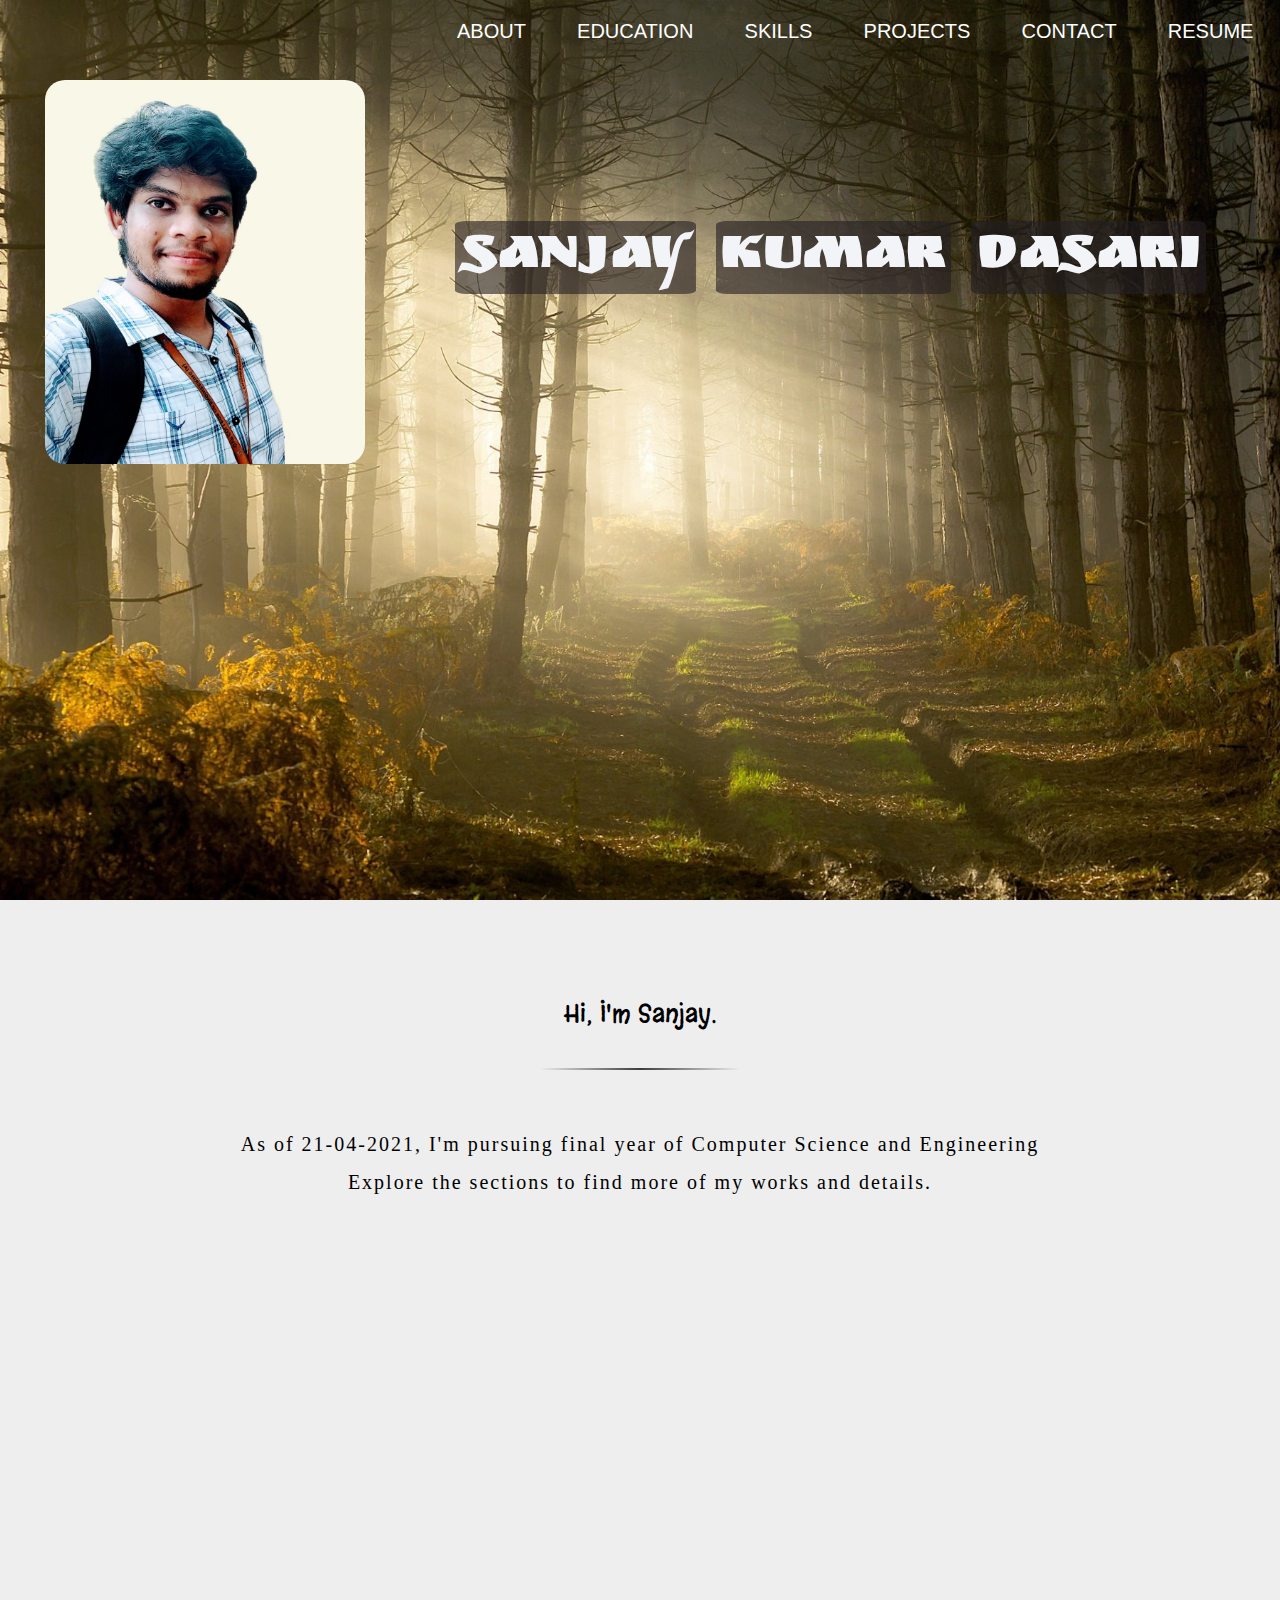
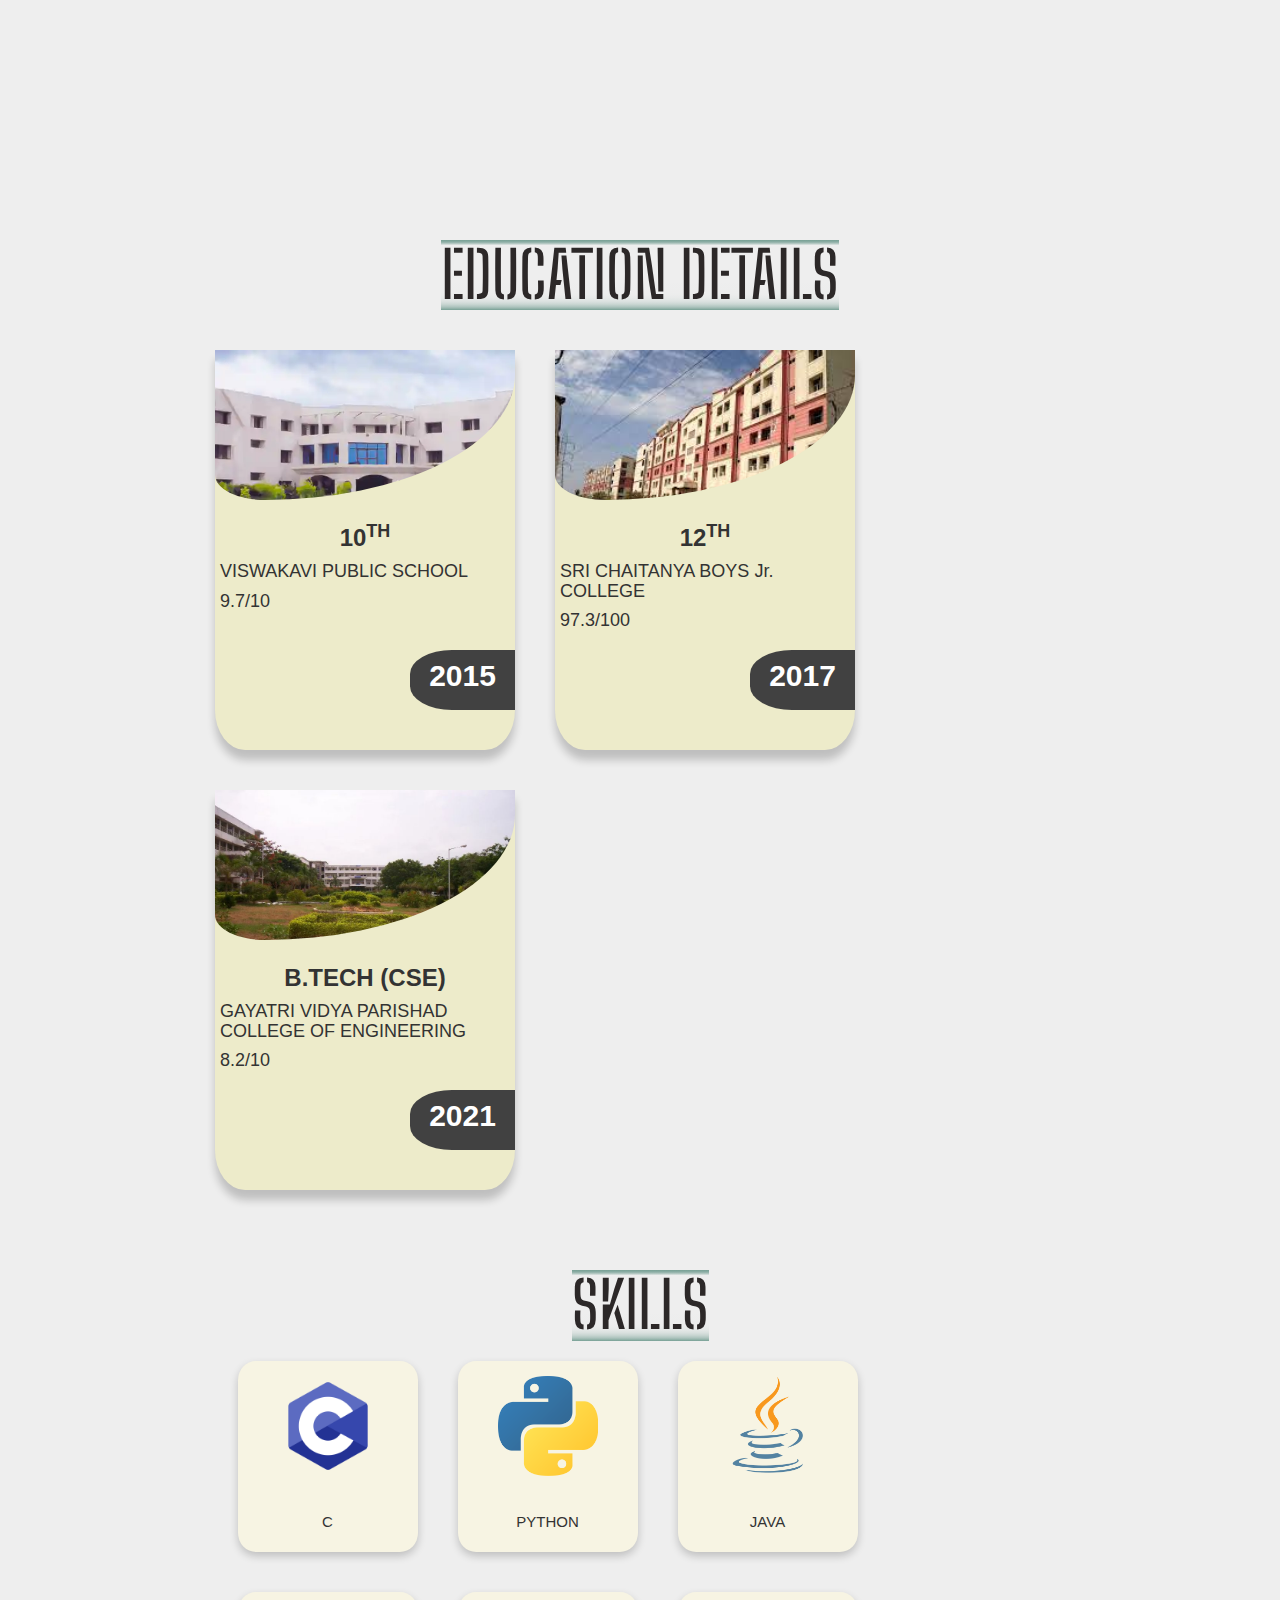
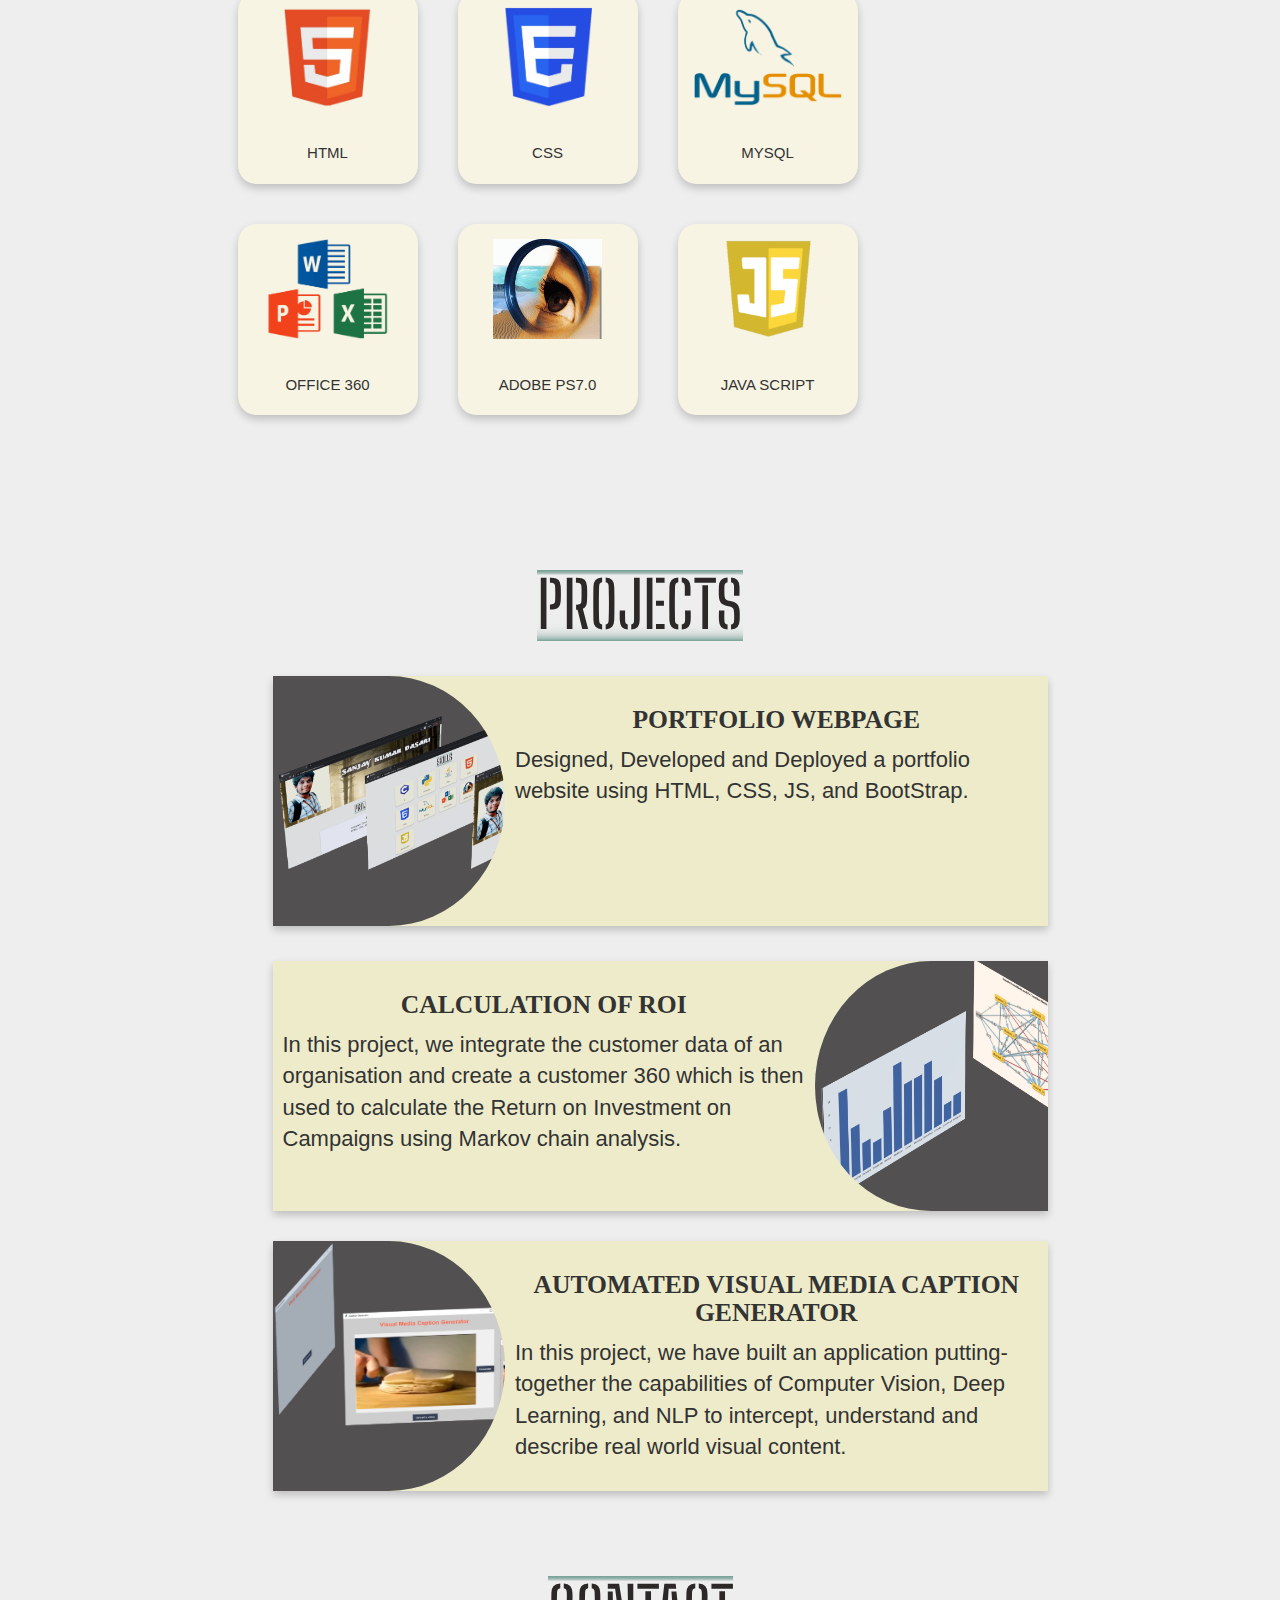
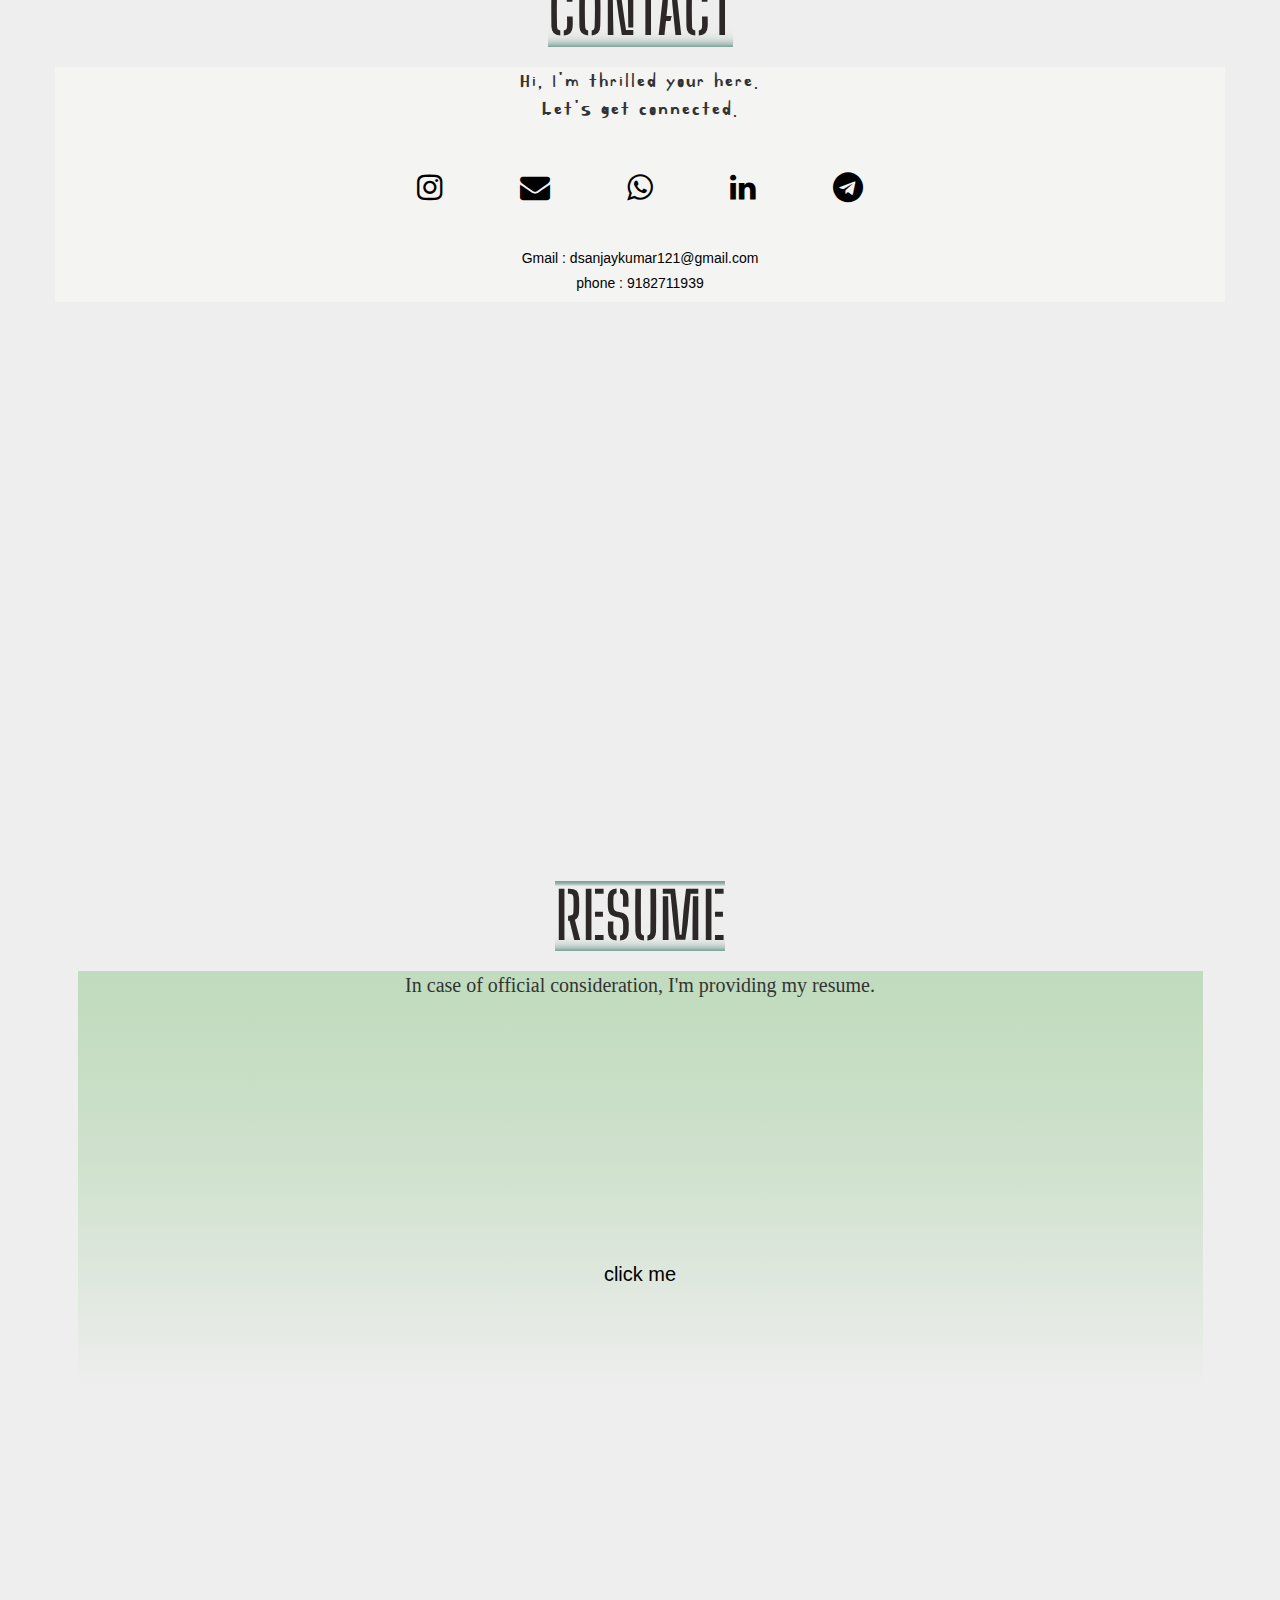
==== commit 8de9c739: "Revert "menubar sticky"" ====
--- a/index.html
+++ b/index.html
@@ -21,95 +21,173 @@
 		<link href='https://fonts.googleapis.com/css?family=Ruslan Display' rel='stylesheet'>
 		<link href='https://fonts.googleapis.com/css?family=Kirang Haerang' rel='stylesheet'>
 	</head>
-	<body onload = "setH()">
-		
-		<div class = "content" id = "content">
-			<div class = "menu" id = "menu">
-			<nav  id = "menubar" class = "navbar">
+	<body id = "main" >
+	
+<!-- Quantity should be the same in Sass-->
+		<div class = "content container-fluid" >
+			<div class  = "boundary container-fluid">					
+				<div class = "headshape container-fluid">
+					<div class = "menu">
+						<div id = "open"  type="button"  onclick = "openToggle(this)">
+							<div class = "bar1"></div>
+							<div class = "bar2"></div>
+							<div class = "bar3"></div>
+						</div>
+						<nav  id = "menubar" class = "navbar">
 							<div class = "container-fluid">
 								<ul class = "nav navbar-nav navbar-right" id = "myNavbar" >
-									<li><a href = "#about"
-										onclick = "menuClicked(getElementById('open'))" >ABOUT</a>
+									<li><a href = "#home"
+										onclick = "menuClicked(getElementById('open'),getElementById('home'))" >ABOUT</a>
 									</li>
-									
 									<li><a href = "#edu"
-										onclick = "menuClicked(getElementById('open'))" >EDUCATION</a></li>
+										onclick = "menuClicked(getElementById('open'), getElementById('edu'))" >EDUCATION</a></li>
 									<li><a href = "#skills"
-										onclick = "menuClicked(getElementById('open'))" >SKILLS</a>
+										onclick = "menuClicked(getElementById('open'),getElementById('skills'))" >SKILLS</a>
 									</li>
 									<li><a href = "#projects" 
-										onclick = "menuClicked(getElementById('open'))" >PROJECTS</a>
+										onclick = "menuClicked(getElementById('open'), getElementById('projects'))" >PROJECTS</a>
 									</li>
 									<li><a href = "#contact"  
-										onclick = "menuClicked(getElementById('open'))" >CONTACT</a>
+										onclick = "menuClicked(getElementById('open'), getElementById('contact'))" >CONTACT</a>
 									</li>
 									<li><a href = "#resume"  
-										onclick = "menuClicked(getElementById('open'))" >RESUME</a>
+										onclick = "menuClicked(getElementById('open'), getElementById('resume'))" >RESUME</a>
 									</li>	
 								</ul>
 							</div>
 						</nav>
-			<div id = "open"  type="button"  onclick = "openToggle(this)">
-					<div class = "bar1"></div>
-					<div class = "bar2"></div>
-					<div class = "bar3"></div>
-			</div>
-			</div>
-			<div class  = "boundary container-fluid" id = "main">
-				<div class = "headshape container-fluid">
 						<div class = "flies container-fluid">
-							<div class="firefly"></div>
-							<div class="firefly"></div>
-							<div class="firefly"></div>
-							<div class="firefly"></div>
-							<div class="firefly"></div>
-							<div class="firefly"></div>
-							<div class="firefly"></div>
-							<div class="firefly"></div>
-							<div class="firefly"></div>
-							<div class="firefly"></div>
-							<div class="firefly"></div>
-							<div class="firefly"></div>
-							<div class="firefly"></div>
-							<div class="firefly"></div>
-							<div class="firefly"></div>
-						</div>
-						<div class = "media container-fluid dp">
-							<div class = "row">
-							<div class = "container dpcont col">
-							<div class = "image-fluid pic"></div>	
+						<div class="firefly"></div>
+							<div class="firefly"></div>
+							<div class="firefly"></div>
+							<div class="firefly"></div>
+							<div class="firefly"></div>
+							<div class="firefly"></div>
+							<div class="firefly"></div>
+							<div class="firefly"></div>
+							<div class="firefly"></div>
+							<div class="firefly"></div>
+							<div class="firefly"></div>
+							<div class="firefly"></div>
+							<div class="firefly"></div>
+							<div class="firefly"></div>
+							<div class="firefly"></div>
+					
+					</div>
+					<div class = "media container-fluid dp">
+						<div class = "row">
+						<div class = "container dpcont col">
+						<div class = "image-fluid pic"></div>	
 						</div>	
 						<div class = "col"><h1 ><span class = "hh1">SANJAY</span> <span class = "hh1">KUMAR</span> <span class = 'hh1'>DASARI</span></h1></div>
 						</div>
-						</div>
+					</div>
+					</div>
 				</div>
-<!---------------------head end ----------------------------------------------->
-
-				<div class = "tabs">
-				
+					<div class = "tabs" id = "tabs">
 <!-------------------homepage------------------------------------------------------>
-					<div class = "homebody container-fluid tab space" id = "about">
-						<div class = "container hcont">
-							<h3 class = "intro">Hi, I'm Sanjay.</h3>
-							<hr class = "ahr">
-							<br>
-							<br>
-							<br>
-							<p class = "hp" >As of <time>21-04-2021</time>, I'm pursuing final year of Computer Science and Engineering</p>
-							<p class = "hp">Explore the sections to find more of my works and details.</p>
-							
-						</div>		
-					</div>
-				
-<!-----------------------------------about-end------------------------>				
-				
-
-				
+						<div class = "container-fluid space">
+						<div class = "tab homebody" id = "home">
+							<div class = "container hcont">
+								<h3 class = "intro">Hi, I'm Sanjay.</h3>
+								<hr class = "ahr">
+								<br>
+								<br>
+								<br>
+								<p class = "hp">As of <time>21-04-2021</time>, I'm pursuing final year of Computer Science and Engineering</p>
+								<p class = "hp">Explore the sections to find more of my works and details.</p>
+							
+							</div>		
+						</div>	
+						</div>
+
+<!-----------------edupage--------------------------------------------------------------------------->
+						<div class = "container-fluid space">
+						<div class = "tab edubody container-fluid" id = "edu">
+							<br>
+							<br>
+							<h2 class = "row eduh2">EDUCATION DETAILS</h2>
+							
+							<div class = "etcont container">
+							<ul class = "elist">
+								<li>
+								<div class = "etile container">
+									<div class = "ecircle school"></div>
+									<div class = "etext">
+									<h3>10<sup>TH</sup></h3>
+									<h4>VISWAKAVI PUBLIC SCHOOL</h4>	
+									<h4>9.7/10</h4>
+									</div>
+									<div class = "eyear">2015</div>
+								</div>
+								</li>
+								<li>
+								<div class = "etile container">
+									<div class = "ecircle inter"></div>
+									<div class = "etext">
+									<h3>12<sup>TH</sup></h3>
+									<h4>SRI CHAITANYA BOYS Jr. COLLEGE</h4>	
+									<h4>97.3/100</h4>
+									</div>
+									<div class = "eyear">2017</div>
+								</div>
+								</li>
+								<li>
+								<div class = "etile container">
+									<div class = "ecircle btech"></div>
+									<div class = "etext">
+									<h3>B.TECH (CSE)</h3>
+									<h4>GAYATRI VIDYA PARISHAD COLLEGE OF ENGINEERING</h4>	
+									<h4>8.2/10</h4>
+									</div>
+									<div class = "eyear">2021</div>
+								</div>
+								</li>
+								<ul>
+								
+								
+								
+								
+								
+								
+								
+								<!--------table class = "edutable table">
+								style="overflow-x:auto; overflow-y : hidden;" 
+									<tr>
+										<td style = "border-bottom: 0;"></td>
+										<th class = "eduth a">COURSE</th>
+										<th class = "eduth b">INSTITUTE</th>
+										<th class = "eduth c">EXCELLENCE</th>
+									</tr>
+									<tr>
+										<td style = "border-bottom: 0px;" class = "edutd"><div class = "eduyear"><p><b>2021</b></p></div></td>
+										<td class = "edutd">B.Tech (CSE)</td>
+										<td class = "edutd">Gayatri Vidya Parishad College of Engineering(A), A.P.</td>
+										<td class = "edutd">8.28</td>
+									</tr>
+									<tr>
+										<td class = "edutd" style = "border-bottom: 0px;"><div class = "eduyear"><p><b>2017</b></p></div></td>
+										<td class = "edutd">12<sup>th</sup> (MPC)</td>
+										<td class = "edutd">Sri Chaitanya Boys Junior College, Vijayawada, A.P.</td>
+										<td class = "edutd">97.3</td>
+									</tr>
+									<tr>
+										<td class = "edutd" style = "border-bottom: 0px;"><div class = "eduyear"><p><b>2015</b></p></div></td>
+										<td class = "edutd">10<sup>th</sup> </td>
+										<td class = "edutd">Viswakavi P	ublic School, Bhimavaram, A.P.</td>
+										<td class = "edutd">9.7</td>
+									</tr>
+								</table--->
+							
+							</div>
+						</div>
+						</div>
 <!-------------------------skills------------------------------------------------->
-					<div class = "tab container-fluid" id = "skills">
-							<br>
-							<br>
-							<h2 class = "sh2" >SKILLS</h2>
+						<div class = "container-fluid space">
+						<div class = "tab container-fluid"  id = "skills">
+							<br>
+							<br>
+							<h2 class = "sh2">SKILLS</h2>
 							<div class = "scont container">
 								<ul class = 'slist'>
 									<li><div class = "elec container"><div class = "ele clan"></div><div class = "stext">C</div></div></li>
@@ -124,14 +202,15 @@
 								</ul>
 							</div>
 						</div>
-<!---------------------------------skills end------------------------------->
+						</div>
 <!-------------------------projects-------------------------------------------------->
-						<div class = "tab container-fluid projbody"  id = "projects">
+						<div class = "container-fluid space">
+						<div class = "tab container-fluid"  id = "projects">
 							<br>
 							<br>
 							<h2 class = "pjh2">PROJECTS</h2>
 							<div class = "pcont container">
-							<ul>
+							<ul >
 								<li><div class = "ptile">
 										<div class  = "ppiccl"><div class = "ppicl p1"></div></div>
 										<div class = "ptextr">
@@ -160,55 +239,42 @@
 								</li>
 							</ul>
 							</div>
-						</div>							
-<!-------------------pro end-------------------------------------->
-<!-----------------edupage--------------------------------------------------------------------------->
-						<div class = "tab edubody container-fluid space" id = "edu">
-							<br>
-							<br>
-							<h2 class = "row eduh2">EDUCATION DETAILS</h2>
-							
-							<div class = "etcont container">
-							<ul class = "elist">
-								<li>
-								<div class = "etile container">
-									<div class = "ecircle school"></div>
-									<div class = "etext">
-									<h3>10<sup>TH</sup></h3>
-									<h4>VISWAKAVI PUBLIC SCHOOL</h4>	
-									<h4>9.7/10</h4>
-									</div>
-									<div class = "eyear">2015</div>
-								</div>
-								</li>
-								<li>
-								<div class = "etile container">
-									<div class = "ecircle inter"></div>
-									<div class = "etext">
-									<h3>12<sup>TH</sup></h3>
-									<h4>SRI CHAITANYA BOYS Jr. COLLEGE</h4>	
-									<h4>97.3/100</h4>
-									</div>
-									<div class = "eyear">2017</div>
-								</div>
-								</li>
-								<li>
-								<div class = "etile container">
-									<div class = "ecircle btech"></div>
-									<div class = "etext">
-									<h3>B.TECH (CSE)</h3>
-									<h4>GAYATRI VIDYA PARISHAD COLLEGE OF ENGINEERING</h4>	
-									<h4>8.2/10</h4>
-									</div>
-									<div class = "eyear">2021</div>
-								</div>
-								</li>
-								</ul>
-							</div>
-						</div>		
-				
-<!---------------------------edu end-------------------------------------->
+						</div>
+						</div>
+<!-----------------contactpage---------------------------------------------------->
+						<div class = "container-fluid space">
+						<div class = "tab ctbody" id = "contact">
+							<div class = "container-fluid">
+							<br>
+							<h2 class = "ch2">CONTACT</h2>
+							<div class = "ccont container">
+							<p>Hi, I'm thrilled your here. <br>Let's get connected.</p>
+							<div class = "ctshape1 container">
+								<a class = "fa fa-instagram cta"  id = "insta"
+								href  = "https://www.instagram.com/sanjaykumardasari/" target = "_blank"></a>
+								
+								<a class = "fa fa-envelope cta" id = "mail" href = "mailto:dsanjaykumar121@gmail.com" 
+								target = "_blank"></a>
+								
+								<a class = "fa fa-whatsapp cta" id = "wapp"
+								href="https://api.whatsapp.com/send?phone=918500434390&text=Hi%20There!" 
+								target = "_blank"></a>
+								
+								<a class = "fa fa-linkedin cta" id = "lin"
+								href = "https://www.linkedin.com/in/sanjay-kumar-dasari-b920b7193/" target = "_blank"></a>
+								
+								<a class = "fa fa-telegram cta" id  = "tele"
+								 href = "https://t.me/sanjay2110" target = "_blank"></a>
+							</div>
+							
+							<h5 class = "ch3">Gmail : dsanjaykumar121@gmail.com</h5>
+							<h5 class = "ch3">phone : 9182711939</h5>
+							</div>
+							</div>
+						</div>
+							</div>
 <!-------------------------Resume------------------------->
+						<div class = "container-fluid space">
 						<div class = "tab container-fluid" id = "resume">
 							<br><br>
 							<h2 class = "rh2">RESUME</h2>
@@ -218,14 +284,24 @@
 								<a href = "resume.pdf" target = "_blank" download><div class = "rpdf"></div>click me</a>
 							
 							</div>
-						</div>
-				
-				
+							
+						</div>
+						</div>
+					</div>	
 				</div>
-<!-----------------------------tabs-end-------------------------->
 			</div>
 		</div>
-		
 	</body>
 </html>
 
+
+
+
+
+
+
+
+
+
+<!----------------->
+
--- a/resume_css.css
+++ b/resume_css.css
@@ -32,11 +32,7 @@
 
 .content, .boundary {
 	padding : 0;
-	height : 100%;
-	margin : 0;
-	#border : 10px solid green;
 } 
-
 
 .dpcont {
 	width : min-content;
@@ -124,7 +120,7 @@
 	
 	h1{
 		padding : 0px;
-		bottom  : 20px;
+		bottom : 20px;
 	}
 	
 }
@@ -166,32 +162,24 @@
 	}
 	
 	.navbar{
-		position : sticky;
-		float : right;
-		top : 0px;
 		background-color : black;
-		height : 100vh;
+		height : 100%;
 		width : 0px;
 	}
-	.menu {
-		#border: 2px solid red;
+	
+	#open {
+		display : block;
 		position : absolute;
-		right : 0;
-	}
-	#open {
-		background-color : black;
-		display : block;
-		width : min-content;
-		top : 0;
-		right : 0px;
-		position: sticky;
-		padding : 10px;
-		border-bottom-left-radius : 50%;
+		right : 30px;
+		top : 10	px;
 		font-size : 3vw;
+		float : left;
 		font-weight :  900;
 		cursor : pointer;
+		z-index : 1;
 		transition : 0.5s;
 	}
+	
 	.nav{
 		display : none;
 	}
@@ -216,27 +204,25 @@
 	display : block;
 }
 
-
 #projects {
 	display : block;
-	background-color : red;
 }
 #resume {
 	display : block;
 }
 
+.row::after {
+  content: "";
+  clear: both;
+}
+
+
 .tabs {
+	display : inline-block;
 	width : 100%;
-	background-color : #F9FBFC;
-}
-
-.tab {
-	
-}
-
-html {
-  #scroll-behavior: smooth;
-}
+	background-color : #EEEEEE;
+}
+
 
 .space {
 	padding: 0;
--- a/re_css.css
+++ b/re_css.css
@@ -1,14 +1,14 @@
 .rpdf {
 	height : 250px;
 	min-width : 200px;
-	background-image : url("res.jpg");
+	background-image : url('res.jpg');
 	background-size : contain;
 }
 .rcont {
 	padding-bottom : 100px;
 	margin : 20px auto;
 	width : 90%;
-	#background-image : Linear-gradient(rgba(192,219,189,1),60%,rgba(192,219,189,0));
+	background-image : Linear-gradient(rgba(192,219,189,1),60%,rgba(192,219,189,0));
 }
 
 .rh2 {
--- a/contact_css.css
+++ b/contact_css.css
@@ -1,28 +1,25 @@
 .ctbody{
 	font-size : 25px;
 	text-align : center;
-	background-color : #161616;
 }
 .ch2 {
 	display : table;
 	margin : 0 auto;
 	text-align : center;
 	font-size : max(5vw,30px);
-	color : #EAE7AF;
-	#background-image : linear-gradient(rgba(1,82,60,0.5), 5%, rgba(1,82,60,0),10%,rgba(1,82,60,0),95%, rgba(1,82,60,0.5));
+	color : #2C2828;
+	background-image : linear-gradient(rgba(1,82,60,0.5), 5%, rgba(1,82,60,0),10%,rgba(1,82,60,0),95%, rgba(1,82,60,0.5));
 	font-family : 'Big Shoulders Stencil Text';
 }
 .ch3 {
-	color : #00ff60;
+	color : black;
 }
 
 .ctbody p {
 	font-size : 20px;
-	color : #DBE9B7;
 	font-family : 'Kirang Haerang';
 	letter-spacing : 2px;
 	font-weight : 10;
-	
 }
 .ctshape1 {
 	min-height : 20px;
@@ -34,13 +31,13 @@
 .cta {
 	text-decoration : none;
 	padding : 3vw;
-	color : #ffffff;
+	color : black;
 	font-size : 30px;
 }
 .cta:hover {
 	text-decoration : none;
 	font-size : 35px;
-	color : #00ddd0;
+	color : black;
 }
 
 .cta:focus {
@@ -49,7 +46,7 @@
 }
 
 .ccont {
-	#background-color : #F4F4F2;
+	background-color : #F4F4F2;
 	margin : 20px auto;
 ---	border-bottom-left-radius : 50%;
 	---border-bottom-right-radius : 50%;
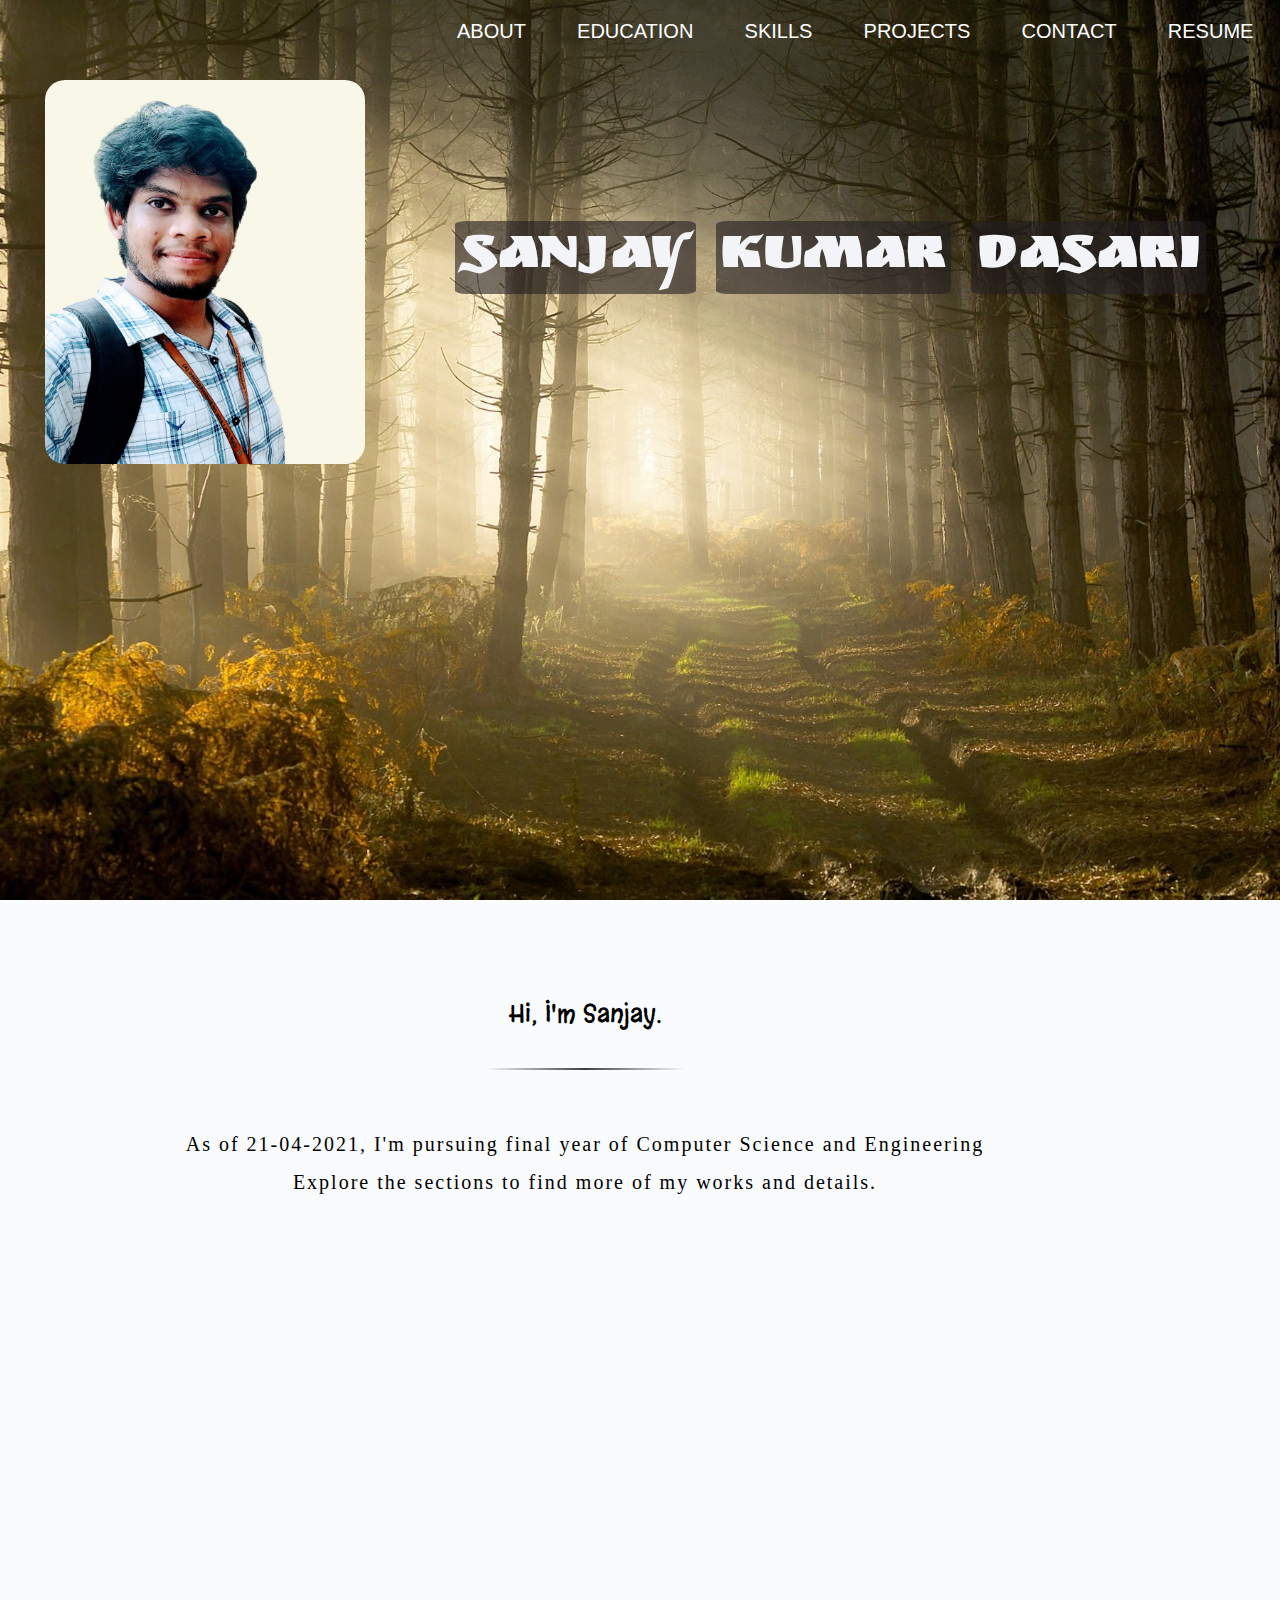
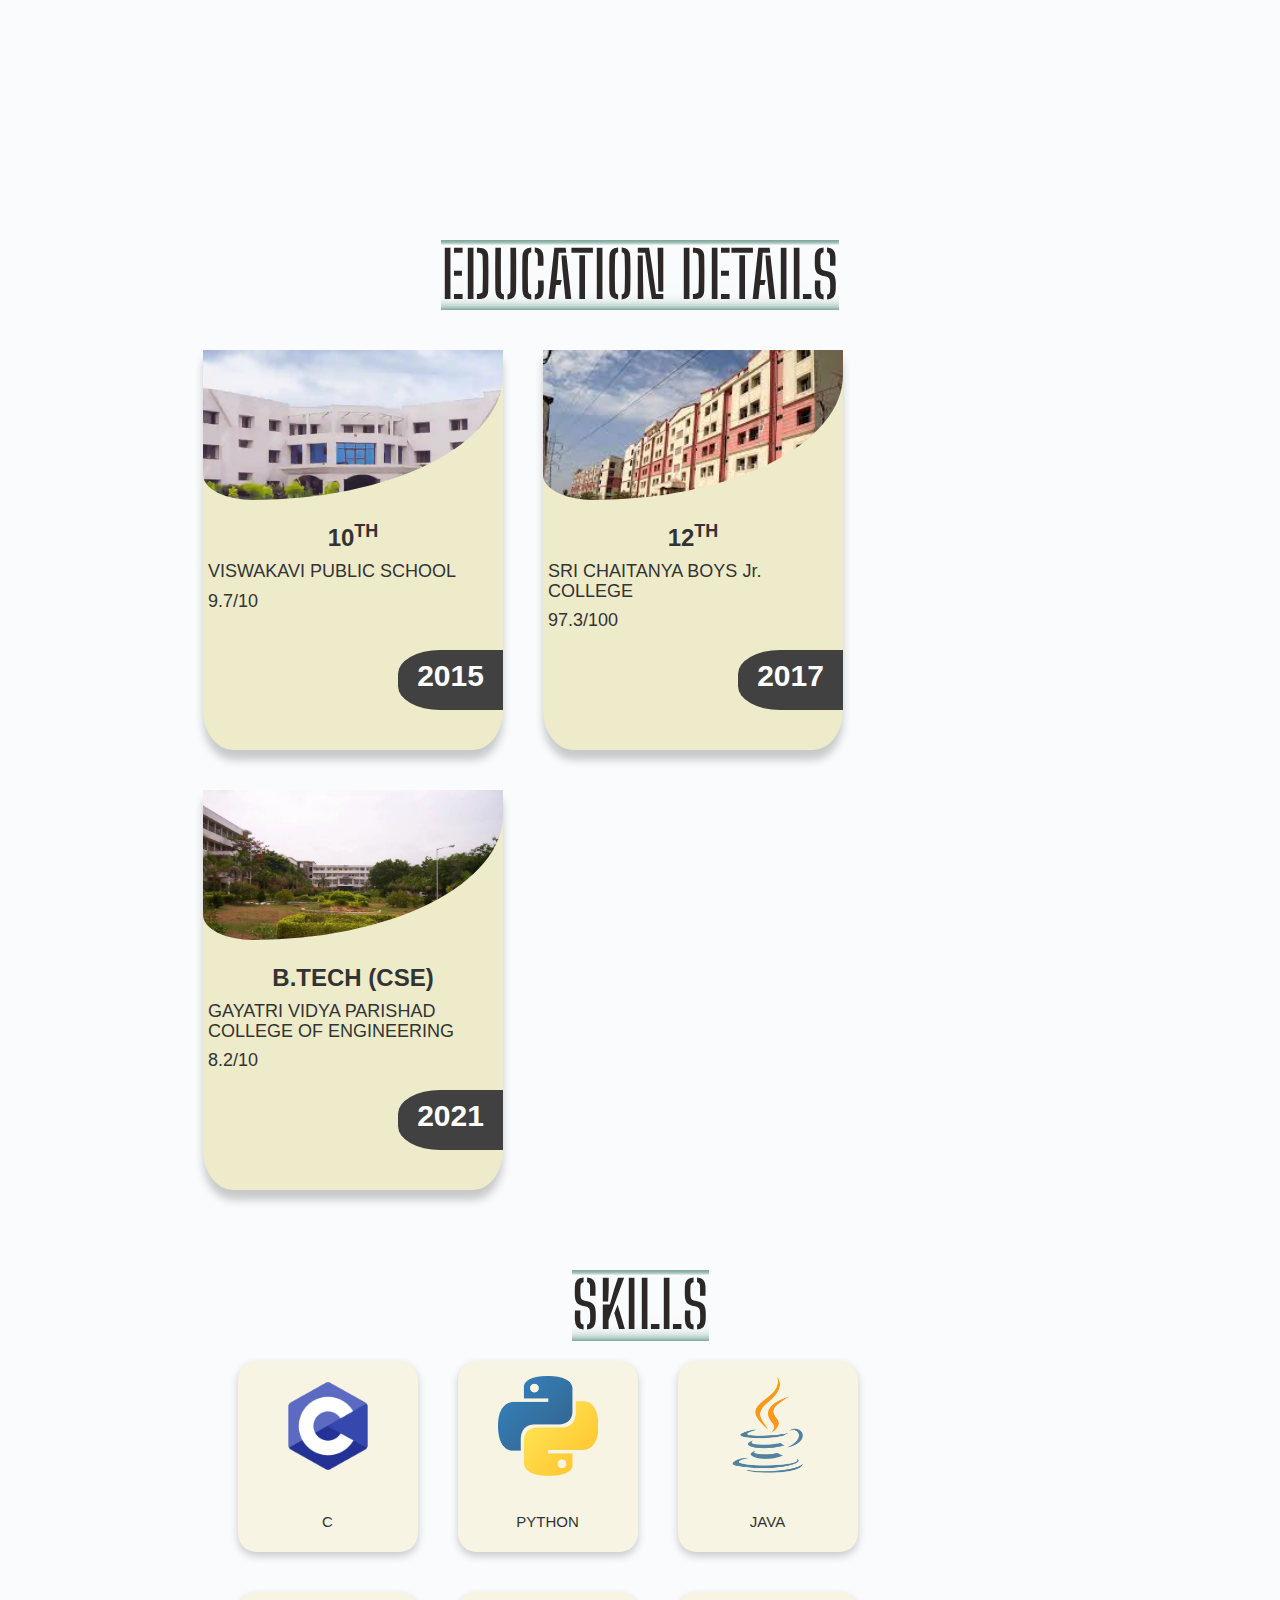
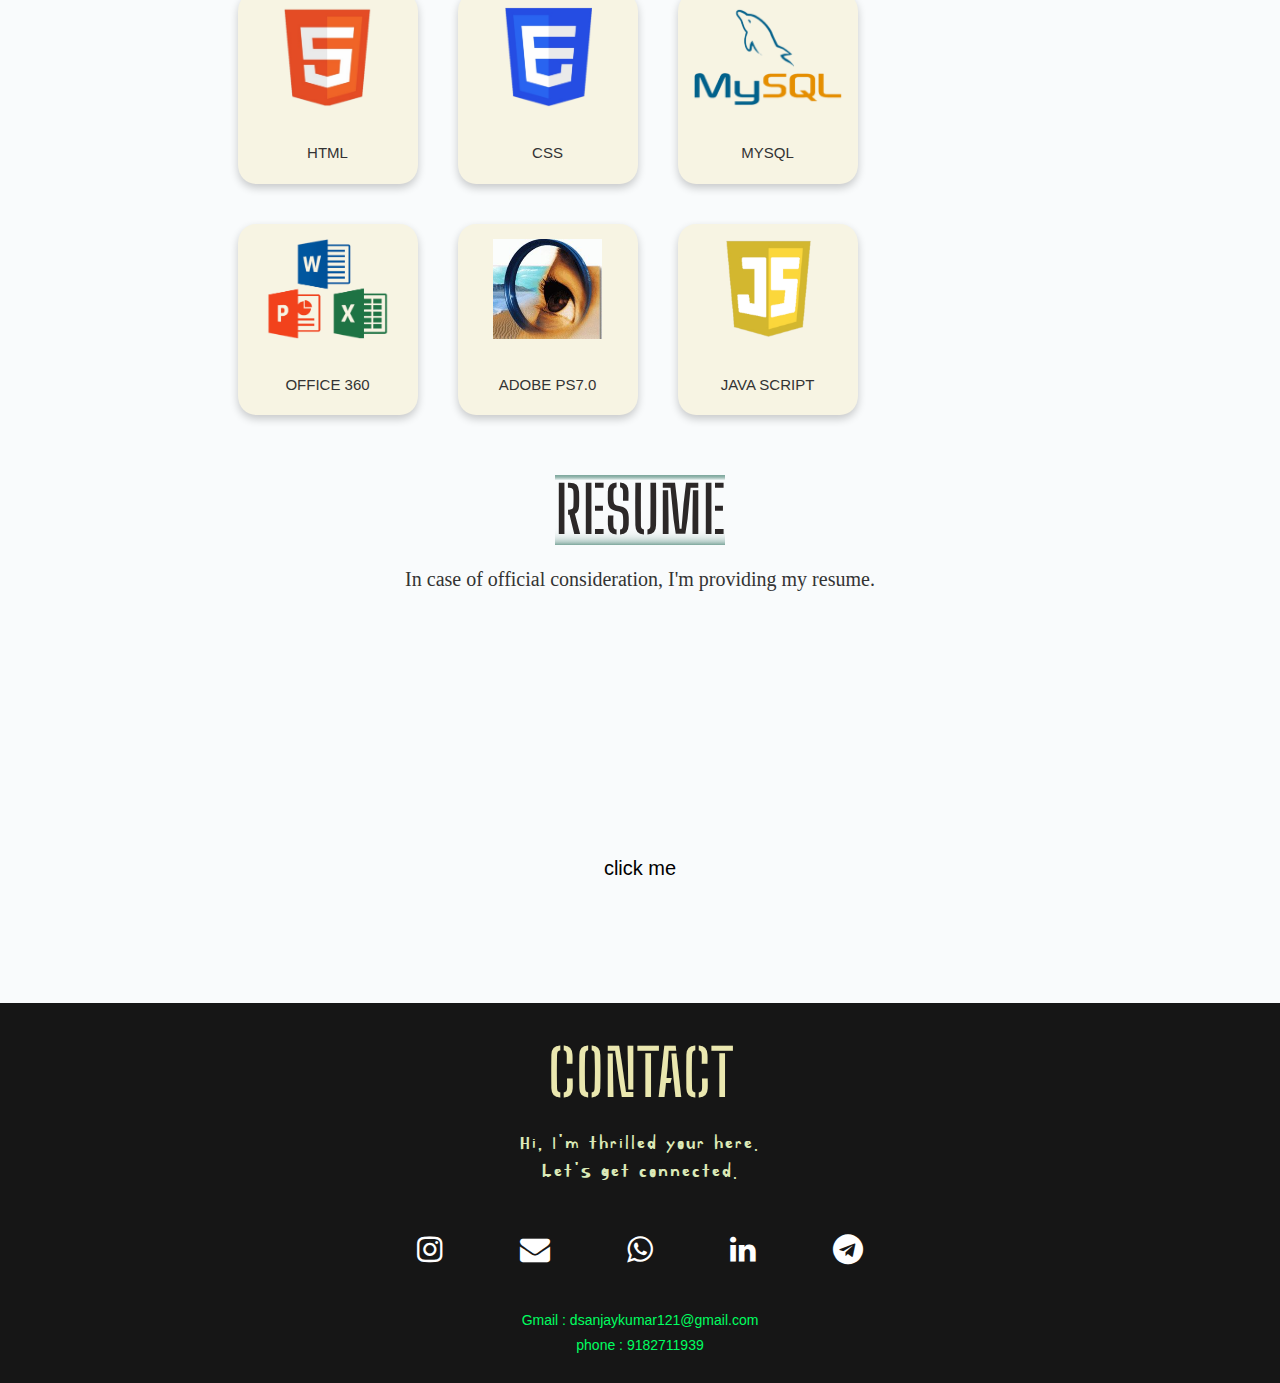
==== commit 3a0e744e: "menu sticky" ====
--- a/index.html
+++ b/index.html
@@ -21,89 +21,90 @@
 		<link href='https://fonts.googleapis.com/css?family=Ruslan Display' rel='stylesheet'>
 		<link href='https://fonts.googleapis.com/css?family=Kirang Haerang' rel='stylesheet'>
 	</head>
-	<body id = "main" >
-	
-<!-- Quantity should be the same in Sass-->
-		<div class = "content container-fluid" >
-			<div class  = "boundary container-fluid">					
-				<div class = "headshape container-fluid">
-					<div class = "menu">
-						<div id = "open"  type="button"  onclick = "openToggle(this)">
-							<div class = "bar1"></div>
-							<div class = "bar2"></div>
-							<div class = "bar3"></div>
-						</div>
-						<nav  id = "menubar" class = "navbar">
+	<body onload = "setH()">
+		
+		<div class = "content" id = "content">
+			<div class = "menu" id = "menu">
+			<nav  id = "menubar" class = "navbar">
 							<div class = "container-fluid">
 								<ul class = "nav navbar-nav navbar-right" id = "myNavbar" >
-									<li><a href = "#home"
-										onclick = "menuClicked(getElementById('open'),getElementById('home'))" >ABOUT</a>
-									</li>
+									<li><a href = "#about"
+										onclick = "menuClicked(getElementById('open'))" >ABOUT</a>
+									</li>
+									
 									<li><a href = "#edu"
-										onclick = "menuClicked(getElementById('open'), getElementById('edu'))" >EDUCATION</a></li>
+										onclick = "menuClicked(getElementById('open'))" >EDUCATION</a></li>
 									<li><a href = "#skills"
-										onclick = "menuClicked(getElementById('open'),getElementById('skills'))" >SKILLS</a>
+										onclick = "menuClicked(getElementById('open'))" >SKILLS</a>
 									</li>
 									<li><a href = "#projects" 
-										onclick = "menuClicked(getElementById('open'), getElementById('projects'))" >PROJECTS</a>
+										onclick = "menuClicked(getElementById('open'))" >PROJECTS</a>
 									</li>
 									<li><a href = "#contact"  
-										onclick = "menuClicked(getElementById('open'), getElementById('contact'))" >CONTACT</a>
+										onclick = "menuClicked(getElementById('open'))" >CONTACT</a>
 									</li>
 									<li><a href = "#resume"  
-										onclick = "menuClicked(getElementById('open'), getElementById('resume'))" >RESUME</a>
+										onclick = "menuClicked(getElementById('open'))" >RESUME</a>
 									</li>	
 								</ul>
 							</div>
 						</nav>
+			<div id = "open"  type="button"  onclick = "openToggle(this)">
+					<div class = "bar1"></div>
+					<div class = "bar2"></div>
+					<div class = "bar3"></div>
+			</div>
+			</div>
+			<div class  = "boundary container-fluid" id = "main">
+				<div class = "headshape container-fluid">
 						<div class = "flies container-fluid">
-						<div class="firefly"></div>
-							<div class="firefly"></div>
-							<div class="firefly"></div>
-							<div class="firefly"></div>
-							<div class="firefly"></div>
-							<div class="firefly"></div>
-							<div class="firefly"></div>
-							<div class="firefly"></div>
-							<div class="firefly"></div>
-							<div class="firefly"></div>
-							<div class="firefly"></div>
-							<div class="firefly"></div>
-							<div class="firefly"></div>
-							<div class="firefly"></div>
-							<div class="firefly"></div>
-					
-					</div>
-					<div class = "media container-fluid dp">
-						<div class = "row">
-						<div class = "container dpcont col">
-						<div class = "image-fluid pic"></div>	
+							<div class="firefly"></div>
+							<div class="firefly"></div>
+							<div class="firefly"></div>
+							<div class="firefly"></div>
+							<div class="firefly"></div>
+							<div class="firefly"></div>
+							<div class="firefly"></div>
+							<div class="firefly"></div>
+							<div class="firefly"></div>
+							<div class="firefly"></div>
+							<div class="firefly"></div>
+							<div class="firefly"></div>
+							<div class="firefly"></div>
+							<div class="firefly"></div>
+							<div class="firefly"></div>
+						</div>
+						<div class = "media container-fluid dp">
+							<div class = "row">
+							<div class = "container dpcont col">
+							<div class = "image-fluid pic"></div>	
 						</div>	
 						<div class = "col"><h1 ><span class = "hh1">SANJAY</span> <span class = "hh1">KUMAR</span> <span class = 'hh1'>DASARI</span></h1></div>
 						</div>
+						</div>
+				</div>
+<!---------------------head end ----------------------------------------------->
+
+				<div class = "tabs">
+				
+<!-------------------homepage------------------------------------------------------>
+					<div class = "homebody container-fluid tab space" id = "about">
+						<div class = "container hcont">
+							<h3 class = "intro">Hi, I'm Sanjay.</h3>
+							<hr class = "ahr">
+							<br>
+							<br>
+							<br>
+							<p class = "hp" >As of <time>21-04-2021</time>, I'm pursuing final year of Computer Science and Engineering</p>
+							<p class = "hp">Explore the sections to find more of my works and details.</p>
+							
+						</div>		
 					</div>
-					</div>
-				</div>
-					<div class = "tabs" id = "tabs">
-<!-------------------homepage------------------------------------------------------>
-						<div class = "container-fluid space">
-						<div class = "tab homebody" id = "home">
-							<div class = "container hcont">
-								<h3 class = "intro">Hi, I'm Sanjay.</h3>
-								<hr class = "ahr">
-								<br>
-								<br>
-								<br>
-								<p class = "hp">As of <time>21-04-2021</time>, I'm pursuing final year of Computer Science and Engineering</p>
-								<p class = "hp">Explore the sections to find more of my works and details.</p>
-							
-							</div>		
-						</div>	
-						</div>
-
+				
+<!-----------------------------------about-end------------------------>				
+				
 <!-----------------edupage--------------------------------------------------------------------------->
-						<div class = "container-fluid space">
-						<div class = "tab edubody container-fluid" id = "edu">
+						<div class = "tab edubody container-fluid space" id = "edu">
 							<br>
 							<br>
 							<h2 class = "row eduh2">EDUCATION DETAILS</h2>
@@ -143,51 +144,17 @@
 									<div class = "eyear">2021</div>
 								</div>
 								</li>
-								<ul>
-								
-								
-								
-								
-								
-								
-								
-								<!--------table class = "edutable table">
-								style="overflow-x:auto; overflow-y : hidden;" 
-									<tr>
-										<td style = "border-bottom: 0;"></td>
-										<th class = "eduth a">COURSE</th>
-										<th class = "eduth b">INSTITUTE</th>
-										<th class = "eduth c">EXCELLENCE</th>
-									</tr>
-									<tr>
-										<td style = "border-bottom: 0px;" class = "edutd"><div class = "eduyear"><p><b>2021</b></p></div></td>
-										<td class = "edutd">B.Tech (CSE)</td>
-										<td class = "edutd">Gayatri Vidya Parishad College of Engineering(A), A.P.</td>
-										<td class = "edutd">8.28</td>
-									</tr>
-									<tr>
-										<td class = "edutd" style = "border-bottom: 0px;"><div class = "eduyear"><p><b>2017</b></p></div></td>
-										<td class = "edutd">12<sup>th</sup> (MPC)</td>
-										<td class = "edutd">Sri Chaitanya Boys Junior College, Vijayawada, A.P.</td>
-										<td class = "edutd">97.3</td>
-									</tr>
-									<tr>
-										<td class = "edutd" style = "border-bottom: 0px;"><div class = "eduyear"><p><b>2015</b></p></div></td>
-										<td class = "edutd">10<sup>th</sup> </td>
-										<td class = "edutd">Viswakavi P	ublic School, Bhimavaram, A.P.</td>
-										<td class = "edutd">9.7</td>
-									</tr>
-								</table--->
-							
-							</div>
-						</div>
-						</div>
+								</ul>
+							</div>
+						</div>		
+				
+<!---------------------------edu end-------------------------------------->
+				
 <!-------------------------skills------------------------------------------------->
-						<div class = "container-fluid space">
-						<div class = "tab container-fluid"  id = "skills">
-							<br>
-							<br>
-							<h2 class = "sh2">SKILLS</h2>
+					<div class = "tab container-fluid" id = "skills">
+							<br>
+							<br>
+							<h2 class = "sh2" >SKILLS</h2>
 							<div class = "scont container">
 								<ul class = 'slist'>
 									<li><div class = "elec container"><div class = "ele clan"></div><div class = "stext">C</div></div></li>
@@ -202,49 +169,20 @@
 								</ul>
 							</div>
 						</div>
-						</div>
-<!-------------------------projects-------------------------------------------------->
-						<div class = "container-fluid space">
-						<div class = "tab container-fluid"  id = "projects">
-							<br>
-							<br>
-							<h2 class = "pjh2">PROJECTS</h2>
-							<div class = "pcont container">
-							<ul >
-								<li><div class = "ptile">
-										<div class  = "ppiccl"><div class = "ppicl p1"></div></div>
-										<div class = "ptextr">
-											<h3 class = "pjh3">PORTFOLIO WEBPAGE</h3><p>Designed, Developed and Deployed a portfolio website using HTML, CSS, JS, and BootStrap.</p>
-										</div>
-									</div>
-								</li>
-								<li><div class = "ptile">
-										
-										<div class = "ptextl">
-											<h3 class = "pjh3">CALCULATION OF ROI</h3><p>In this project, we integrate the customer data of an organisation 
-																		and create a customer 360 which is then used to calculate the Return on Investment 
-																		on Campaigns using Markov chain analysis. </p>
-										</div>
-										<div class  = "ppiccr"><div class = "ppicr p2"></div></div>
-									</div>
-								</li>
-								<li><div class = "ptile">
-										<div class  = "ppiccl"><div class = "ppicl p3"></div></div>
-										<div class = "ptextr">
-											<h3 class = "pjh3">AUTOMATED VISUAL MEDIA CAPTION GENERATOR</h3><p>In this project, we have built an application putting-together the capabilities of 
-													Computer Vision, Deep Learning, and NLP to intercept, understand and describe real world visual content.</p>
-										</div>
-										
-									</div>
-								</li>
-							</ul>
-							</div>
-						</div>
+<!---------------------------------skills end------------------------------->
+<!-------------------------Resume------------------------->
+						<div class = "tab container-fluid" id = "resume">
+							<br><br>
+							<h2 class = "rh2">RESUME</h2>
+							<div class = 'rcont container'>
+								<p>In case of official consideration, I'm providing my resume.</p> 
+							
+								<a href = "resume.pdf" target = "_blank" download><div class = "rpdf"></div>click me</a>
+							
+							</div>
 						</div>
 <!-----------------contactpage---------------------------------------------------->
-						<div class = "container-fluid space">
-						<div class = "tab ctbody" id = "contact">
-							<div class = "container-fluid">
+					<div class = "tab ctbody container-fluid" id = "contact">
 							<br>
 							<h2 class = "ch2">CONTACT</h2>
 							<div class = "ccont container">
@@ -271,37 +209,14 @@
 							<h5 class = "ch3">phone : 9182711939</h5>
 							</div>
 							</div>
-						</div>
-							</div>
-<!-------------------------Resume------------------------->
-						<div class = "container-fluid space">
-						<div class = "tab container-fluid" id = "resume">
-							<br><br>
-							<h2 class = "rh2">RESUME</h2>
-							<div class = 'rcont container'>
-								<p>In case of official consideration, I'm providing my resume.</p> 
-							
-								<a href = "resume.pdf" target = "_blank" download><div class = "rpdf"></div>click me</a>
-							
-							</div>
-							
-						</div>
-						</div>
-					</div>	
+
+				
+				
 				</div>
+<!-----------------------------tabs-end-------------------------->
 			</div>
 		</div>
+		
 	</body>
 </html>
 
-
-
-
-
-
-
-
-
-
-<!----------------->
-
--- a/resume_css.css
+++ b/resume_css.css
@@ -32,7 +32,11 @@
 
 .content, .boundary {
 	padding : 0;
+	height : 100%;
+	margin : 0;
+	#border : 10px solid green;
 } 
+
 
 .dpcont {
 	width : min-content;
@@ -120,7 +124,7 @@
 	
 	h1{
 		padding : 0px;
-		bottom : 20px;
+		bottom  : 20px;
 	}
 	
 }
@@ -162,24 +166,32 @@
 	}
 	
 	.navbar{
+		position : sticky;
+		float : right;
+		top : 0px;
 		background-color : black;
-		height : 100%;
+		height : 100vh;
 		width : 0px;
 	}
-	
+	.menu {
+		#border: 2px solid red;
+		position : absolute;
+		right : 0;
+	}
 	#open {
+		background-color : black;
 		display : block;
-		position : absolute;
-		right : 30px;
-		top : 10	px;
+		width : min-content;
+		top : 0;
+		right : 0px;
+		position: sticky;
+		padding : 10px;
+		border-bottom-left-radius : 50%;
 		font-size : 3vw;
-		float : left;
 		font-weight :  900;
 		cursor : pointer;
-		z-index : 1;
 		transition : 0.5s;
 	}
-	
 	.nav{
 		display : none;
 	}
@@ -204,6 +216,7 @@
 	display : block;
 }
 
+
 #projects {
 	display : block;
 }
@@ -211,18 +224,18 @@
 	display : block;
 }
 
-.row::after {
-  content: "";
-  clear: both;
-}
-
-
 .tabs {
-	display : inline-block;
 	width : 100%;
-	background-color : #EEEEEE;
-}
-
+	background-color : #F9FBFC;
+}
+
+.tab {
+	
+}
+
+html {
+  #scroll-behavior: smooth;
+}
 
 .space {
 	padding: 0;
--- a/re_css.css
+++ b/re_css.css
@@ -1,14 +1,14 @@
 .rpdf {
 	height : 250px;
 	min-width : 200px;
-	background-image : url('res.jpg');
+	background-image : url("res.jpg");
 	background-size : contain;
 }
 .rcont {
 	padding-bottom : 100px;
 	margin : 20px auto;
 	width : 90%;
-	background-image : Linear-gradient(rgba(192,219,189,1),60%,rgba(192,219,189,0));
+	#background-image : Linear-gradient(rgba(192,219,189,1),60%,rgba(192,219,189,0));
 }
 
 .rh2 {
--- a/contact_css.css
+++ b/contact_css.css
@@ -1,25 +1,28 @@
 .ctbody{
 	font-size : 25px;
 	text-align : center;
+	background-color : #161616;
 }
 .ch2 {
 	display : table;
 	margin : 0 auto;
 	text-align : center;
 	font-size : max(5vw,30px);
-	color : #2C2828;
-	background-image : linear-gradient(rgba(1,82,60,0.5), 5%, rgba(1,82,60,0),10%,rgba(1,82,60,0),95%, rgba(1,82,60,0.5));
+	color : #EAE7AF;
+	#background-image : linear-gradient(rgba(1,82,60,0.5), 5%, rgba(1,82,60,0),10%,rgba(1,82,60,0),95%, rgba(1,82,60,0.5));
 	font-family : 'Big Shoulders Stencil Text';
 }
 .ch3 {
-	color : black;
+	color : #00ff60;
 }
 
 .ctbody p {
 	font-size : 20px;
+	color : #DBE9B7;
 	font-family : 'Kirang Haerang';
 	letter-spacing : 2px;
 	font-weight : 10;
+	
 }
 .ctshape1 {
 	min-height : 20px;
@@ -31,13 +34,13 @@
 .cta {
 	text-decoration : none;
 	padding : 3vw;
-	color : black;
+	color : #ffffff;
 	font-size : 30px;
 }
 .cta:hover {
 	text-decoration : none;
 	font-size : 35px;
-	color : black;
+	color : #00ddd0;
 }
 
 .cta:focus {
@@ -46,7 +49,7 @@
 }
 
 .ccont {
-	background-color : #F4F4F2;
+	#background-color : #F4F4F2;
 	margin : 20px auto;
 ---	border-bottom-left-radius : 50%;
 	---border-bottom-right-radius : 50%;
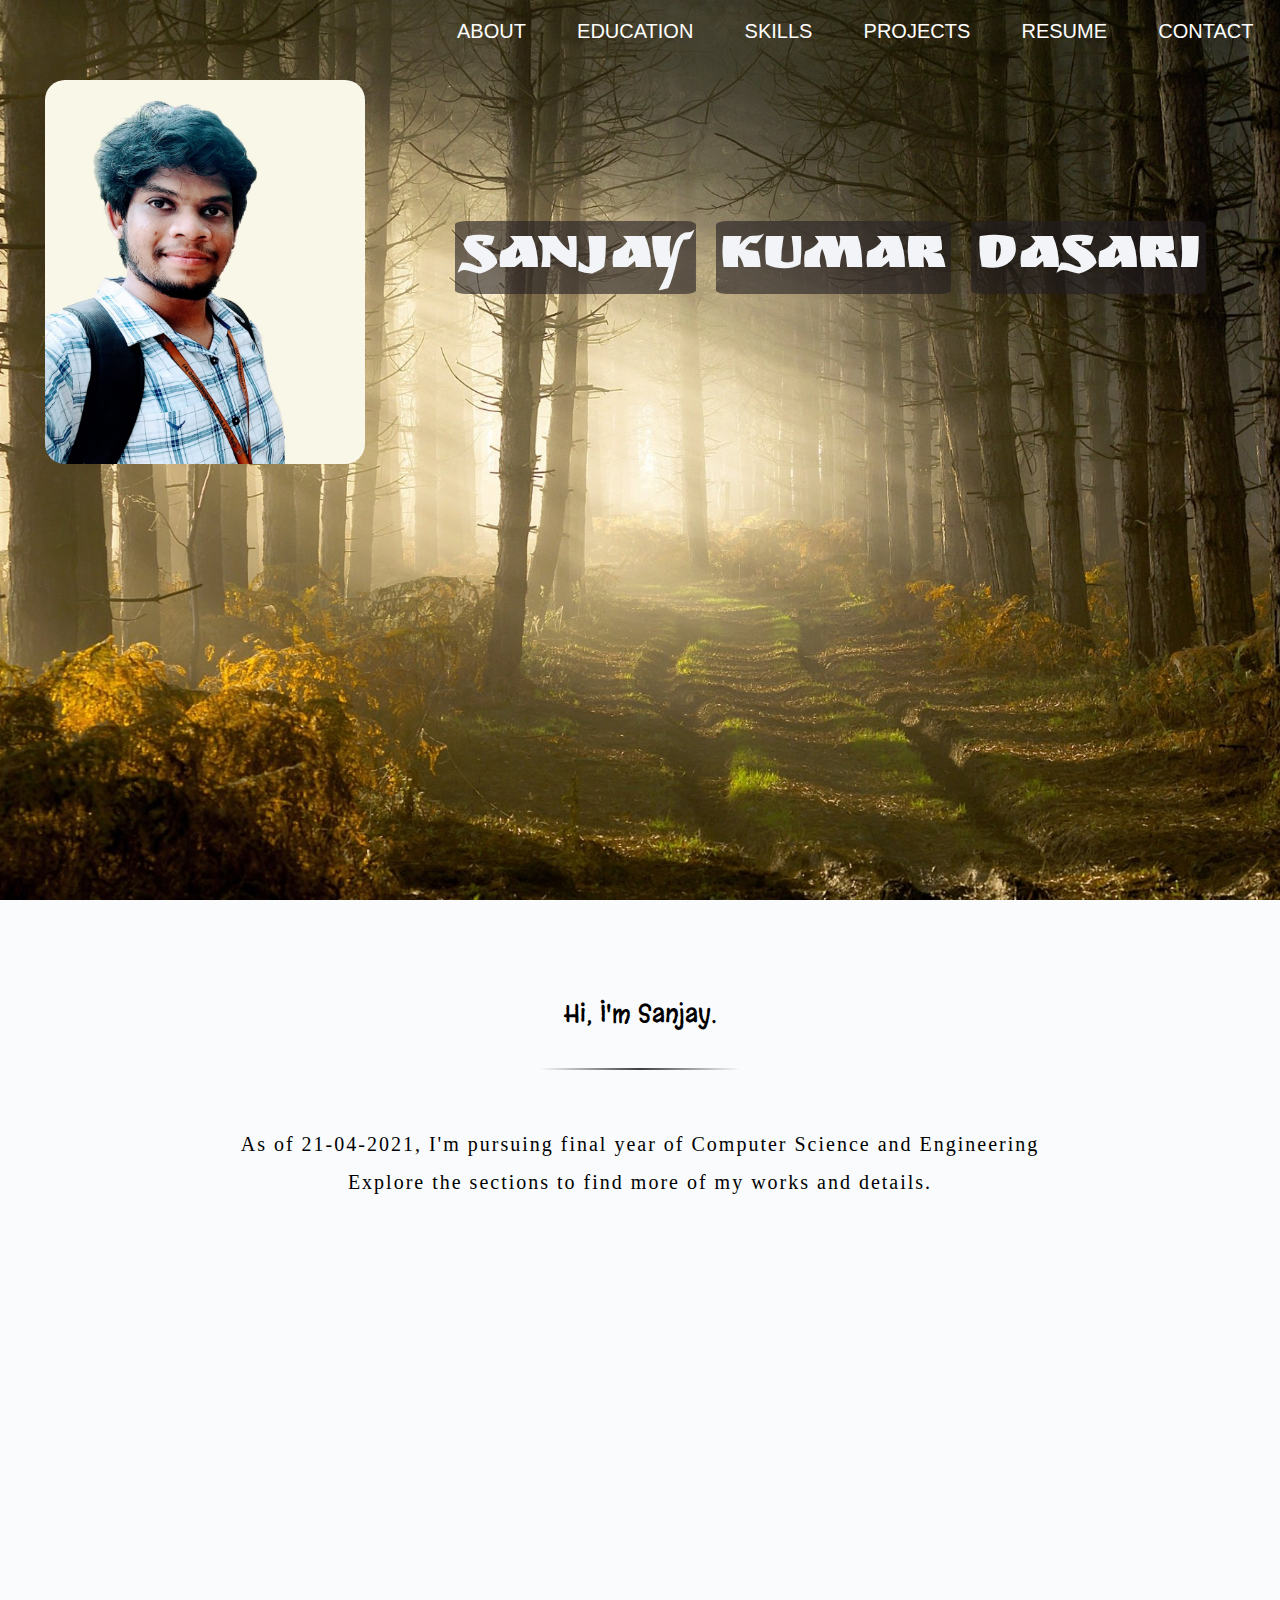
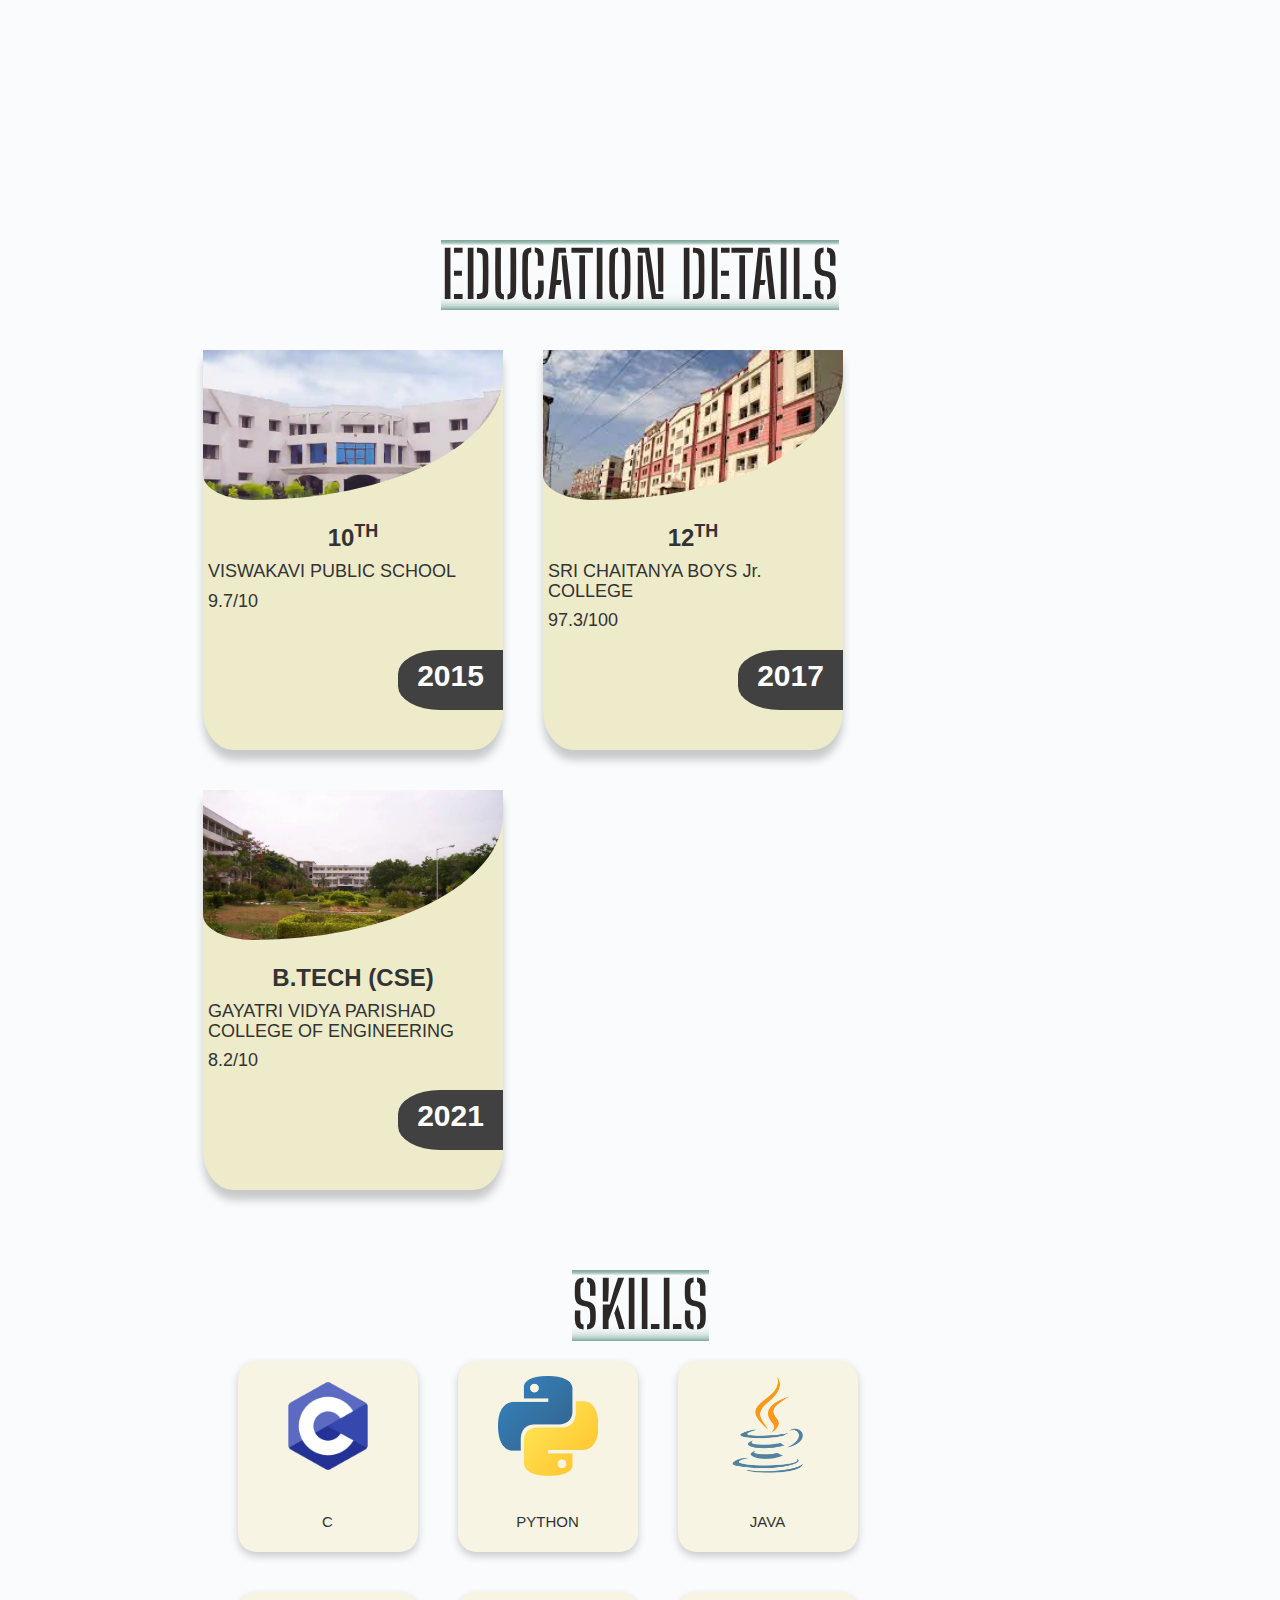
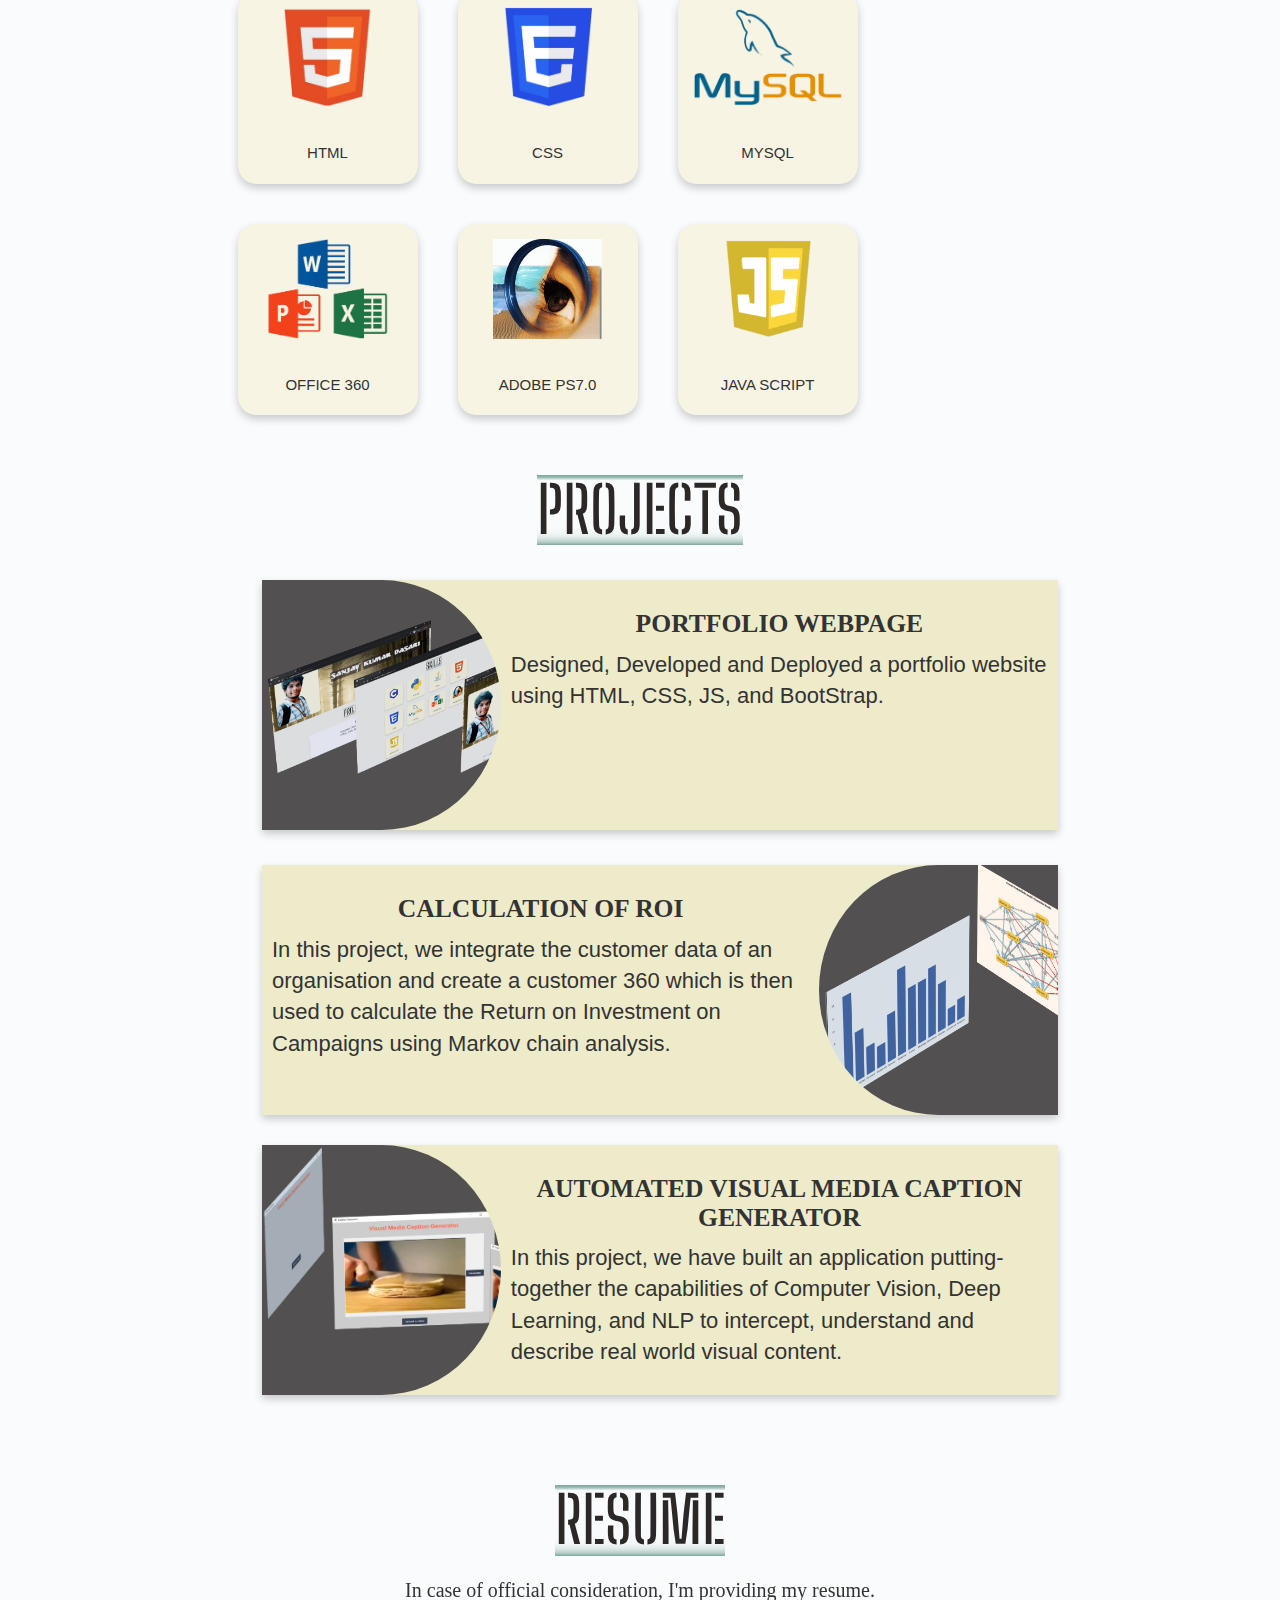
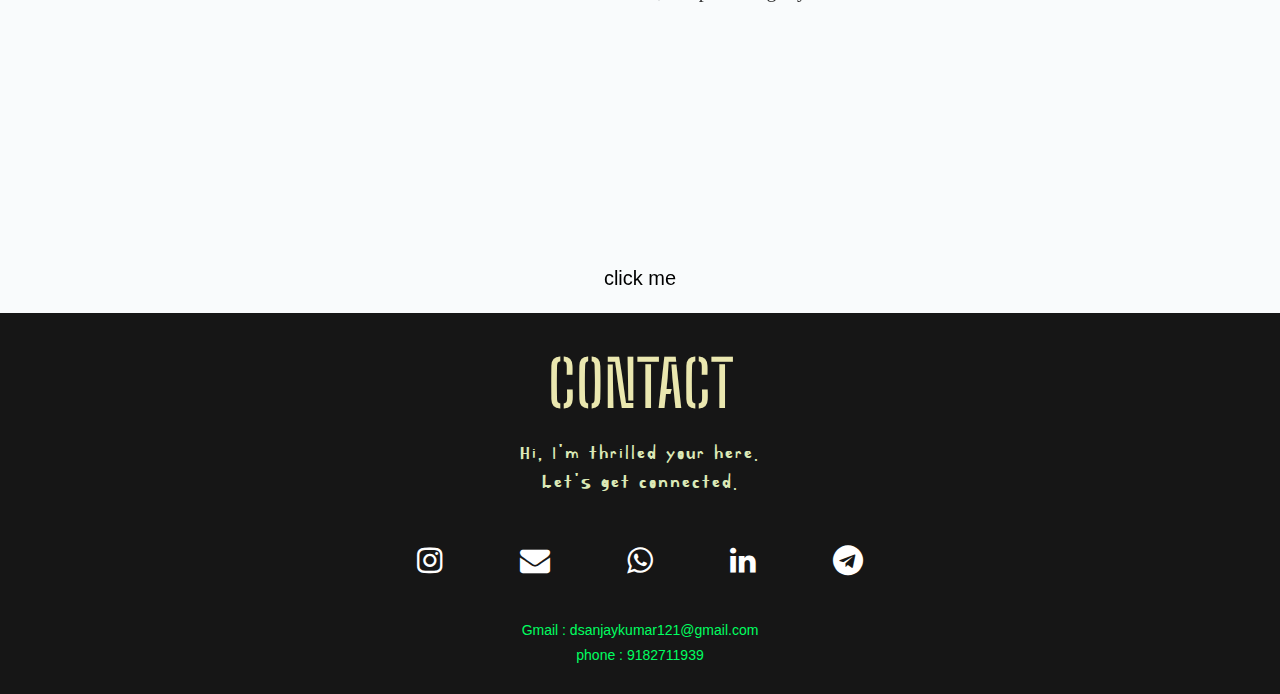
==== commit c4cc0424: "menu fixed top" ====
--- a/index.html
+++ b/index.html
@@ -40,12 +40,13 @@
 									<li><a href = "#projects" 
 										onclick = "menuClicked(getElementById('open'))" >PROJECTS</a>
 									</li>
+									<li><a href = "#resume"  
+										onclick = "menuClicked(getElementById('open'))" >RESUME</a>
+									</li>
 									<li><a href = "#contact"  
 										onclick = "menuClicked(getElementById('open'))" >CONTACT</a>
 									</li>
-									<li><a href = "#resume"  
-										onclick = "menuClicked(getElementById('open'))" >RESUME</a>
-									</li>	
+										
 								</ul>
 							</div>
 						</nav>
@@ -88,7 +89,7 @@
 				<div class = "tabs">
 				
 <!-------------------homepage------------------------------------------------------>
-					<div class = "homebody container-fluid tab space" id = "about">
+					<div class = "homebody container-fluid space" id = "about">
 						<div class = "container hcont">
 							<h3 class = "intro">Hi, I'm Sanjay.</h3>
 							<hr class = "ahr">
@@ -109,7 +110,7 @@
 							<br>
 							<h2 class = "row eduh2">EDUCATION DETAILS</h2>
 							
-							<div class = "etcont container">
+							<div class = "econt container">
 							<ul class = "elist">
 								<li>
 								<div class = "etile container">
@@ -169,7 +170,47 @@
 								</ul>
 							</div>
 						</div>
+
 <!---------------------------------skills end------------------------------->
+<!-------------------------projects-------------------------------------------------->
+						<div class = "tab container-fluid space"  id = "projects">
+							<br>
+							<br>
+							<h2 class = "pjh2">PROJECTS</h2>
+							<div class = "pcont container">
+							<ul>
+								<li><div class = "ptile">
+										<div class  = "ppiccl"><div class = "ppicl p1"></div></div>
+										<div class = "ptextr">
+											<h3 class = "pjh3">PORTFOLIO WEBPAGE</h3><p>Designed, Developed and Deployed a portfolio website using HTML, CSS, JS, and BootStrap.</p>
+										</div>
+									</div>
+								</li>
+								<li><div class = "ptile">
+										
+										<div class = "ptextl">
+											<h3 class = "pjh3">CALCULATION OF ROI</h3><p>In this project, we integrate the customer data of an organisation 
+																		and create a customer 360 which is then used to calculate the Return on Investment 
+																		on Campaigns using Markov chain analysis. </p>
+										</div>
+										<div class  = "ppiccr"><div class = "ppicr p2"></div></div>
+									</div>
+								</li>
+								<li><div class = "ptile">
+										<div class  = "ppiccl"><div class = "ppicl p3"></div></div>
+										<div class = "ptextr">
+											<h3 class = "pjh3">AUTOMATED VISUAL MEDIA CAPTION GENERATOR</h3><p>In this project, we have built an application putting-together the capabilities of 
+													Computer Vision, Deep Learning, and NLP to intercept, understand and describe real world visual content.</p>
+										</div>
+										
+									</div>
+								</li>
+							</ul>
+							</div>
+						</div>							
+<!-------------------pro end-------------------------------------->
+
+				
 <!-------------------------Resume------------------------->
 						<div class = "tab container-fluid" id = "resume">
 							<br><br>
@@ -209,10 +250,8 @@
 							<h5 class = "ch3">phone : 9182711939</h5>
 							</div>
 							</div>
-
-				
-				
-				</div>
+						</div>
+			
 <!-----------------------------tabs-end-------------------------->
 			</div>
 		</div>
--- a/resume_css.css
+++ b/resume_css.css
@@ -61,7 +61,6 @@
 }
 
 .dp row {
-	
 	border : 2px solid red;
 }
 .pic {
@@ -74,14 +73,6 @@
 	margin : 30px;
 }
 
-
-.hlist{
-	list-style-type : none;
-}
-
-.hlist > li {
-	float : left;
-}
 
 .nav li a:hover {
 	font-size : 22px;
@@ -241,6 +232,7 @@
 	padding: 0;
 	margin : 0;
 	min-height : 100vh;
+	#border : 2px solid red;
 }
 
 
--- a/re_css.css
+++ b/re_css.css
@@ -5,7 +5,6 @@
 	background-size : contain;
 }
 .rcont {
-	padding-bottom : 100px;
 	margin : 20px auto;
 	width : 90%;
 	#background-image : Linear-gradient(rgba(192,219,189,1),60%,rgba(192,219,189,0));
@@ -31,7 +30,8 @@
 }
 
 #resume {
-	align : center;
+	top : 0;
+	position : relative;
 	text-align : center;
 }
 
--- a/contact_css.css
+++ b/contact_css.css
@@ -1,4 +1,5 @@
-.ctbody{
+.ctbody{  
+	bottom : 0px;
 	font-size : 25px;
 	text-align : center;
 	background-color : #161616;
@@ -51,6 +52,4 @@
 .ccont {
 	#background-color : #F4F4F2;
 	margin : 20px auto;
----	border-bottom-left-radius : 50%;
-	---border-bottom-right-radius : 50%;
 }--- a/edu_css.css
+++ b/edu_css.css
@@ -1,7 +1,6 @@
-
 .econt {
-	margin : 0 auto;
-	color : 2C2828;
+	width : 80%;
+	margin : 20px auto;
 }
 .eduh2 {
 	display : table;
@@ -12,67 +11,6 @@
 	background-image : linear-gradient(rgba(1,82,60,0.5), 5%, rgba(1,82,60,0),10%,rgba(1,82,60,0),95%, rgba(1,82,60,0.5));
 	font-family : 'Big Shoulders Stencil Text';
 }
-
-.etcont {
-	width : 80%;
-	margin : 20px auto;
-}
-
-
-.edutable {
-	width : 80%;
-	border-collapse : collapse;
-	text-align : center;
-	border-width : 20px;
-	margin : 50px auto;
-}
-
-.edutable tr {
-	align : center;
-	vertical-align : center;
-}
-
-.a {
-	border-top-left-radius : 1vw;
-	border-bottom-left-radius : 1vw;
-}
-.c {
-	border-top-right-radius : 1vw;
-	border-bottom-right-radius : 1vw;
-}
-
-.eduth{
-	font-size :max(2vw,15px);
-	padding-top : 10px;
-	padding-bottom : 10px;
-	border-collapse : collapse;
-	--background-image : linear-gradient(#5B1E17,5%,#0B8074,90%,#6D241C);
-	font-weight: bold;
-	text-align : center;
-}
-
-
-.edutd{
-	text-align: center;
-	padding-top : 50px;
-	padding-left : 5px;
-	border-collapse : collapse;
-	border-bottom: 2px solid;
-	font-size : max(15px,1.7vw);
-}
-.eduyear{
-	clip-path: polygon(50% 0, 100% 25%, 100% 100%, 50% 75%, 0 100%, 0 25%);
-	background-color : #1b8c5d;
-}
-.eduyear > p{
-	padding-bottom : 40px;
-	padding-top : 40px;
-	position : relative;
-	color : white;
-	font-size : 30px;
-	top : 0;
-}
-
 .ecircle {
 	width : 300px;
 	height : 150px;
@@ -135,6 +73,7 @@
 	font-size : 30px;
 	
 }
+
 .elist > li {
 	float : left;
 	display : block;
@@ -142,8 +81,6 @@
 	font-size : 15px;
 }
 
-.elist {
-}
 
 
 @media only screen and (max-width : 740px) {
--- a/home_css.css
+++ b/home_css.css
@@ -1,5 +1,4 @@
 .homebody{
-	display : inline-block;
 	text-align : center;
 	color : black;
 }
